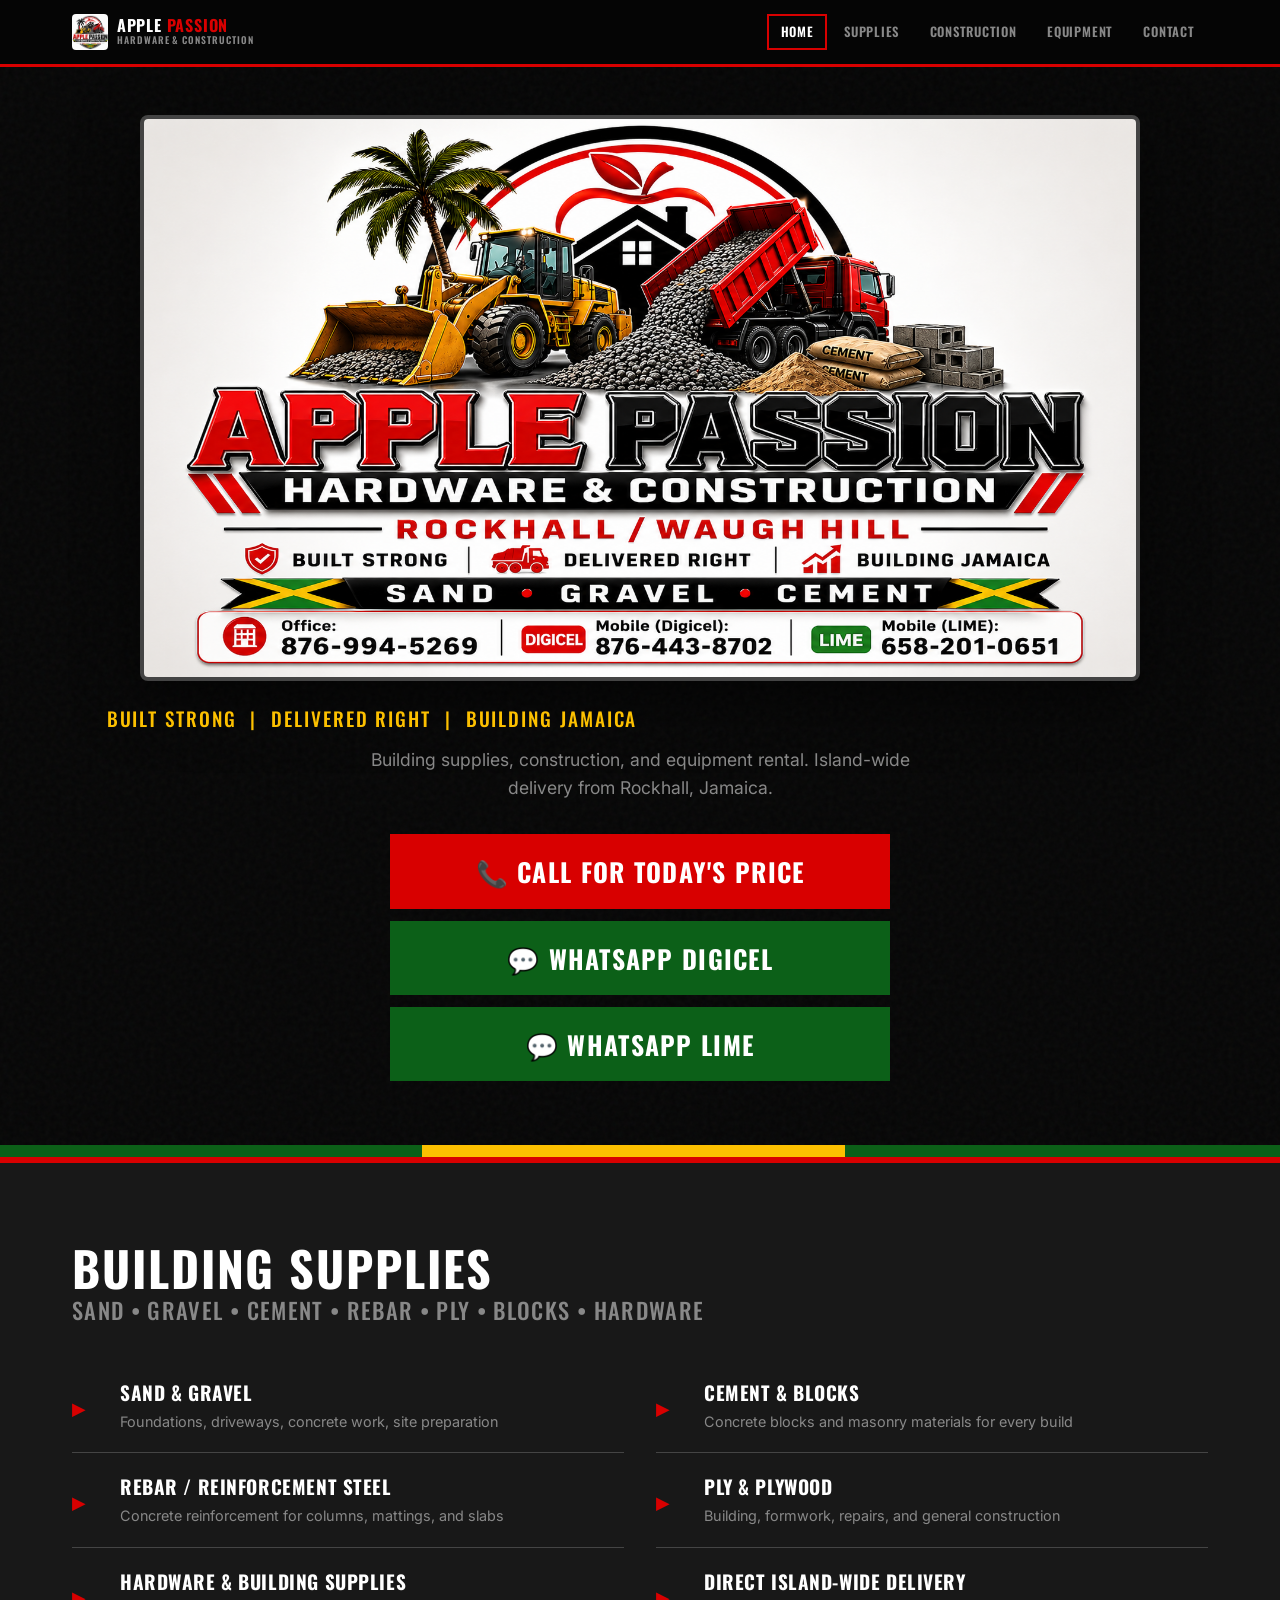
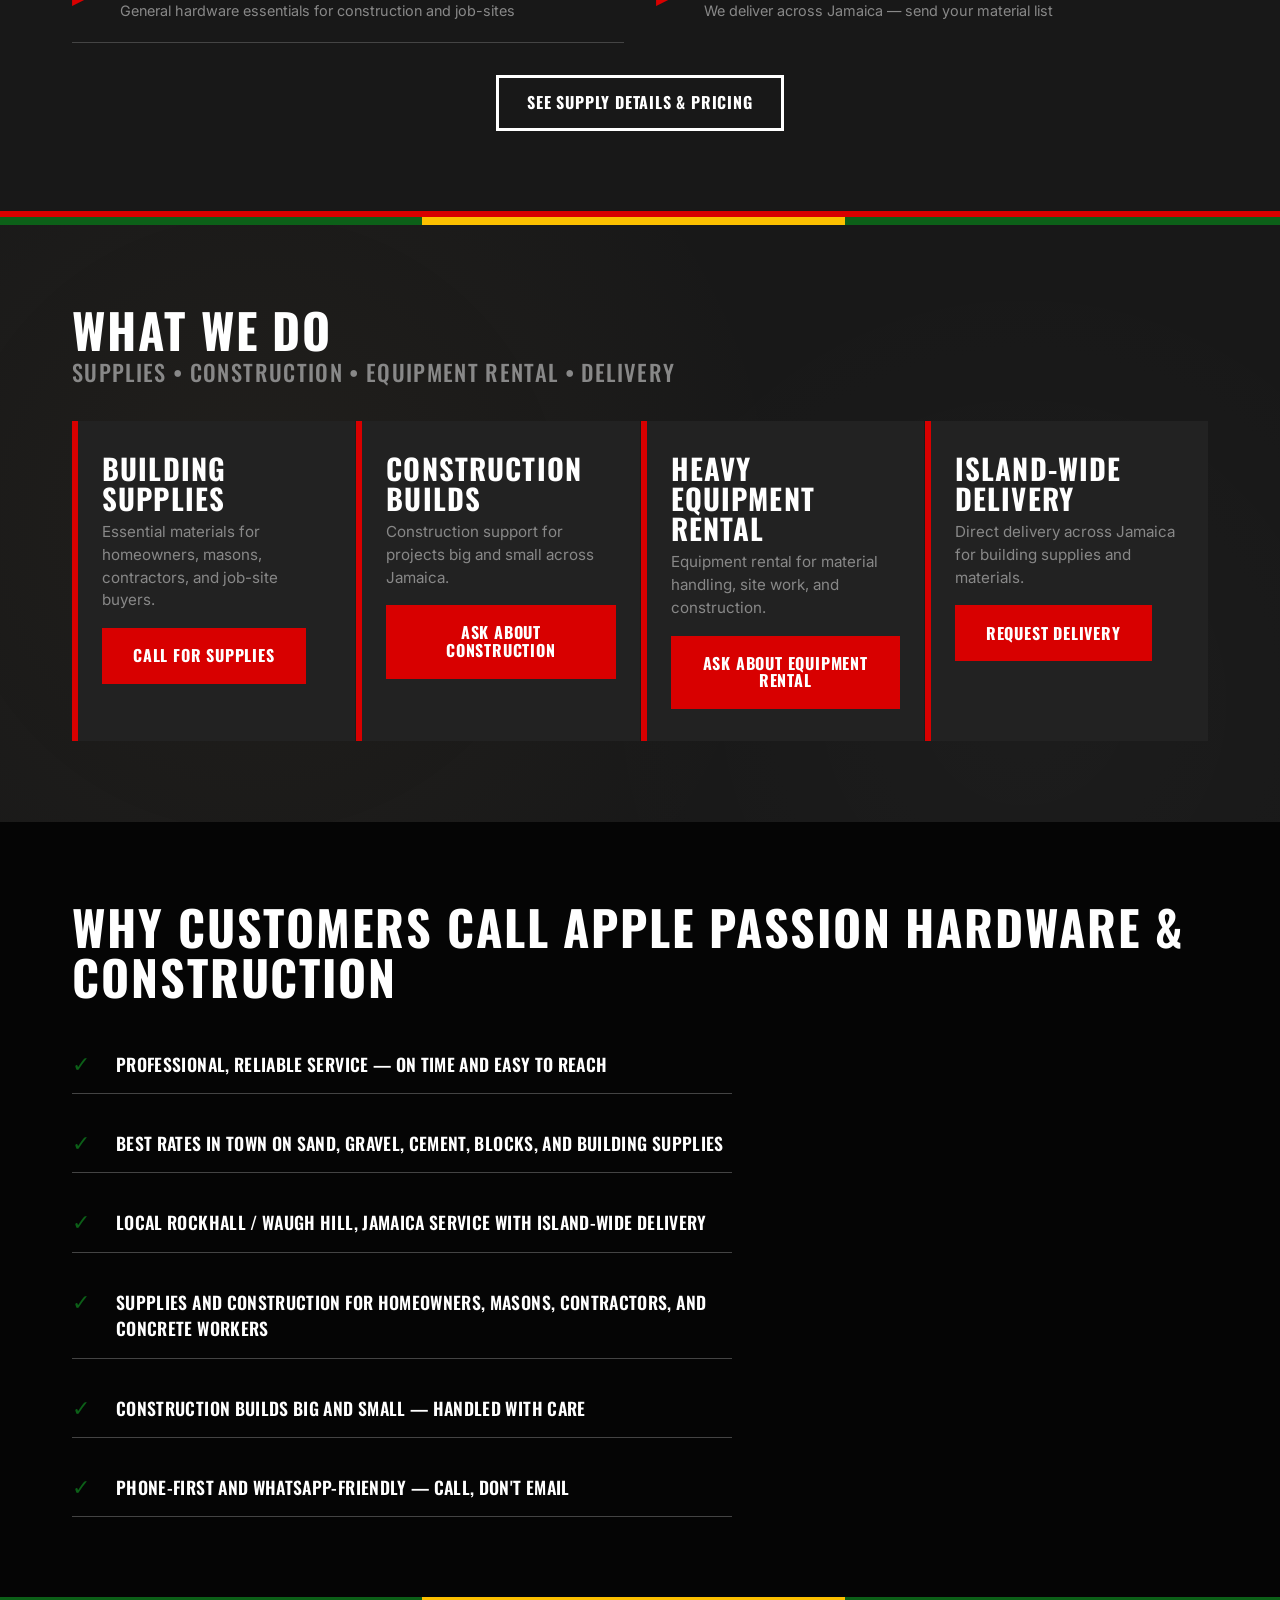
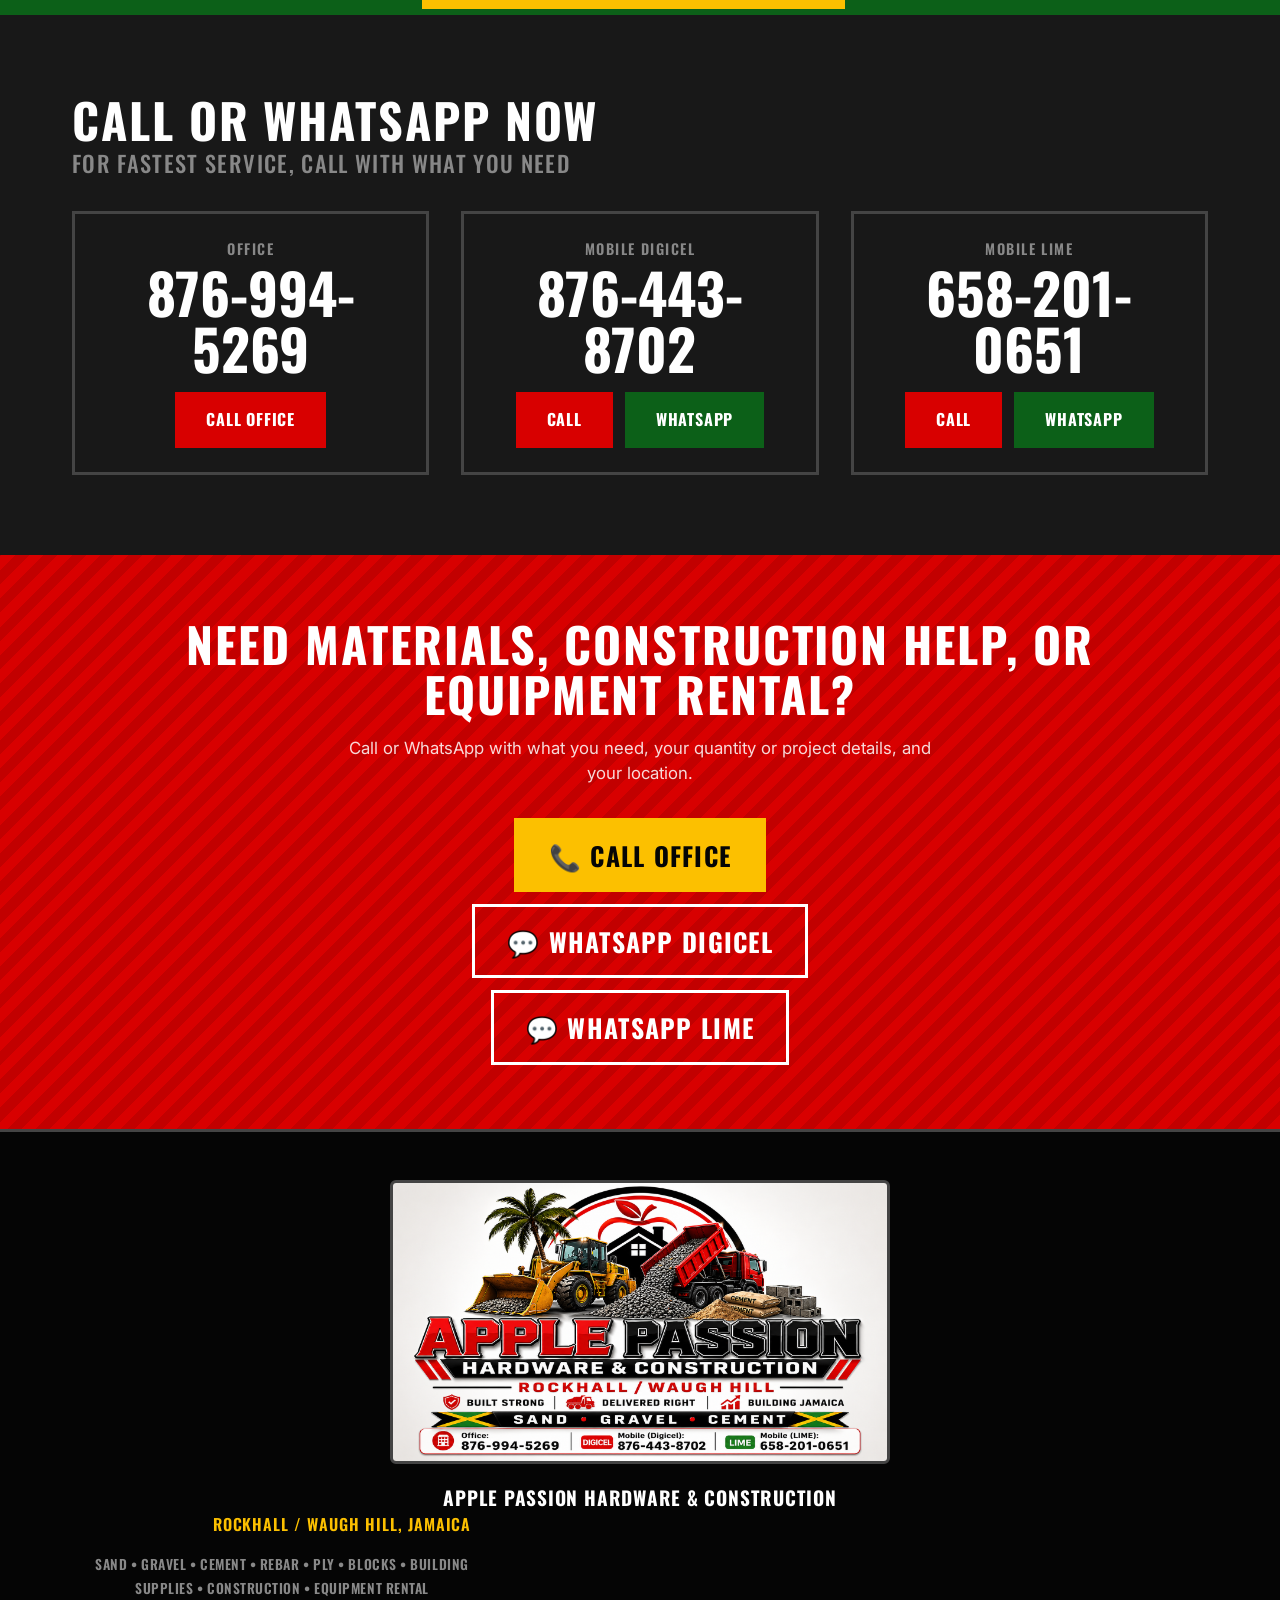
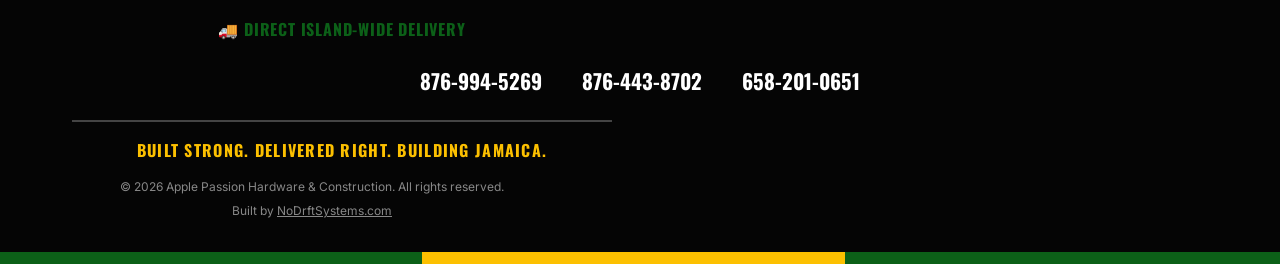
==== index.html @ 7933893f "feat: Apple Passion Hardware & Construction — static website v1 5-page static site + branded 404 pag" ====
<!DOCTYPE html>
<html lang="en">
<head>
  <meta charset="UTF-8">
  <meta name="viewport" content="width=device-width, initial-scale=1.0">
  <title>Apple Passion Hardware & Construction | Supplies, Builds, Equipment Rental Jamaica</title>
  <meta name="description" content="Apple Passion Hardware & Construction — professional, reliable, best rates in town. Supplies sand, gravel, cement, rebar, ply, blocks, and building materials. Construction builds big and small. Heavy equipment rental. Direct island-wide delivery across Jamaica from Rockhall / Waugh Hill. Call or WhatsApp today.">
  <meta property="og:title" content="Apple Passion Hardware & Construction | Supplies, Builds, Equipment Rental Jamaica">
  <meta property="og:description" content="Building supplies, construction services & equipment rental across Jamaica. Professional, reliable, best rates in town. Direct island-wide delivery from Rockhall / Waugh Hill.">
  <meta property="og:type" content="website">
  <meta property="og:image" content="images/sign.png">
  <link rel="icon" type="image/png" href="images/logo.png">
  <link rel="preconnect" href="https://fonts.googleapis.com">
  <link rel="preconnect" href="https://fonts.gstatic.com" crossorigin>
  <link href="https://fonts.googleapis.com/css2?family=Inter:wght@400;500;600;700&family=Oswald:wght@400;500;600;700&display=swap" rel="stylesheet">
  <link rel="stylesheet" href="css/style.css">
  <script type="application/ld+json">
  {
    "@context": "https://schema.org",
    "@type": "LocalBusiness",
    "name": "Apple Passion Hardware & Construction",
    "description": "Building supplies, construction services, heavy equipment rental, and direct island-wide delivery across Jamaica. Professional, reliable, best rates in town.",
    "address": {
      "@type": "PostalAddress",
      "addressLocality": "Rockhall / Waugh Hill",
      "addressCountry": "JM"
    },
    "telephone": ["+1-876-994-5269", "+1-876-443-8702", "+1-658-201-0651"],
    "areaServed": "Jamaica",
    "url": "https://applepassionhardware.com",
    "image": "images/sign.png",
    "priceRange": "$"
  }
  </script>
</head>
<body>
  <a href="#main" class="skip-link">Skip to main content</a>

  <header class="header">
    <div class="container header-inner">
      <a href="index.html" class="logo-link" aria-label="Apple Passion Hardware & Construction Home">
        <img src="images/logo.png" alt="Apple Passion Hardware & Construction" class="logo-img" width="36" height="36">
        <span class="logo-text"><span class="logo-name">Apple <span class="logo-accent">Passion</span></span><span class="logo-sub">Hardware &amp; Construction</span></span>
      </a>
      <nav class="nav-desktop" aria-label="Main navigation">
        <a href="index.html" class="active">Home</a>
        <a href="supplies.html">Supplies</a>
        <a href="construction.html">Construction</a>
        <a href="equipment-rental.html">Equipment</a>
        <a href="contact.html">Contact</a>
      </nav>
      <button class="menu-btn" id="menuBtn" aria-label="Open menu" aria-expanded="false">
        <svg width="24" height="24" viewBox="0 0 24 24" fill="none" stroke="currentColor" stroke-width="2.5" stroke-linecap="round"><line x1="3" y1="6" x2="21" y2="6"/><line x1="3" y1="12" x2="21" y2="12"/><line x1="3" y1="18" x2="21" y2="18"/></svg>
      </button>
    </div>
  </header>

  <nav class="mobile-nav" id="mobileNav" aria-label="Mobile navigation">
    <button class="close-btn" id="closeBtn" aria-label="Close menu">&times;</button>
    <a href="index.html" class="active">Home</a>
    <a href="supplies.html">Supplies</a>
    <a href="construction.html">Construction</a>
    <a href="equipment-rental.html">Equipment Rental</a>
    <a href="contact.html">Contact</a>
  </nav>

  <main id="main">
    <!-- HERO: SIGN ASSET CENTERED -->
    <section class="hero texture-grain">
      <div class="container" style="position:relative;z-index:2;">
        <h1 style="position:absolute;width:1px;height:1px;padding:0;margin:-1px;overflow:hidden;clip:rect(0,0,0,0);white-space:nowrap;border:0;">Apple Passion Hardware &amp; Construction — Building Supplies, Construction Builds, and Equipment Rental across Jamaica</h1>
        <img src="images/sign.png" alt="Apple Passion Hardware & Construction — Rockhall Waugh Hill Jamaica. Building supplies, construction, equipment rental, island-wide delivery." class="hero-sign">
        <p class="hero-subline">Built Strong &nbsp;|&nbsp; Delivered Right &nbsp;|&nbsp; Building Jamaica</p>
        <p class="hero-desc">Building supplies, construction, and equipment rental. Island-wide delivery from Rockhall, Jamaica.</p>
        <div class="hero-cta">
          <a href="tel:+18769945269" class="btn btn-red btn-massive">📞 Call for Today's Price</a>
          <a href="https://wa.me/18764438702?text=Hello%20Apple%20Passion%20Hardware%20%26%20Construction%2C%20I%20would%20like%20to%20ask%20about%20building%20supplies%2C%20delivery%2C%20construction%2C%20or%20equipment%20rental.%20I%20need%3A%20" class="btn btn-green btn-massive" target="_blank" rel="noopener">💬 WhatsApp Digicel</a>
          <a href="https://wa.me/16582010651?text=Hello%20Apple%20Passion%20Hardware%20%26%20Construction%2C%20I%20would%20like%20to%20ask%20about%20building%20supplies%2C%20delivery%2C%20construction%2C%20or%20equipment%20rental.%20I%20need%3A%20" class="btn btn-green btn-massive" target="_blank" rel="noopener">💬 WhatsApp LIME</a>
        </div>
      </div>
    </section>

    <div class="jamaica-strip jamaica-strip-thick"></div>

    <!-- PRODUCTS -->
    <section class="section product-section texture-mesh">
      <div class="container">
        <h2>Building Supplies</h2>
        <p class="lead">Sand • Gravel • Cement • Rebar • Ply • Blocks • Hardware</p>
        <ul class="product-list">
          <li class="product-item">
            <span class="product-bullet">▸</span>
            <div>
              <div class="product-name">Sand & Gravel</div>
              <div class="product-desc">Foundations, driveways, concrete work, site preparation</div>
            </div>
          </li>
          <li class="product-item">
            <span class="product-bullet">▸</span>
            <div>
              <div class="product-name">Cement & Blocks</div>
              <div class="product-desc">Concrete blocks and masonry materials for every build</div>
            </div>
          </li>
          <li class="product-item">
            <span class="product-bullet">▸</span>
            <div>
              <div class="product-name">Rebar / Reinforcement Steel</div>
              <div class="product-desc">Concrete reinforcement for columns, mattings, and slabs</div>
            </div>
          </li>
          <li class="product-item">
            <span class="product-bullet">▸</span>
            <div>
              <div class="product-name">Ply & Plywood</div>
              <div class="product-desc">Building, formwork, repairs, and general construction</div>
            </div>
          </li>
          <li class="product-item">
            <span class="product-bullet">▸</span>
            <div>
              <div class="product-name">Hardware & Building Supplies</div>
              <div class="product-desc">General hardware essentials for construction and job-sites</div>
            </div>
          </li>
          <li class="product-item">
            <span class="product-bullet">▸</span>
            <div>
              <div class="product-name">Direct Island-Wide Delivery</div>
              <div class="product-desc">We deliver across Jamaica — send your material list</div>
            </div>
          </li>
        </ul>
        <div style="text-align:center;margin-top:2rem;">
          <a href="supplies.html" class="btn btn-outline">See Supply Details & Pricing</a>
        </div>
      </div>
    </section>

    <div class="jamaica-strip"></div>

    <!-- SERVICES -->
    <section class="section texture-concrete">
      <div class="container">
        <h2>What We Do</h2>
        <p class="lead">Supplies • Construction • Equipment Rental • Delivery</p>
        <div class="service-grid">
          <div class="service-block">
            <h3>Building Supplies</h3>
            <p>Essential materials for homeowners, masons, contractors, and job-site buyers.</p>
            <a href="supplies.html" class="btn btn-red" style="margin-top:1rem;">Call for Supplies</a>
          </div>
          <div class="service-block">
            <h3>Construction Builds</h3>
            <p>Construction support for projects big and small across Jamaica.</p>
            <a href="construction.html" class="btn btn-red" style="margin-top:1rem;">Ask About Construction</a>
          </div>
          <div class="service-block">
            <h3>Heavy Equipment Rental</h3>
            <p>Equipment rental for material handling, site work, and construction.</p>
            <a href="equipment-rental.html" class="btn btn-red" style="margin-top:1rem;">Ask About Equipment Rental</a>
          </div>
          <div class="service-block">
            <h3>Island-Wide Delivery</h3>
            <p>Direct delivery across Jamaica for building supplies and materials.</p>
            <a href="contact.html" class="btn btn-red" style="margin-top:1rem;">Request Delivery</a>
          </div>
        </div>
      </div>
    </section>

    <!-- WHY CALL -->
    <section class="section why-section texture-dots">
      <div class="container">
        <h2>Why Customers Call Apple Passion Hardware & Construction</h2>
        <ul class="why-list">
          <li class="why-item">
            <span class="why-check">✓</span>
            <span class="why-text">Professional, reliable service — on time and easy to reach</span>
          </li>
          <li class="why-item">
            <span class="why-check">✓</span>
            <span class="why-text">Best rates in town on sand, gravel, cement, blocks, and building supplies</span>
          </li>
          <li class="why-item">
            <span class="why-check">✓</span>
            <span class="why-text">Local Rockhall / Waugh Hill, Jamaica service with island-wide delivery</span>
          </li>
          <li class="why-item">
            <span class="why-check">✓</span>
            <span class="why-text">Supplies and construction for homeowners, masons, contractors, and concrete workers</span>
          </li>
          <li class="why-item">
            <span class="why-check">✓</span>
            <span class="why-text">Construction builds big and small — handled with care</span>
          </li>
          <li class="why-item">
            <span class="why-check">✓</span>
            <span class="why-text">Phone-first and WhatsApp-friendly — call, don't email</span>
          </li>
        </ul>
      </div>
    </section>

    <div class="jamaica-strip jamaica-strip-thick"></div>

    <!-- CONTACT PREVIEW -->
    <section class="section contact-section">
      <div class="container">
        <h2>Call or WhatsApp Now</h2>
        <p class="lead">For fastest service, call with what you need</p>
        <div class="contact-grid">
          <div class="contact-block">
            <div class="contact-label">Office</div>
            <a href="tel:+18769945269" class="contact-number">876-994-5269</a>
            <a href="tel:+18769945269" class="btn btn-red">Call Office</a>
          </div>
          <div class="contact-block">
            <div class="contact-label">Mobile Digicel</div>
            <a href="tel:+18764438702" class="contact-number">876-443-8702</a>
            <div class="btn-group" style="margin-top:0;">
              <a href="tel:+18764438702" class="btn btn-red">Call</a>
              <a href="https://wa.me/18764438702?text=Hello%20Apple%20Passion%20Hardware%20%26%20Construction%2C%20I%20would%20like%20to%20ask%20about%20building%20supplies%2C%20delivery%2C%20construction%2C%20or%20equipment%20rental.%20I%20need%3A%20" class="btn btn-green" target="_blank" rel="noopener">WhatsApp</a>
            </div>
          </div>
          <div class="contact-block">
            <div class="contact-label">Mobile LIME</div>
            <a href="tel:+16582010651" class="contact-number">658-201-0651</a>
            <div class="btn-group" style="margin-top:0;">
              <a href="tel:+16582010651" class="btn btn-red">Call</a>
              <a href="https://wa.me/16582010651?text=Hello%20Apple%20Passion%20Hardware%20%26%20Construction%2C%20I%20would%20like%20to%20ask%20about%20building%20supplies%2C%20delivery%2C%20construction%2C%20or%20equipment%20rental.%20I%20need%3A%20" class="btn btn-green" target="_blank" rel="noopener">WhatsApp</a>
            </div>
          </div>
        </div>
      </div>
    </section>

    <!-- FINAL CTA -->
    <section class="cta-section">
      <div class="container">
        <h2>Need Materials, Construction Help, or Equipment Rental?</h2>
        <p>Call or WhatsApp with what you need, your quantity or project details, and your location.</p>
        <div class="btn-group">
          <a href="tel:+18769945269" class="btn btn-yellow btn-massive">📞 Call Office</a>
          <a href="https://wa.me/18764438702?text=Hello%20Apple%20Passion%20Hardware%20%26%20Construction%2C%20I%20would%20like%20to%20ask%20about%20building%20supplies%2C%20delivery%2C%20construction%2C%20or%20equipment%20rental.%20I%20need%3A%20" class="btn btn-black btn-massive" target="_blank" rel="noopener">💬 WhatsApp Digicel</a>
          <a href="https://wa.me/16582010651?text=Hello%20Apple%20Passion%20Hardware%20%26%20Construction%2C%20I%20would%20like%20to%20ask%20about%20building%20supplies%2C%20delivery%2C%20construction%2C%20or%20equipment%20rental.%20I%20need%3A%20" class="btn btn-black btn-massive" target="_blank" rel="noopener">💬 WhatsApp LIME</a>
        </div>
      </div>
    </section>
  </main>

  <!-- STICKY MOBILE CTA -->
  <div class="sticky-cta" role="navigation" aria-label="Quick contact">
    <a href="tel:+18769945269" class="btn btn-red">📞 Office</a>
    <a href="https://wa.me/18764438702?text=Hello%20Apple%20Passion%20Hardware%20%26%20Construction%2C%20I%20would%20like%20to%20ask%20about%20building%20supplies%2C%20delivery%2C%20construction%2C%20or%20equipment%20rental.%20I%20need%3A%20" class="btn btn-green" target="_blank" rel="noopener">💬 Digicel</a>
    <a href="https://wa.me/16582010651?text=Hello%20Apple%20Passion%20Hardware%20%26%20Construction%2C%20I%20would%20like%20to%20ask%20about%20building%20supplies%2C%20delivery%2C%20construction%2C%20or%20equipment%20rental.%20I%20need%3A%20" class="btn btn-green" target="_blank" rel="noopener">💬 LIME</a>
  </div>

  <!-- FOOTER -->
  <footer class="footer">
    <div class="container">
      <img src="images/sign.png" alt="Apple Passion Hardware & Construction — Building Supplies, Construction, Equipment Rental, Island-Wide Delivery" class="footer-sign">
      <h3>Apple Passion Hardware & Construction</h3>
      <p class="footer-location">Rockhall / Waugh Hill, Jamaica</p>
      <p class="footer-products">Sand • Gravel • Cement • Rebar • Ply • Blocks • Building Supplies • Construction • Equipment Rental</p>
      <p class="footer-delivery">🚚 Direct Island-Wide Delivery</p>
      <div class="footer-numbers">
        <a href="tel:+18769945269">876-994-5269</a>
        <a href="tel:+18764438702">876-443-8702</a>
        <a href="tel:+16582010651">658-201-0651</a>
      </div>
      <p class="footer-tagline">Built Strong. Delivered Right. Building Jamaica.</p>
      <p class="footer-copy">&copy; 2026 Apple Passion Hardware &amp; Construction. All rights reserved.</p>
      <p class="footer-copy" style="margin-top:0.4rem;">Built by <a href="https://nodrftsystems.com" target="_blank" rel="noopener" style="color:var(--gray);text-decoration:underline;">NoDrftSystems.com</a></p>
    </div>
  </footer>

  <div class="jamaica-strip jamaica-strip-thick"></div>

  <script src="js/main.js"></script>
</body>
</html>
---- css/style.css ----
/* ========================================
   Apple Passion Hardware & Construction
   REDESIGN v2 — Black-Dominant, Construction-Textured
   NoDrftSystems Standard — Anti-Generic Enforced
   ======================================== */

:root {
  --red: #D80000;
  --red-dark: #9C0000;
  --black: #050505;
  --charcoal: #181818;
  --charcoal-light: #222222;
  --yellow: #FCB400;
  --gold: #FCC000;
  --green: #0C6018;
  --white: #FFFFFF;
  --gray: #888888;
  --gray-dark: #444444;
  --cement: #C8A36A;
  --sand: #D6B47A;

  --font-heading: 'Oswald', sans-serif;
  --font-body: 'Inter', sans-serif;

  --border-heavy: 6px solid var(--red);
  --border-jamaica: 4px solid;
}

* {
  margin: 0;
  padding: 0;
  box-sizing: border-box;
}

html {
  scroll-behavior: smooth;
  font-size: 16px;
}

body {
  font-family: var(--font-body);
  color: var(--white);
  background: var(--black);
  line-height: 1.5;
  -webkit-font-smoothing: antialiased;
  padding-bottom: 70px;
}

img {
  max-width: 100%;
  height: auto;
  display: block;
}

a {
  color: inherit;
  text-decoration: none;
}

/* ========================================
   CONSTRUCTION TEXTURES
   ======================================== */

.texture-mesh {
  background-image:
    linear-gradient(90deg, rgba(255,255,255,0.03) 1px, transparent 1px),
    linear-gradient(rgba(255,255,255,0.03) 1px, transparent 1px);
  background-size: 50px 50px;
}

.texture-dots {
  background-image: radial-gradient(circle, rgba(255,255,255,0.06) 1px, transparent 1px);
  background-size: 24px 24px;
}

.texture-stripes {
  background: repeating-linear-gradient(
    -45deg,
    transparent,
    transparent 8px,
    rgba(216,0,0,0.08) 8px,
    rgba(216,0,0,0.08) 16px
  );
}

.texture-concrete {
  background-color: var(--charcoal);
  background-image:
    radial-gradient(circle at 20% 50%, rgba(200,163,106,0.05) 0%, transparent 50%),
    radial-gradient(circle at 80% 80%, rgba(255,255,255,0.02) 0%, transparent 40%);
}

.texture-grain::before {
  content: '';
  position: absolute;
  inset: 0;
  background-image: url("data:image/svg+xml,%3Csvg viewBox='0 0 256 256' xmlns='http://www.w3.org/2000/svg'%3E%3Cfilter id='noise'%3E%3CfeTurbulence type='fractalNoise' baseFrequency='0.8' numOctaves='4' stitchTiles='stitch'/%3E%3C/filter%3E%3Crect width='100%25' height='100%25' filter='url(%23noise)' opacity='0.04'/%3E%3C/svg%3E");
  pointer-events: none;
  z-index: 1;
}

/* ========================================
   TYPOGRAPHY — AGGRESSIVE
   ======================================== */

h1, h2, h3, h4, h5, h6 {
  font-family: var(--font-heading);
  font-weight: 700;
  line-height: 1.05;
  text-transform: uppercase;
  letter-spacing: 0.04em;
  color: var(--white);
}

h1 { font-size: clamp(2.4rem, 7vw, 4.5rem); }
h2 { font-size: clamp(1.8rem, 5vw, 3rem); }
h3 { font-size: clamp(1.3rem, 3.5vw, 1.8rem); }

p, li {
  font-size: 1.05rem;
  color: var(--gray);
  max-width: 60ch;
}

.lead {
  font-family: var(--font-heading);
  font-size: clamp(1.1rem, 2.5vw, 1.4rem);
  font-weight: 500;
  text-transform: uppercase;
  letter-spacing: 0.06em;
  color: var(--gray);
}

.text-red { color: var(--red); }
.text-gold { color: var(--gold); }
.text-green { color: var(--green); }

/* ========================================
   CONTAINER
   ======================================== */

.container {
  width: 100%;
  max-width: 1200px;
  margin: 0 auto;
  padding: 0 1.25rem;
}

.section {
  padding: 4rem 0;
  position: relative;
}

.section-lg {
  padding: 5rem 0;
}

/* ========================================
   HEADER
   ======================================== */

.header {
  background: var(--black);
  border-bottom: 3px solid var(--red);
  position: sticky;
  top: 0;
  z-index: 100;
}

.header-inner {
  display: flex;
  align-items: center;
  justify-content: space-between;
  height: 64px;
  gap: 1rem;
}

.logo-link {
  display: flex;
  align-items: center;
  gap: 0.55rem;
  min-width: 0;
}

.logo-img {
  height: 36px;
  width: 36px;
  min-width: 36px;
  border-radius: 4px;
  object-fit: contain;
}

.logo-text {
  display: flex;
  flex-direction: column;
  gap: 0;
  line-height: 1;
  min-width: 0;
}

.logo-name {
  font-family: var(--font-heading);
  font-size: 0.82rem;
  font-weight: 700;
  text-transform: uppercase;
  letter-spacing: 0.05em;
  color: var(--white);
  line-height: 1.1;
  white-space: nowrap;
}

.logo-accent {
  color: var(--red);
}

.logo-sub {
  font-family: var(--font-heading);
  font-size: 0.52rem;
  font-weight: 600;
  text-transform: uppercase;
  letter-spacing: 0.1em;
  color: var(--gray);
  line-height: 1.2;
  white-space: nowrap;
}

.nav-desktop {
  display: none;
}

.nav-desktop a {
  font-family: var(--font-heading);
  font-size: 0.8rem;
  font-weight: 600;
  text-transform: uppercase;
  letter-spacing: 0.06em;
  color: var(--gray);
  padding: 0.4rem 0.7rem;
  border: 2px solid transparent;
  transition: all 0.2s;
}

.nav-desktop a:hover,
.nav-desktop a.active {
  color: var(--white);
  border-color: var(--red);
}

.menu-btn {
  background: var(--charcoal);
  border: 2px solid var(--gray-dark);
  color: var(--white);
  font-size: 1.3rem;
  cursor: pointer;
  padding: 0.4rem 0.6rem;
  display: flex;
  align-items: center;
  justify-content: center;
}

/* Mobile nav */
.mobile-nav {
  position: fixed;
  top: 0;
  left: 0;
  width: 100%;
  height: 100vh;
  background: var(--black);
  z-index: 200;
  display: flex;
  flex-direction: column;
  align-items: center;
  justify-content: center;
  gap: 2rem;
  transform: translateX(100%);
  transition: transform 0.3s ease;
  border-left: 6px solid var(--red);
}

.mobile-nav.open {
  transform: translateX(0);
}

.mobile-nav a {
  font-family: var(--font-heading);
  font-size: 1.8rem;
  font-weight: 700;
  text-transform: uppercase;
  letter-spacing: 0.05em;
  color: var(--white);
  padding: 0.5rem 1rem;
  border-bottom: 3px solid transparent;
}

.mobile-nav a.active {
  color: var(--red);
  border-bottom-color: var(--red);
}

.close-btn {
  position: absolute;
  top: 1rem;
  right: 1.25rem;
  background: none;
  border: none;
  color: var(--white);
  font-size: 2.5rem;
  cursor: pointer;
  font-family: var(--font-heading);
}

/* ========================================
   BUTTONS — AGGRESSIVE
   ======================================== */

.btn {
  display: inline-flex;
  align-items: center;
  justify-content: center;
  gap: 0.5rem;
  font-family: var(--font-heading);
  font-size: 1rem;
  font-weight: 700;
  text-transform: uppercase;
  letter-spacing: 0.05em;
  padding: 1rem 1.75rem;
  border: 3px solid;
  cursor: pointer;
  transition: all 0.15s;
  text-align: center;
  line-height: 1.1;
  min-height: 56px;
}

.btn:active {
  transform: scale(0.97);
}

.btn-red {
  background: var(--red);
  border-color: var(--red);
  color: var(--white);
}

.btn-red:hover {
  background: var(--red-dark);
  border-color: var(--red-dark);
}

.btn-green {
  background: var(--green);
  border-color: var(--green);
  color: var(--white);
}

.btn-green:hover {
  background: #094212;
  border-color: #094212;
}

.btn-yellow {
  background: var(--gold);
  border-color: var(--gold);
  color: var(--black);
}

.btn-yellow:hover {
  background: #e6ac00;
  border-color: #e6ac00;
}

.btn-outline {
  background: transparent;
  border-color: var(--white);
  color: var(--white);
}

.btn-outline:hover {
  background: var(--white);
  color: var(--black);
}

.btn-massive {
  font-size: clamp(1.2rem, 3vw, 1.6rem);
  padding: 1.25rem 2rem;
  width: 100%;
}

.btn-group {
  display: flex;
  flex-direction: column;
  gap: 0.75rem;
  margin-top: 1.5rem;
}

/* ========================================
   HERO — SIGN-ASSET CENTERED
   ======================================== */

.hero {
  background: var(--black);
  padding: 2rem 0 3rem;
  position: relative;
  overflow: hidden;
}

.hero-sign {
  width: 100%;
  max-width: 900px;
  margin: 0 auto;
  border: 4px solid var(--gray-dark);
  border-radius: 8px;
  box-shadow: 0 20px 60px rgba(0,0,0,0.5);
}

.hero-subline {
  text-align: center;
  font-family: var(--font-heading);
  font-size: clamp(0.9rem, 2.5vw, 1.2rem);
  font-weight: 500;
  text-transform: uppercase;
  letter-spacing: 0.1em;
  color: var(--gold);
  margin-top: 1.5rem;
}

.hero-desc {
  text-align: center;
  font-family: var(--font-body);
  font-size: clamp(0.95rem, 2vw, 1.1rem);
  color: var(--gray);
  margin-top: 0.75rem;
  max-width: 540px;
  margin-left: auto;
  margin-right: auto;
  line-height: 1.6;
}

.hero-cta {
  display: flex;
  flex-direction: column;
  gap: 0.75rem;
  max-width: 500px;
  margin: 2rem auto 0;
}

/* ========================================
   JAMAICA STRIP — STRUCTURAL
   ======================================== */

.jamaica-strip {
  height: 8px;
  background: linear-gradient(90deg, var(--green) 33%, var(--gold) 33%, var(--gold) 66%, var(--green) 66%);
}

.jamaica-strip-thick {
  height: 12px;
}

/* ========================================
   SECTION: PRODUCTS / SERVICES
   ======================================== */

.product-section {
  background: var(--charcoal);
  border-top: var(--border-heavy);
  border-bottom: var(--border-heavy);
}

.product-list {
  list-style: none;
  margin-top: 2rem;
  display: grid;
  gap: 0;
}

.product-item {
  display: flex;
  align-items: center;
  gap: 1rem;
  padding: 1.25rem 0;
  border-bottom: 1px solid var(--gray-dark);
}

.product-item:last-child {
  border-bottom: none;
}

.product-bullet {
  font-family: var(--font-heading);
  font-size: 1.5rem;
  font-weight: 700;
  color: var(--red);
  line-height: 1;
  min-width: 32px;
}

.product-name {
  font-family: var(--font-heading);
  font-size: 1.2rem;
  font-weight: 700;
  text-transform: uppercase;
  color: var(--white);
  letter-spacing: 0.03em;
}

.product-desc {
  font-size: 0.9rem;
  color: var(--gray);
  margin-top: 0.2rem;
}

/* Service blocks */
.service-grid {
  display: grid;
  grid-template-columns: 1fr;
  gap: 0;
  margin-top: 2rem;
}

.service-block {
  padding: 2rem 1.5rem;
  border-left: 6px solid var(--red);
  background: var(--charcoal-light);
  margin-bottom: 1px;
}

.service-block h3 {
  color: var(--white);
  margin-bottom: 0.5rem;
}

.service-block p {
  color: var(--gray);
  font-size: 0.95rem;
}

/* ========================================
   SECTION: WHY CALL
   ======================================== */

.why-section {
  background: var(--black);
}

.why-list {
  list-style: none;
  margin-top: 2rem;
  display: grid;
  gap: 1.25rem;
}

.why-item {
  display: flex;
  align-items: flex-start;
  gap: 1rem;
  padding: 1rem 0;
  border-bottom: 1px solid var(--gray-dark);
}

.why-check {
  font-family: var(--font-heading);
  font-size: 1.4rem;
  color: var(--green);
  line-height: 1;
  min-width: 28px;
}

.why-text {
  font-family: var(--font-heading);
  font-size: 1.1rem;
  font-weight: 600;
  text-transform: uppercase;
  color: var(--white);
  letter-spacing: 0.02em;
}

/* ========================================
   SECTION: CONTACT — MASSIVE
   ======================================== */

.contact-section {
  background: var(--charcoal);
  border-top: 6px solid var(--green);
}

.contact-massive {
  text-align: center;
  margin-top: 2rem;
}

.contact-label {
  font-family: var(--font-heading);
  font-size: 0.9rem;
  font-weight: 600;
  text-transform: uppercase;
  letter-spacing: 0.1em;
  color: var(--gray);
  margin-bottom: 0.25rem;
}

.contact-number {
  font-family: var(--font-heading);
  font-size: clamp(2rem, 6vw, 3.5rem);
  font-weight: 700;
  color: var(--white);
  line-height: 1;
  display: block;
  margin-bottom: 1rem;
  transition: color 0.2s;
}

.contact-number:hover {
  color: var(--red);
}

.contact-grid {
  display: grid;
  grid-template-columns: 1fr;
  gap: 2rem;
  margin-top: 2rem;
}

.contact-block {
  padding: 1.5rem;
  border: 3px solid var(--gray-dark);
  text-align: center;
}

.contact-block:hover {
  border-color: var(--red);
}

/* ========================================
   CTA SECTION
   ======================================== */

.cta-section {
  background: var(--red);
  padding: 4rem 0;
  text-align: center;
  position: relative;
}

.cta-section::before {
  content: '';
  position: absolute;
  top: 0;
  left: 0;
  width: 100%;
  height: 100%;
  background: repeating-linear-gradient(
    -45deg,
    transparent,
    transparent 10px,
    rgba(0,0,0,0.1) 10px,
    rgba(0,0,0,0.1) 20px
  );
  pointer-events: none;
}

.cta-section h2 {
  position: relative;
  z-index: 2;
  margin-bottom: 1rem;
}

.cta-section p {
  position: relative;
  z-index: 2;
  color: rgba(255,255,255,0.85);
  margin: 0 auto 2rem;
  max-width: 600px;
}

.cta-section .btn-group {
  position: relative;
  z-index: 2;
  max-width: 500px;
  margin: 0 auto;
}

/* ========================================
   STICKY MOBILE CTA
   ======================================== */

.sticky-cta {
  position: fixed;
  bottom: 0;
  left: 0;
  width: 100%;
  background: var(--black);
  border-top: 3px solid var(--red);
  padding: 0.5rem 0.6rem;
  z-index: 150;
  display: flex;
  justify-content: center;
  gap: 0.4rem;
}

.sticky-cta .btn {
  flex: 1;
  font-size: 0.75rem;
  padding: 0.6rem 0.2rem;
  min-height: 48px;
  max-width: 130px;
  border-width: 2px;
}

/* ========================================
   FOOTER
   ======================================== */

.footer {
  background: var(--black);
  padding: 3rem 0 2rem;
  text-align: center;
  border-top: 3px solid var(--gray-dark);
}

.footer-sign {
  max-width: 500px;
  margin: 0 auto 1.5rem;
  border: 3px solid var(--gray-dark);
  border-radius: 6px;
}

.footer h3 {
  font-size: 1.2rem;
  margin-bottom: 0.25rem;
}

.footer-location {
  font-family: var(--font-heading);
  font-size: 1rem;
  font-weight: 600;
  text-transform: uppercase;
  letter-spacing: 0.06em;
  color: var(--gold);
  margin-bottom: 1rem;
}

.footer-products {
  font-family: var(--font-heading);
  font-size: 0.85rem;
  font-weight: 600;
  text-transform: uppercase;
  letter-spacing: 0.04em;
  color: var(--gray);
  margin-bottom: 1rem;
  line-height: 1.8;
}

.footer-delivery {
  font-family: var(--font-heading);
  font-size: 1rem;
  font-weight: 700;
  text-transform: uppercase;
  color: var(--green);
  margin-bottom: 1.5rem;
  letter-spacing: 0.05em;
}

.footer-numbers {
  display: flex;
  flex-direction: column;
  gap: 0.75rem;
  margin-bottom: 1.5rem;
}

.footer-numbers a {
  font-family: var(--font-heading);
  font-size: 1.3rem;
  font-weight: 700;
  color: var(--white);
  transition: color 0.2s;
}

.footer-numbers a:hover {
  color: var(--red);
}

.footer-tagline {
  font-family: var(--font-heading);
  font-size: 1rem;
  font-weight: 700;
  text-transform: uppercase;
  letter-spacing: 0.08em;
  color: var(--gold);
  margin-top: 1rem;
  padding-top: 1rem;
  border-top: 2px solid var(--gray-dark);
}

.footer-copy {
  font-size: 0.75rem;
  color: var(--gray);
  margin-top: 1rem;
}

/* ========================================
   PAGE HERO (inner pages)
   ======================================== */

.page-hero {
  background: var(--charcoal);
  padding: 3rem 0;
  text-align: center;
  border-bottom: 6px solid var(--red);
}

.page-hero h1 {
  margin-bottom: 0.75rem;
}

.page-hero p {
  color: var(--gray);
  max-width: 700px;
  margin: 0 auto;
  font-size: 1.05rem;
}

/* Pricing note */
.pricing-note {
  background: var(--charcoal-light);
  border-left: 6px solid var(--gold);
  padding: 1.25rem 1.5rem;
  margin: 2rem 0;
  font-family: var(--font-heading);
  font-size: 1rem;
  font-weight: 600;
  text-transform: uppercase;
  letter-spacing: 0.03em;
  color: var(--white);
}

/* Checklist */
.checklist {
  list-style: none;
  margin-top: 1.5rem;
  display: grid;
  gap: 0.75rem;
}

.checklist li {
  display: flex;
  align-items: flex-start;
  gap: 0.75rem;
  font-size: 1rem;
  color: var(--gray);
}

.checklist li::before {
  content: '▸';
  font-family: var(--font-heading);
  font-weight: 700;
  color: var(--red);
  flex-shrink: 0;
}

/* ========================================
   MATERIAL / EQUIPMENT IMAGE CARDS
   ======================================== */

.img-grid {
  display: grid;
  grid-template-columns: 1fr 1fr;
  gap: 0.75rem;
  margin-top: 2rem;
  margin-bottom: 2rem;
}

.img-card {
  position: relative;
  overflow: hidden;
  border: 3px solid var(--gray-dark);
  background: var(--charcoal-light);
}

.img-card:hover {
  border-color: var(--red);
}

.img-card img {
  width: 100%;
  height: 180px;
  object-fit: cover;
  display: block;
  transition: transform 0.3s ease;
}

.img-card:hover img {
  transform: scale(1.03);
}

.img-card-label {
  font-family: var(--font-heading);
  font-size: 0.85rem;
  font-weight: 700;
  text-transform: uppercase;
  letter-spacing: 0.06em;
  color: var(--white);
  background: var(--black);
  border-top: 3px solid var(--red);
  padding: 0.6rem 0.75rem;
  text-align: center;
}

/* Photo placeholder — shown when image file is missing */
.img-placeholder {
  width: 100%;
  height: 180px;
  background: var(--charcoal-light);
  display: flex;
  flex-direction: column;
  align-items: center;
  justify-content: center;
  gap: 0.5rem;
  border-bottom: 3px solid var(--gray-dark);
}

.img-placeholder-icon {
  font-size: 2.5rem;
  line-height: 1;
}

.img-placeholder-text {
  font-family: var(--font-heading);
  font-size: 0.7rem;
  font-weight: 600;
  text-transform: uppercase;
  letter-spacing: 0.08em;
  color: var(--gray);
  text-align: center;
  padding: 0 0.5rem;
}

/* ========================================
   SECTION INTROS (H2 above service grids)
   ======================================== */

.section-intro {
  font-family: var(--font-heading);
  font-size: 0.85rem;
  font-weight: 600;
  text-transform: uppercase;
  letter-spacing: 0.1em;
  color: var(--gray);
  margin-top: 0.5rem;
  margin-bottom: 0;
}

/* ========================================
   RESPONSIVE
   ======================================== */

@media (min-width: 768px) {
  body {
    padding-bottom: 0;
  }

  .container {
    padding: 0 2rem;
  }

  .section {
    padding: 5rem 0;
  }

  .logo-name {
    font-size: 1rem;
  }

  .logo-sub {
    font-size: 0.6rem;
  }

  .nav-desktop {
    display: flex;
    align-items: center;
    gap: 0.25rem;
  }

  .menu-btn {
    display: none;
  }

  .btn-group {
    flex-direction: row;
    flex-wrap: wrap;
    justify-content: center;
  }

  .btn-massive {
    width: auto;
  }

  .service-grid {
    grid-template-columns: repeat(2, 1fr);
    gap: 1px;
  }

  .contact-grid {
    grid-template-columns: repeat(3, 1fr);
  }

  .sticky-cta {
    display: none;
  }

  .hero {
    padding: 3rem 0 4rem;
  }

  .footer-numbers {
    flex-direction: row;
    justify-content: center;
    gap: 2.5rem;
  }

  .product-list {
    grid-template-columns: repeat(2, 1fr);
    gap: 0 2rem;
  }

  .img-grid {
    grid-template-columns: repeat(3, 1fr);
  }

  .img-card img,
  .img-placeholder {
    height: 220px;
  }
}

@media (min-width: 1024px) {
  .service-grid {
    grid-template-columns: repeat(4, 1fr);
  }

  .hero-sign {
    max-width: 1000px;
  }

  .img-grid {
    grid-template-columns: repeat(3, 1fr);
  }
}

/* ========================================
   ACCESSIBILITY
   ======================================== */

:focus-visible {
  outline: 4px solid var(--gold);
  outline-offset: 3px;
}

.skip-link {
  position: absolute;
  top: -50px;
  left: 0;
  background: var(--red);
  color: var(--white);
  padding: 0.6rem 1.2rem;
  z-index: 300;
  font-family: var(--font-heading);
  font-weight: 700;
  text-transform: uppercase;
  letter-spacing: 0.05em;
}

.skip-link:focus {
  top: 0;
}

@media (prefers-reduced-motion: reduce) {
  * {
    animation: none !important;
    transition: none !important;
  }
  html {
    scroll-behavior: auto;
  }
}
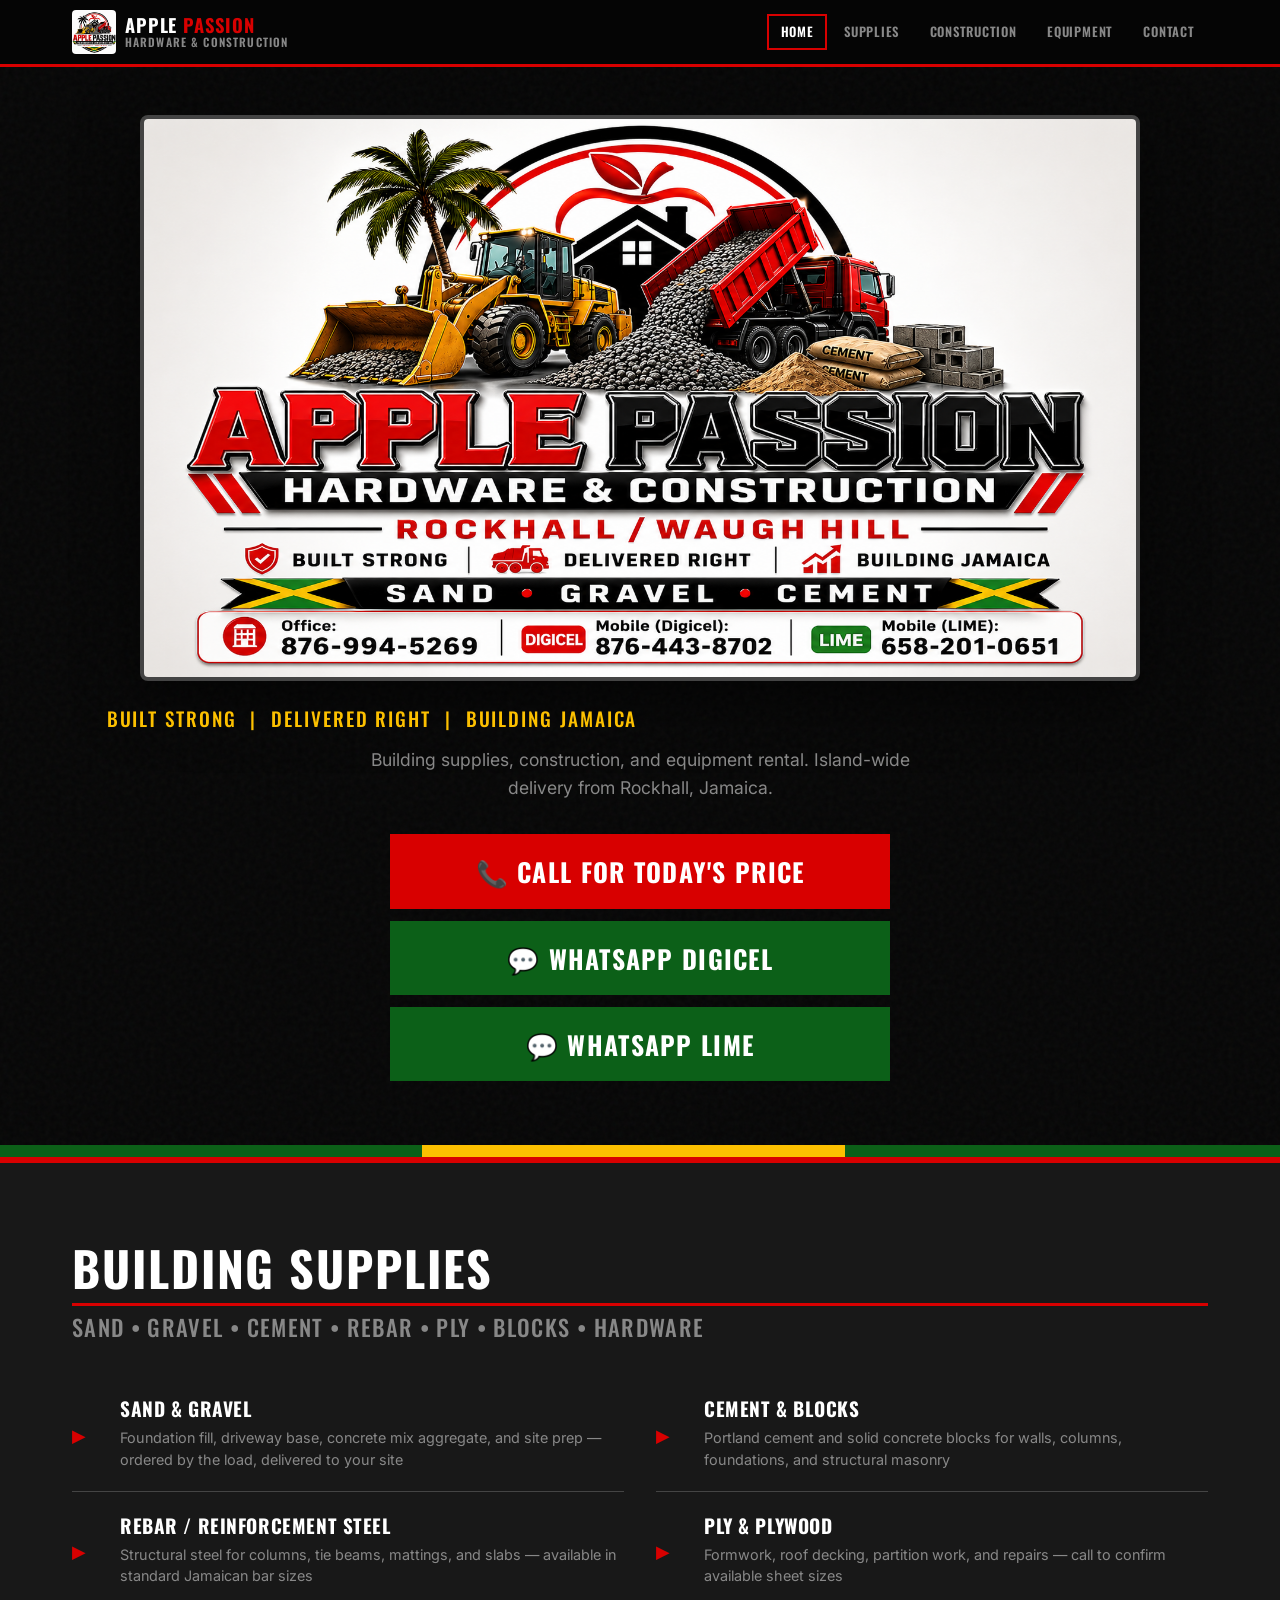
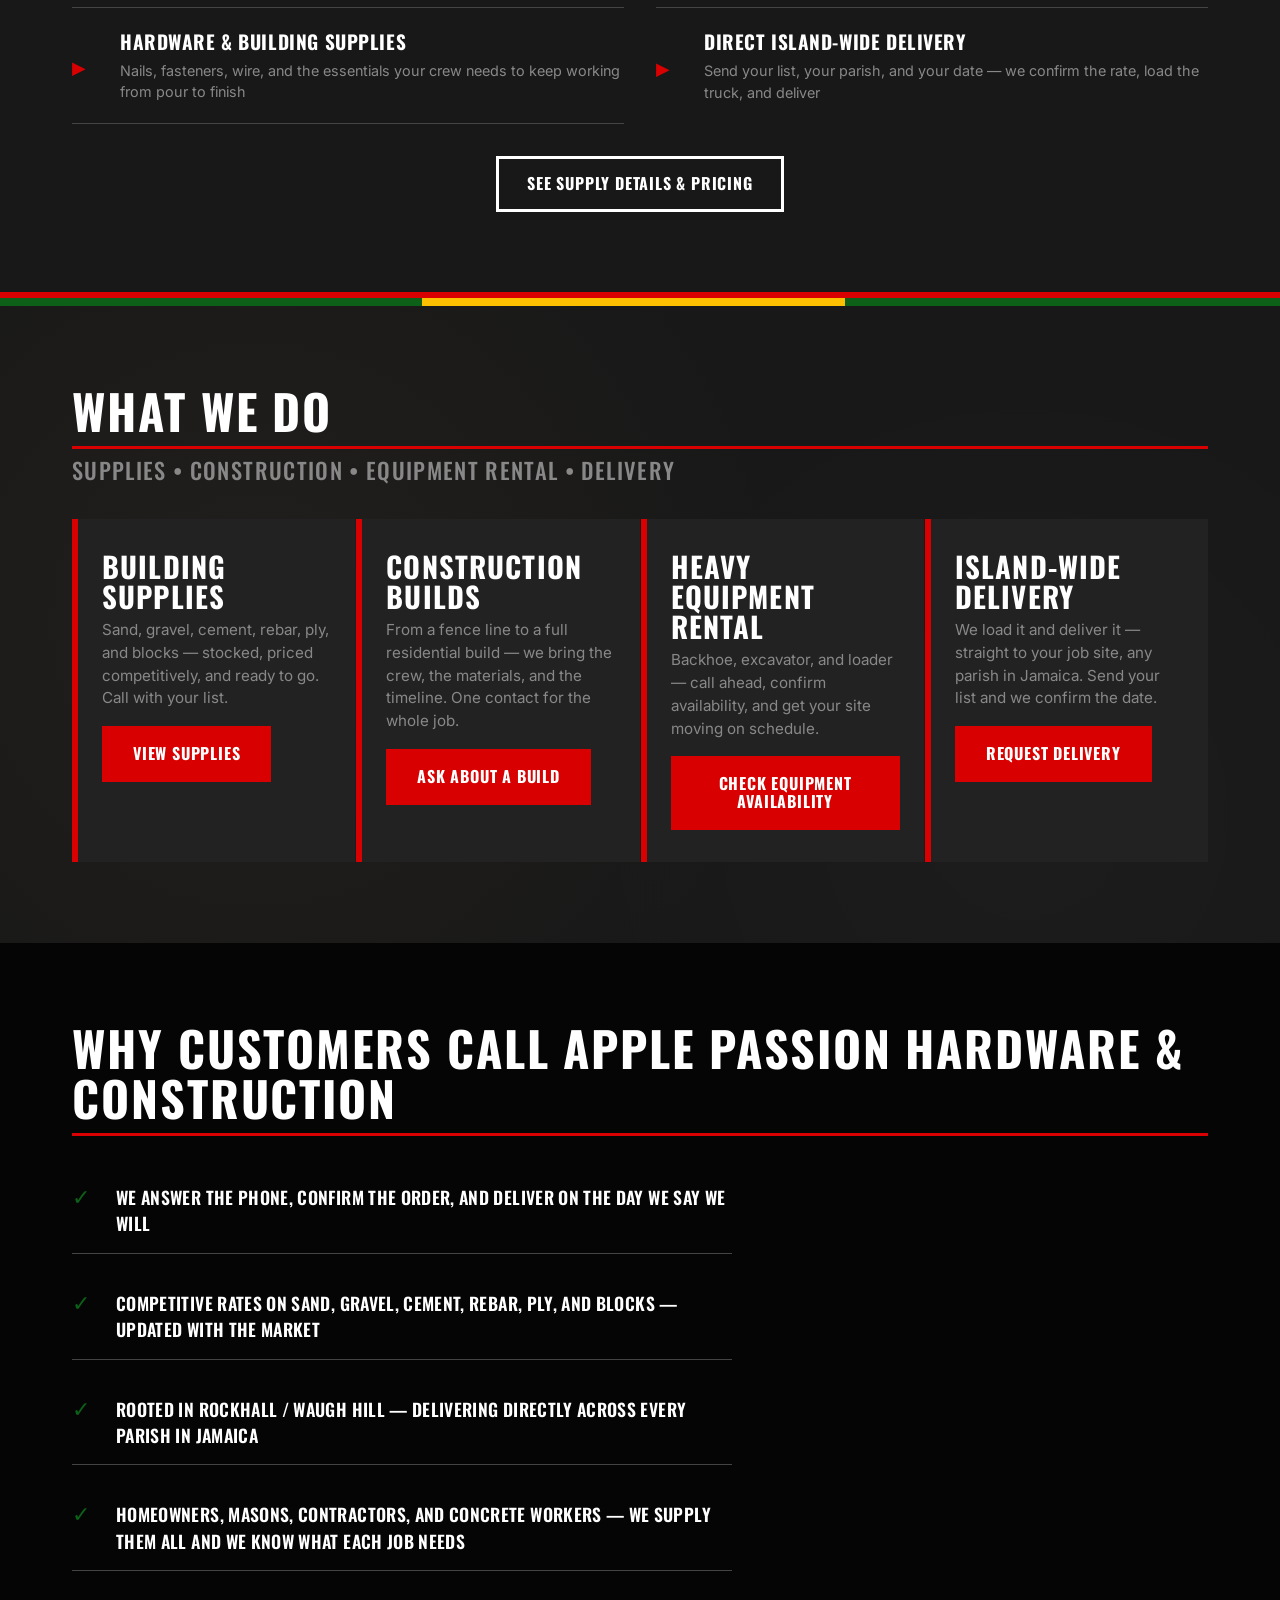
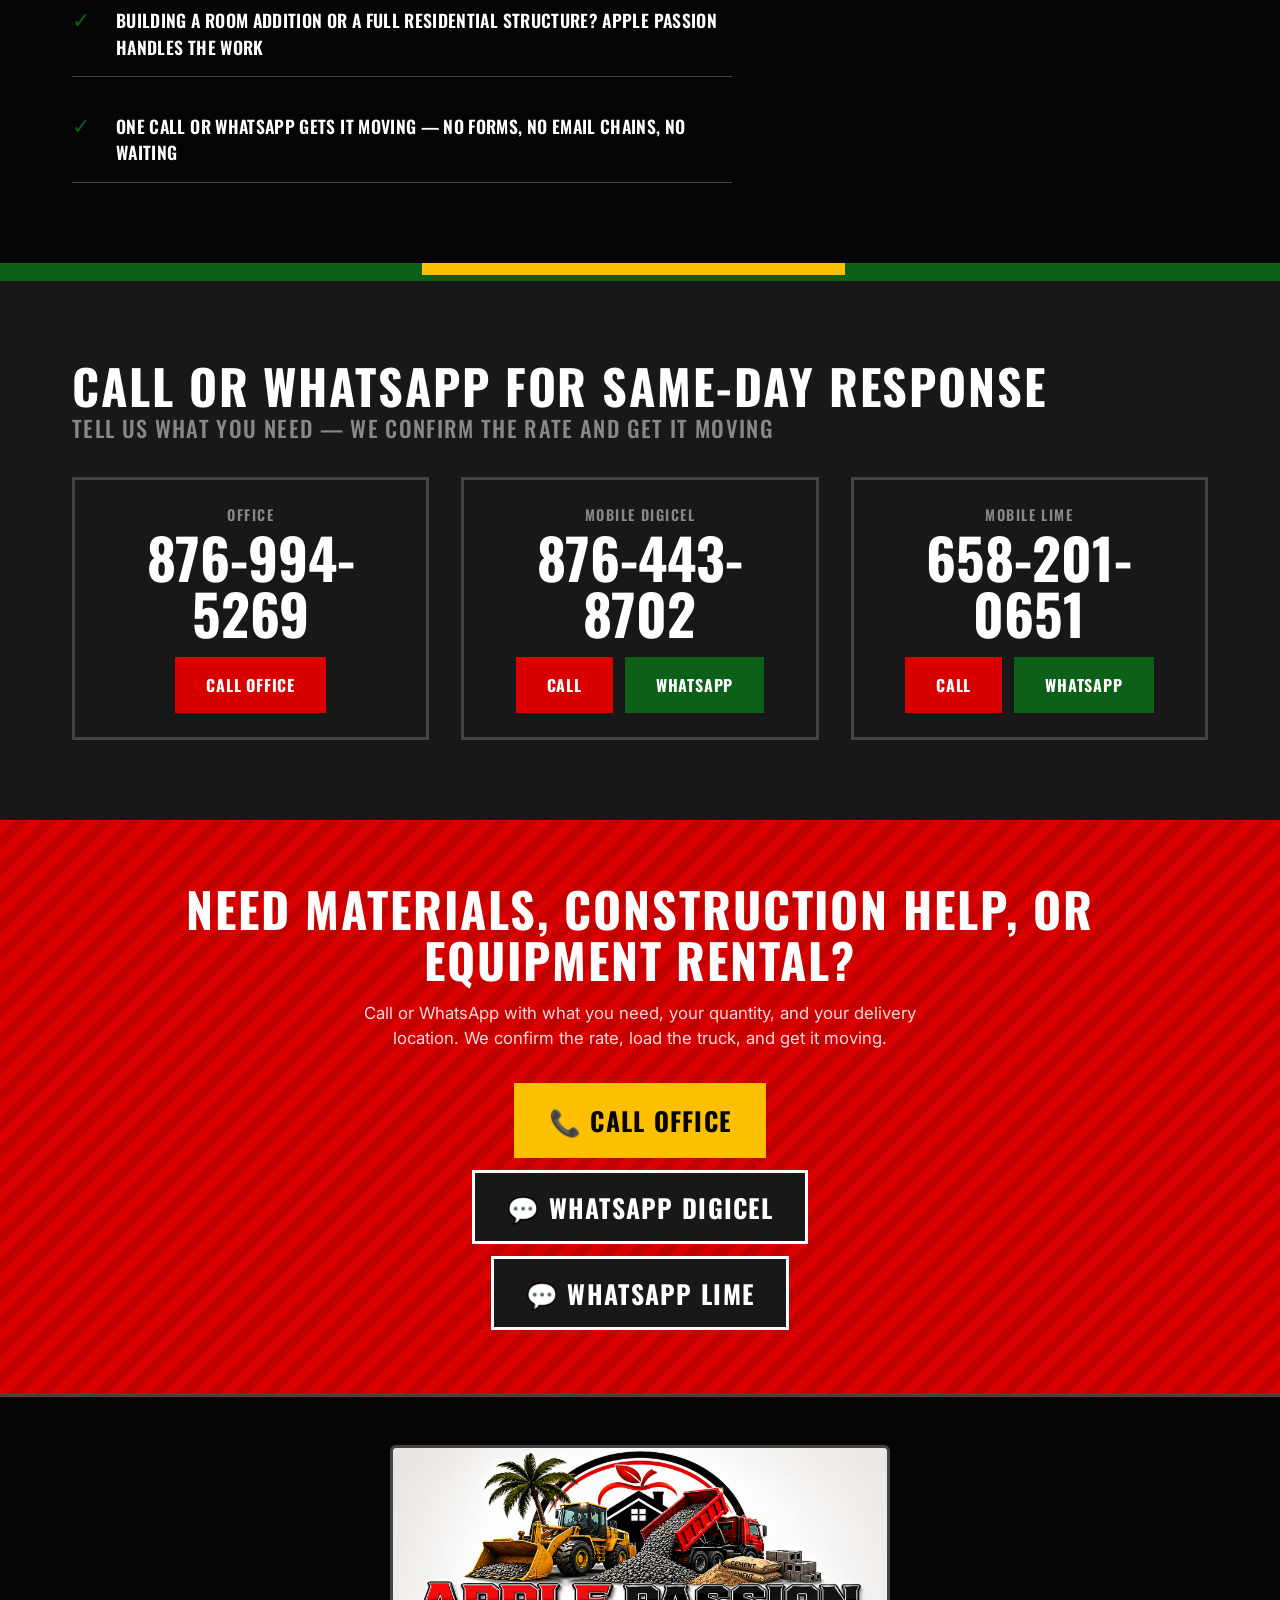
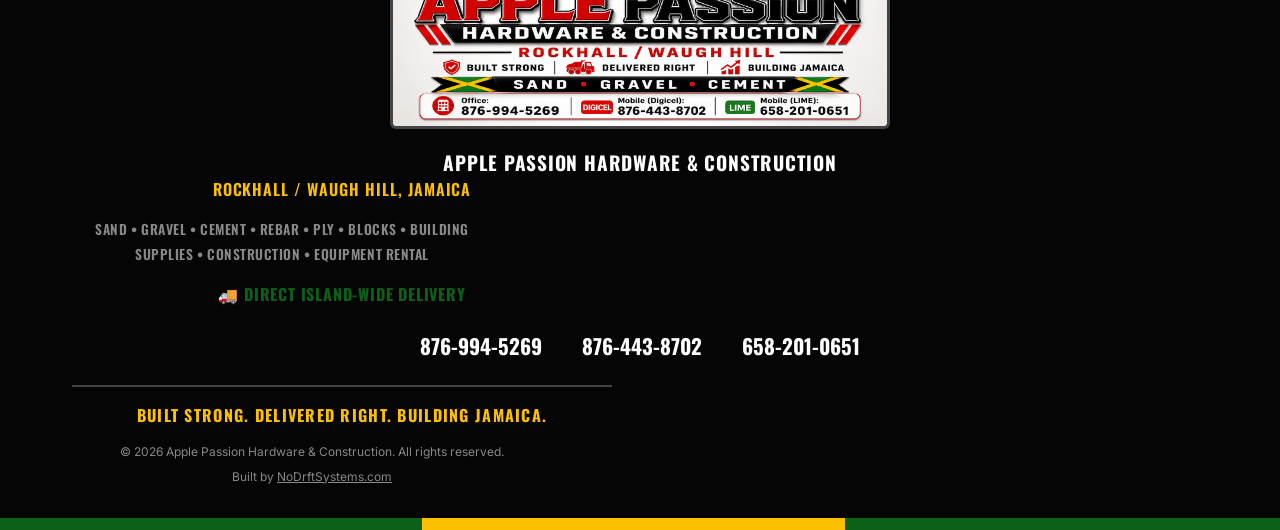
==== commit ae3d9d1c: "refine: bigger logo, left-aligned content, realistic images, full editorial rewrite - Logo scaled fr" ====
--- a/index.html
+++ b/index.html
@@ -39,7 +39,7 @@
   <header class="header">
     <div class="container header-inner">
       <a href="index.html" class="logo-link" aria-label="Apple Passion Hardware & Construction Home">
-        <img src="images/logo.png" alt="Apple Passion Hardware & Construction" class="logo-img" width="36" height="36">
+        <img src="images/logo.png" alt="Apple Passion Hardware & Construction" class="logo-img" width="44" height="44">
         <span class="logo-text"><span class="logo-name">Apple <span class="logo-accent">Passion</span></span><span class="logo-sub">Hardware &amp; Construction</span></span>
       </a>
       <nav class="nav-desktop" aria-label="Main navigation">
@@ -92,42 +92,42 @@
             <span class="product-bullet">▸</span>
             <div>
               <div class="product-name">Sand & Gravel</div>
-              <div class="product-desc">Foundations, driveways, concrete work, site preparation</div>
+              <div class="product-desc">Foundation fill, driveway base, concrete mix aggregate, and site prep — ordered by the load, delivered to your site</div>
             </div>
           </li>
           <li class="product-item">
             <span class="product-bullet">▸</span>
             <div>
               <div class="product-name">Cement & Blocks</div>
-              <div class="product-desc">Concrete blocks and masonry materials for every build</div>
+              <div class="product-desc">Portland cement and solid concrete blocks for walls, columns, foundations, and structural masonry</div>
             </div>
           </li>
           <li class="product-item">
             <span class="product-bullet">▸</span>
             <div>
               <div class="product-name">Rebar / Reinforcement Steel</div>
-              <div class="product-desc">Concrete reinforcement for columns, mattings, and slabs</div>
+              <div class="product-desc">Structural steel for columns, tie beams, mattings, and slabs — available in standard Jamaican bar sizes</div>
             </div>
           </li>
           <li class="product-item">
             <span class="product-bullet">▸</span>
             <div>
               <div class="product-name">Ply & Plywood</div>
-              <div class="product-desc">Building, formwork, repairs, and general construction</div>
+              <div class="product-desc">Formwork, roof decking, partition work, and repairs — call to confirm available sheet sizes</div>
             </div>
           </li>
           <li class="product-item">
             <span class="product-bullet">▸</span>
             <div>
               <div class="product-name">Hardware & Building Supplies</div>
-              <div class="product-desc">General hardware essentials for construction and job-sites</div>
+              <div class="product-desc">Nails, fasteners, wire, and the essentials your crew needs to keep working from pour to finish</div>
             </div>
           </li>
           <li class="product-item">
             <span class="product-bullet">▸</span>
             <div>
               <div class="product-name">Direct Island-Wide Delivery</div>
-              <div class="product-desc">We deliver across Jamaica — send your material list</div>
+              <div class="product-desc">Send your list, your parish, and your date — we confirm the rate, load the truck, and deliver</div>
             </div>
           </li>
         </ul>
@@ -147,22 +147,22 @@
         <div class="service-grid">
           <div class="service-block">
             <h3>Building Supplies</h3>
-            <p>Essential materials for homeowners, masons, contractors, and job-site buyers.</p>
-            <a href="supplies.html" class="btn btn-red" style="margin-top:1rem;">Call for Supplies</a>
+            <p>Sand, gravel, cement, rebar, ply, and blocks — stocked, priced competitively, and ready to go. Call with your list.</p>
+            <a href="supplies.html" class="btn btn-red" style="margin-top:1rem;">View Supplies</a>
           </div>
           <div class="service-block">
             <h3>Construction Builds</h3>
-            <p>Construction support for projects big and small across Jamaica.</p>
-            <a href="construction.html" class="btn btn-red" style="margin-top:1rem;">Ask About Construction</a>
+            <p>From a fence line to a full residential build — we bring the crew, the materials, and the timeline. One contact for the whole job.</p>
+            <a href="construction.html" class="btn btn-red" style="margin-top:1rem;">Ask About a Build</a>
           </div>
           <div class="service-block">
             <h3>Heavy Equipment Rental</h3>
-            <p>Equipment rental for material handling, site work, and construction.</p>
-            <a href="equipment-rental.html" class="btn btn-red" style="margin-top:1rem;">Ask About Equipment Rental</a>
+            <p>Backhoe, excavator, and loader — call ahead, confirm availability, and get your site moving on schedule.</p>
+            <a href="equipment-rental.html" class="btn btn-red" style="margin-top:1rem;">Check Equipment Availability</a>
           </div>
           <div class="service-block">
             <h3>Island-Wide Delivery</h3>
-            <p>Direct delivery across Jamaica for building supplies and materials.</p>
+            <p>We load it and deliver it — straight to your job site, any parish in Jamaica. Send your list and we confirm the date.</p>
             <a href="contact.html" class="btn btn-red" style="margin-top:1rem;">Request Delivery</a>
           </div>
         </div>
@@ -176,27 +176,27 @@
         <ul class="why-list">
           <li class="why-item">
             <span class="why-check">✓</span>
-            <span class="why-text">Professional, reliable service — on time and easy to reach</span>
-          </li>
-          <li class="why-item">
-            <span class="why-check">✓</span>
-            <span class="why-text">Best rates in town on sand, gravel, cement, blocks, and building supplies</span>
-          </li>
-          <li class="why-item">
-            <span class="why-check">✓</span>
-            <span class="why-text">Local Rockhall / Waugh Hill, Jamaica service with island-wide delivery</span>
-          </li>
-          <li class="why-item">
-            <span class="why-check">✓</span>
-            <span class="why-text">Supplies and construction for homeowners, masons, contractors, and concrete workers</span>
-          </li>
-          <li class="why-item">
-            <span class="why-check">✓</span>
-            <span class="why-text">Construction builds big and small — handled with care</span>
-          </li>
-          <li class="why-item">
-            <span class="why-check">✓</span>
-            <span class="why-text">Phone-first and WhatsApp-friendly — call, don't email</span>
+            <span class="why-text">We answer the phone, confirm the order, and deliver on the day we say we will</span>
+          </li>
+          <li class="why-item">
+            <span class="why-check">✓</span>
+            <span class="why-text">Competitive rates on sand, gravel, cement, rebar, ply, and blocks — updated with the market</span>
+          </li>
+          <li class="why-item">
+            <span class="why-check">✓</span>
+            <span class="why-text">Rooted in Rockhall / Waugh Hill — delivering directly across every parish in Jamaica</span>
+          </li>
+          <li class="why-item">
+            <span class="why-check">✓</span>
+            <span class="why-text">Homeowners, masons, contractors, and concrete workers — we supply them all and we know what each job needs</span>
+          </li>
+          <li class="why-item">
+            <span class="why-check">✓</span>
+            <span class="why-text">Building a room addition or a full residential structure? Apple Passion handles the work</span>
+          </li>
+          <li class="why-item">
+            <span class="why-check">✓</span>
+            <span class="why-text">One call or WhatsApp gets it moving — no forms, no email chains, no waiting</span>
           </li>
         </ul>
       </div>
@@ -207,8 +207,8 @@
     <!-- CONTACT PREVIEW -->
     <section class="section contact-section">
       <div class="container">
-        <h2>Call or WhatsApp Now</h2>
-        <p class="lead">For fastest service, call with what you need</p>
+        <h2>Call or WhatsApp for Same-Day Response</h2>
+        <p class="lead">Tell us what you need — we confirm the rate and get it moving</p>
         <div class="contact-grid">
           <div class="contact-block">
             <div class="contact-label">Office</div>
@@ -239,7 +239,7 @@
     <section class="cta-section">
       <div class="container">
         <h2>Need Materials, Construction Help, or Equipment Rental?</h2>
-        <p>Call or WhatsApp with what you need, your quantity or project details, and your location.</p>
+        <p>Call or WhatsApp with what you need, your quantity, and your delivery location. We confirm the rate, load the truck, and get it moving.</p>
         <div class="btn-group">
           <a href="tel:+18769945269" class="btn btn-yellow btn-massive">📞 Call Office</a>
           <a href="https://wa.me/18764438702?text=Hello%20Apple%20Passion%20Hardware%20%26%20Construction%2C%20I%20would%20like%20to%20ask%20about%20building%20supplies%2C%20delivery%2C%20construction%2C%20or%20equipment%20rental.%20I%20need%3A%20" class="btn btn-black btn-massive" target="_blank" rel="noopener">💬 WhatsApp Digicel</a>
--- a/css/style.css
+++ b/css/style.css
@@ -183,9 +183,9 @@
 }
 
 .logo-img {
-  height: 36px;
-  width: 36px;
-  min-width: 36px;
+  height: 44px;
+  width: 44px;
+  min-width: 44px;
   border-radius: 4px;
   object-fit: contain;
 }
@@ -200,7 +200,7 @@
 
 .logo-name {
   font-family: var(--font-heading);
-  font-size: 0.82rem;
+  font-size: 0.95rem;
   font-weight: 700;
   text-transform: uppercase;
   letter-spacing: 0.05em;
@@ -215,7 +215,7 @@
 
 .logo-sub {
   font-family: var(--font-heading);
-  font-size: 0.52rem;
+  font-size: 0.62rem;
   font-weight: 600;
   text-transform: uppercase;
   letter-spacing: 0.1em;
@@ -936,6 +936,52 @@
 }
 
 /* ========================================
+   BTN-BLACK — CTA section action button
+   ======================================== */
+
+.btn-black {
+  background: var(--charcoal);
+  border-color: var(--white);
+  color: var(--white);
+}
+
+.btn-black:hover {
+  background: var(--charcoal-light);
+  border-color: var(--gold);
+}
+
+/* ========================================
+   PROFESSIONAL LAYOUT — content left, actions centered
+   ======================================== */
+
+.product-section .container > h2,
+.product-section .container > .lead,
+.why-section .container > h2,
+.why-section .container > .lead,
+.section.texture-concrete .container > h2,
+.section.texture-concrete .container > .lead,
+.section.texture-dots .container > h2,
+.section.texture-dots .container > .lead,
+.section.texture-dots .container > p {
+  text-align: left;
+}
+
+.service-block h3,
+.service-block p {
+  text-align: left;
+}
+
+/* H2 accent rule for content sections */
+.product-section .container > h2,
+.why-section .container > h2,
+.section.texture-concrete .container > h2,
+.section.texture-dots .container > h2 {
+  padding-bottom: 0.6rem;
+  border-bottom: 3px solid var(--red);
+  margin-bottom: 0.25rem;
+}
+
+/* ========================================
    SECTION INTROS (H2 above service grids)
    ======================================== */
 
@@ -968,11 +1014,11 @@
   }
 
   .logo-name {
-    font-size: 1rem;
+    font-size: 1.15rem;
   }
 
   .logo-sub {
-    font-size: 0.6rem;
+    font-size: 0.72rem;
   }
 
   .nav-desktop {
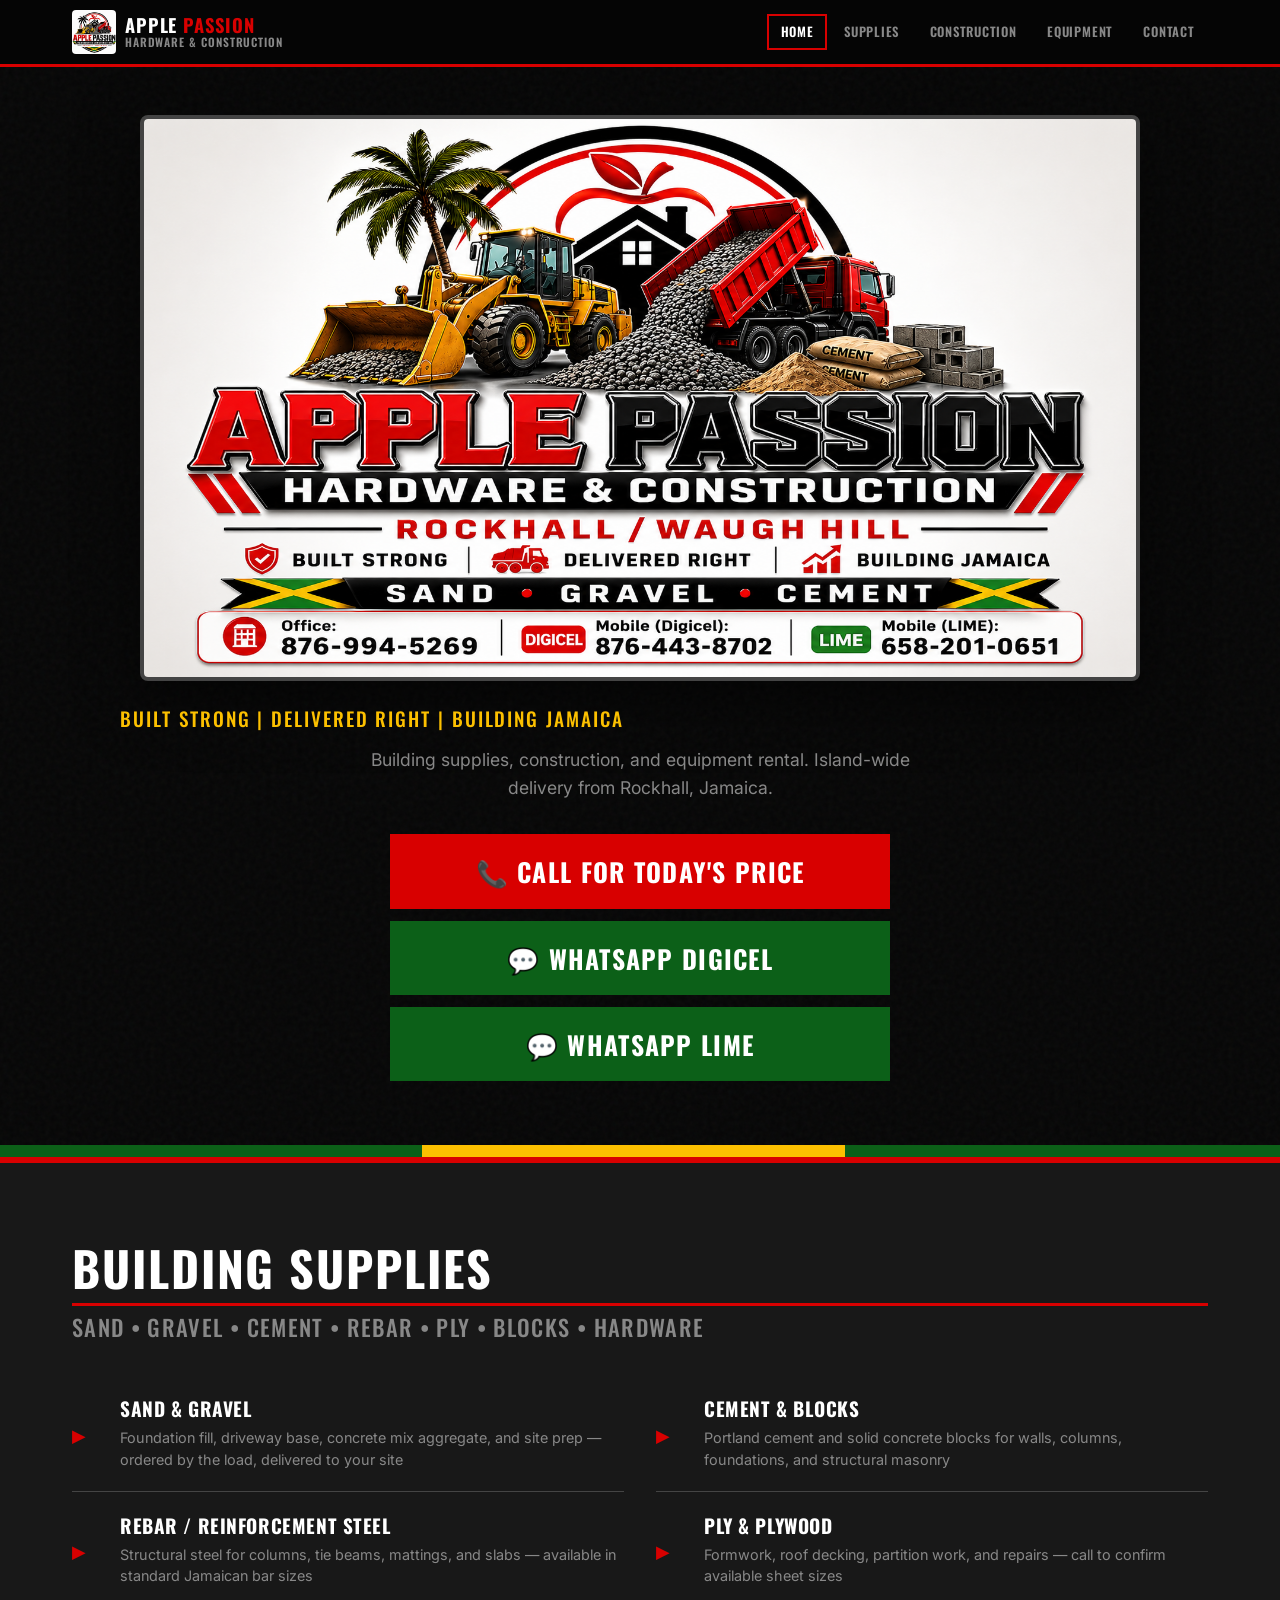
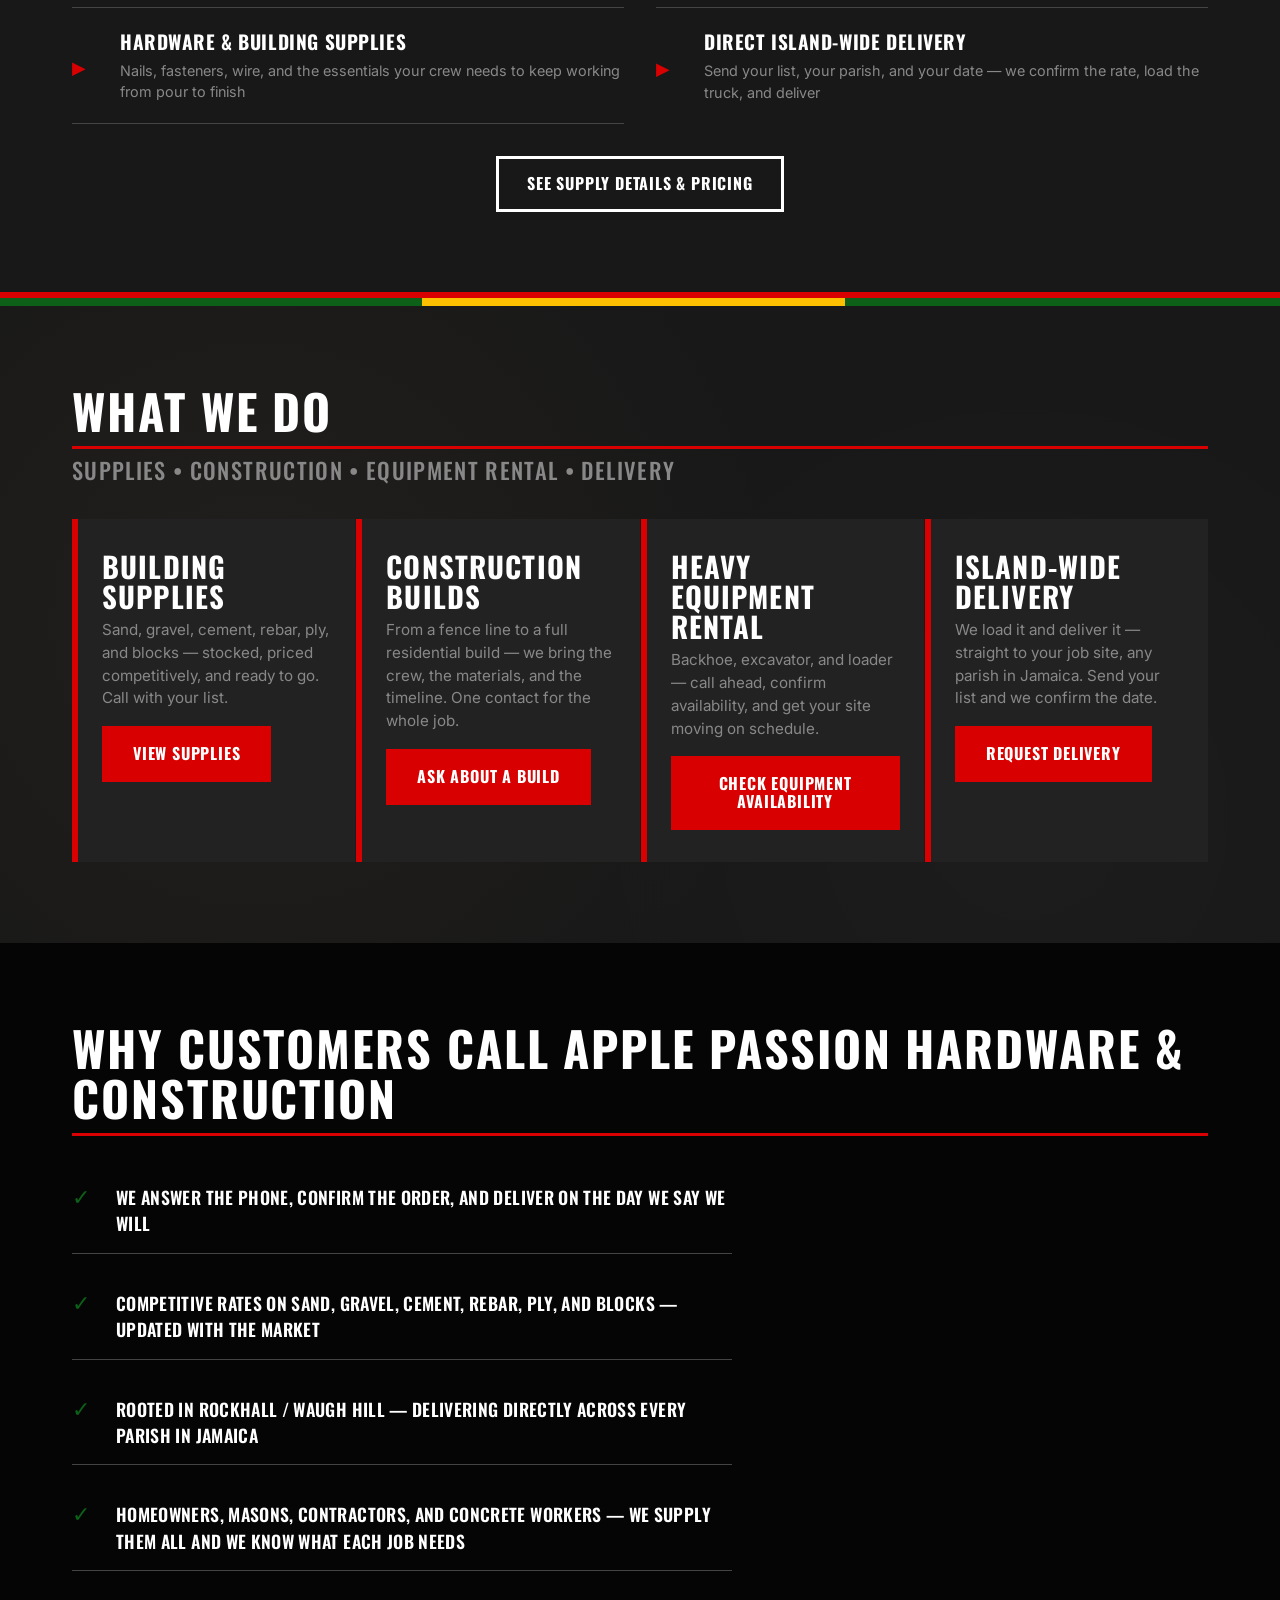
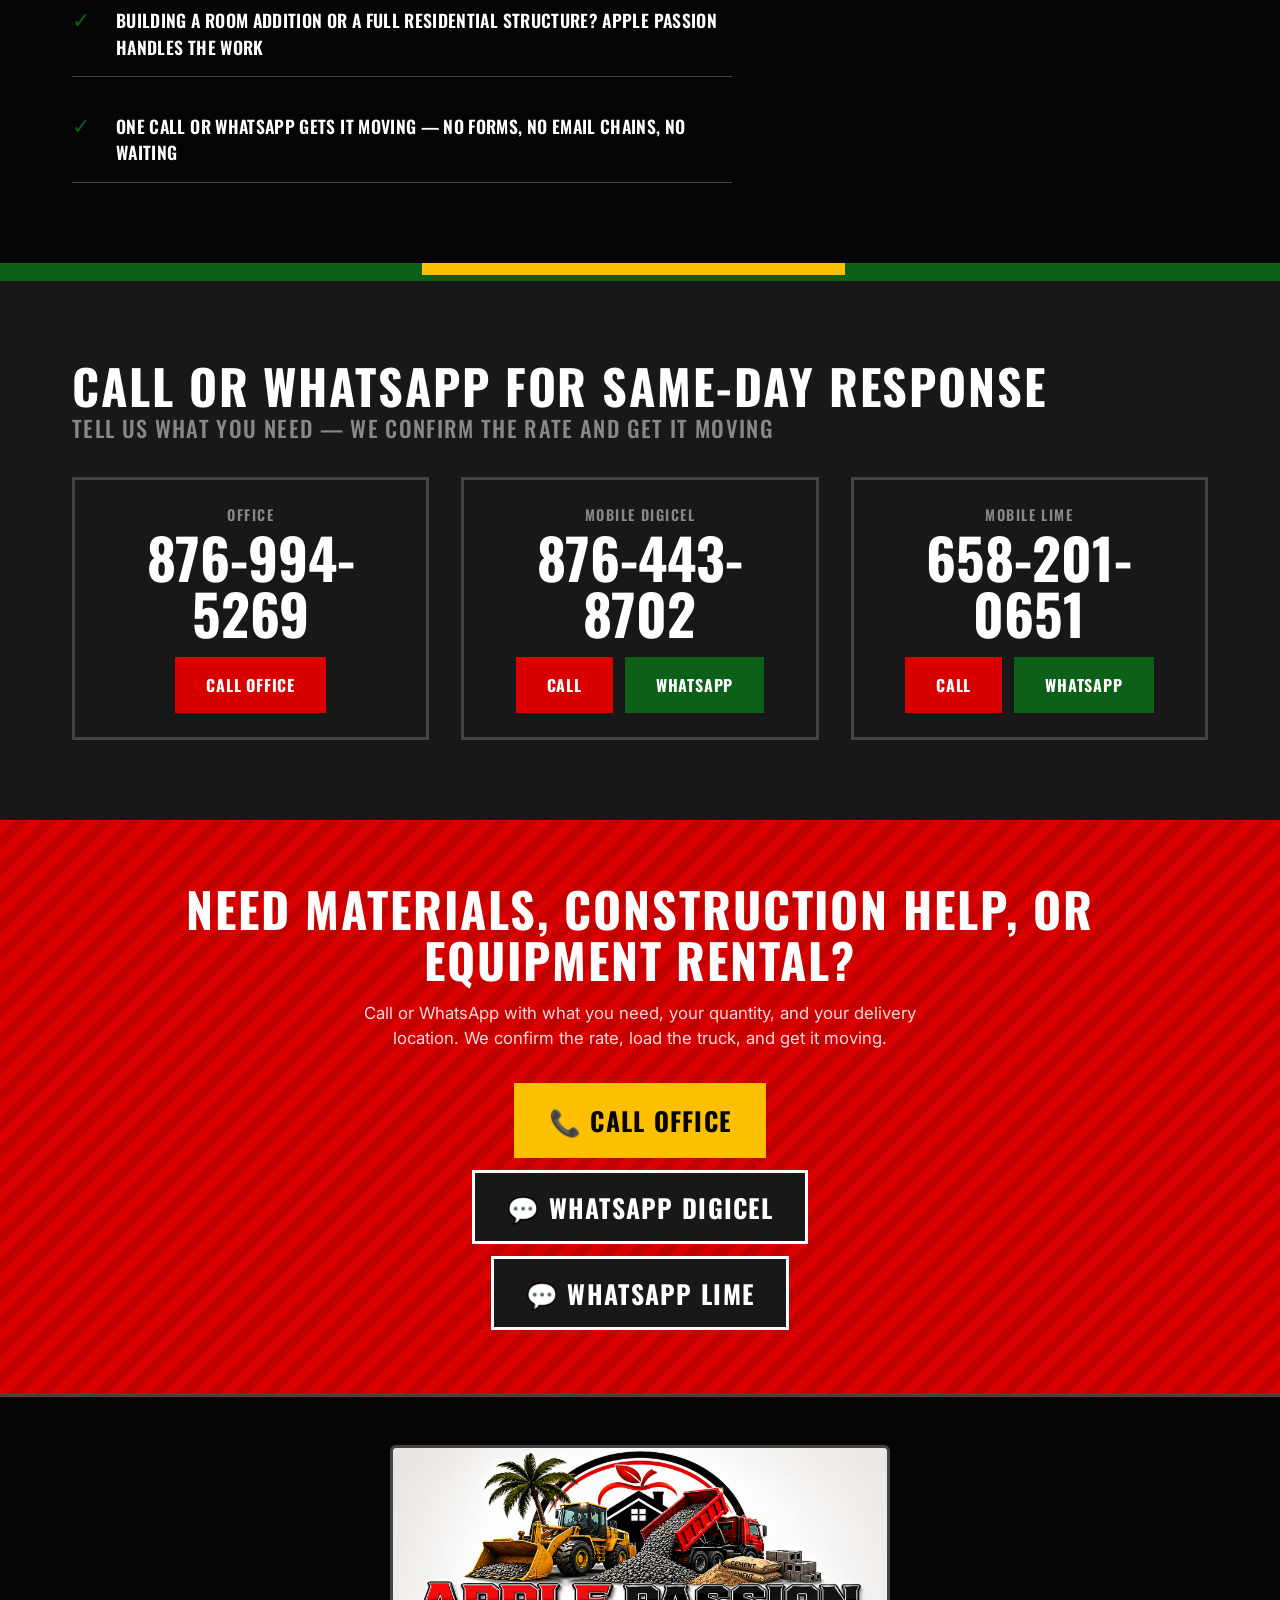
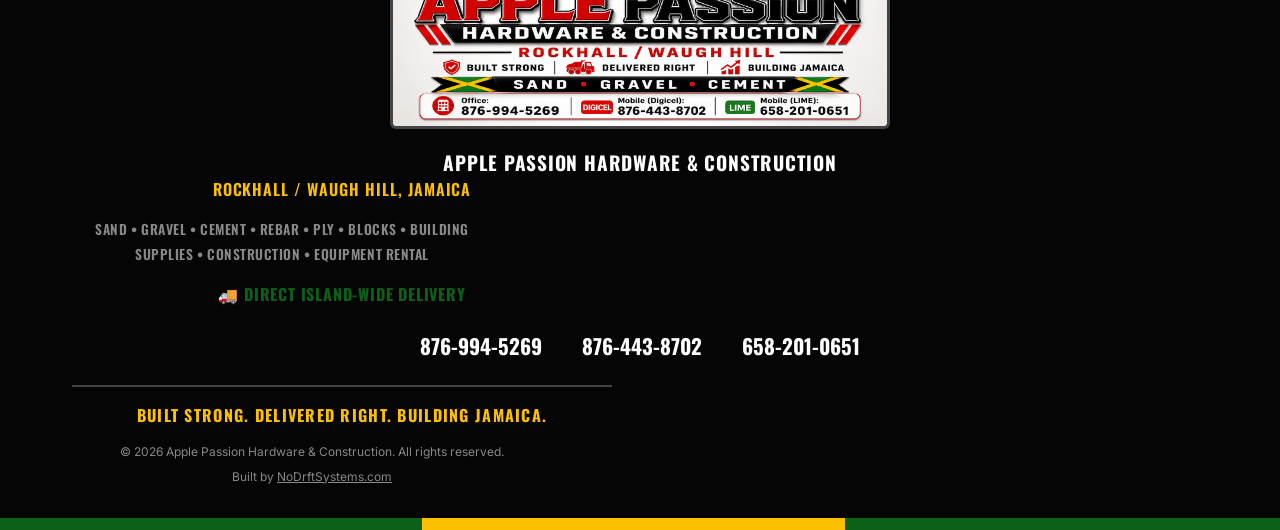
==== commit c7d89f16: "fix: eliminate horizontal scroll on mobile Root causes identified and fixed: - logo-sub had white-sp" ====
--- a/index.html
+++ b/index.html
@@ -70,7 +70,7 @@
       <div class="container" style="position:relative;z-index:2;">
         <h1 style="position:absolute;width:1px;height:1px;padding:0;margin:-1px;overflow:hidden;clip:rect(0,0,0,0);white-space:nowrap;border:0;">Apple Passion Hardware &amp; Construction — Building Supplies, Construction Builds, and Equipment Rental across Jamaica</h1>
         <img src="images/sign.png" alt="Apple Passion Hardware & Construction — Rockhall Waugh Hill Jamaica. Building supplies, construction, equipment rental, island-wide delivery." class="hero-sign">
-        <p class="hero-subline">Built Strong &nbsp;|&nbsp; Delivered Right &nbsp;|&nbsp; Building Jamaica</p>
+        <p class="hero-subline">Built Strong | Delivered Right | Building Jamaica</p>
         <p class="hero-desc">Building supplies, construction, and equipment rental. Island-wide delivery from Rockhall, Jamaica.</p>
         <div class="hero-cta">
           <a href="tel:+18769945269" class="btn btn-red btn-massive">📞 Call for Today's Price</a>
--- a/css/style.css
+++ b/css/style.css
@@ -44,6 +44,8 @@
   line-height: 1.5;
   -webkit-font-smoothing: antialiased;
   padding-bottom: 70px;
+  overflow-x: hidden;
+  max-width: 100%;
 }
 
 img {
@@ -180,6 +182,8 @@
   align-items: center;
   gap: 0.55rem;
   min-width: 0;
+  flex: 1;
+  overflow: hidden;
 }
 
 .logo-img {
@@ -196,6 +200,8 @@
   gap: 0;
   line-height: 1;
   min-width: 0;
+  overflow: hidden;
+  flex: 1;
 }
 
 .logo-name {
@@ -207,6 +213,9 @@
   color: var(--white);
   line-height: 1.1;
   white-space: nowrap;
+  overflow: hidden;
+  text-overflow: ellipsis;
+  max-width: 100%;
 }
 
 .logo-accent {
@@ -218,10 +227,13 @@
   font-size: 0.62rem;
   font-weight: 600;
   text-transform: uppercase;
-  letter-spacing: 0.1em;
+  letter-spacing: 0.08em;
   color: var(--gray);
   line-height: 1.2;
   white-space: nowrap;
+  overflow: hidden;
+  text-overflow: ellipsis;
+  max-width: 100%;
 }
 
 .nav-desktop {
@@ -1093,6 +1105,33 @@
   }
 }
 
+/* Very small phones — prevent logo from overflowing header */
+@media (max-width: 374px) {
+  .logo-img {
+    height: 36px;
+    width: 36px;
+    min-width: 36px;
+  }
+
+  .logo-name {
+    font-size: 0.8rem;
+    letter-spacing: 0.03em;
+  }
+
+  .logo-sub {
+    font-size: 0.52rem;
+    letter-spacing: 0.05em;
+  }
+
+  .img-grid {
+    grid-template-columns: 1fr;
+  }
+
+  .contact-number {
+    font-size: 1.8rem;
+  }
+}
+
 /* ========================================
    ACCESSIBILITY
    ======================================== */
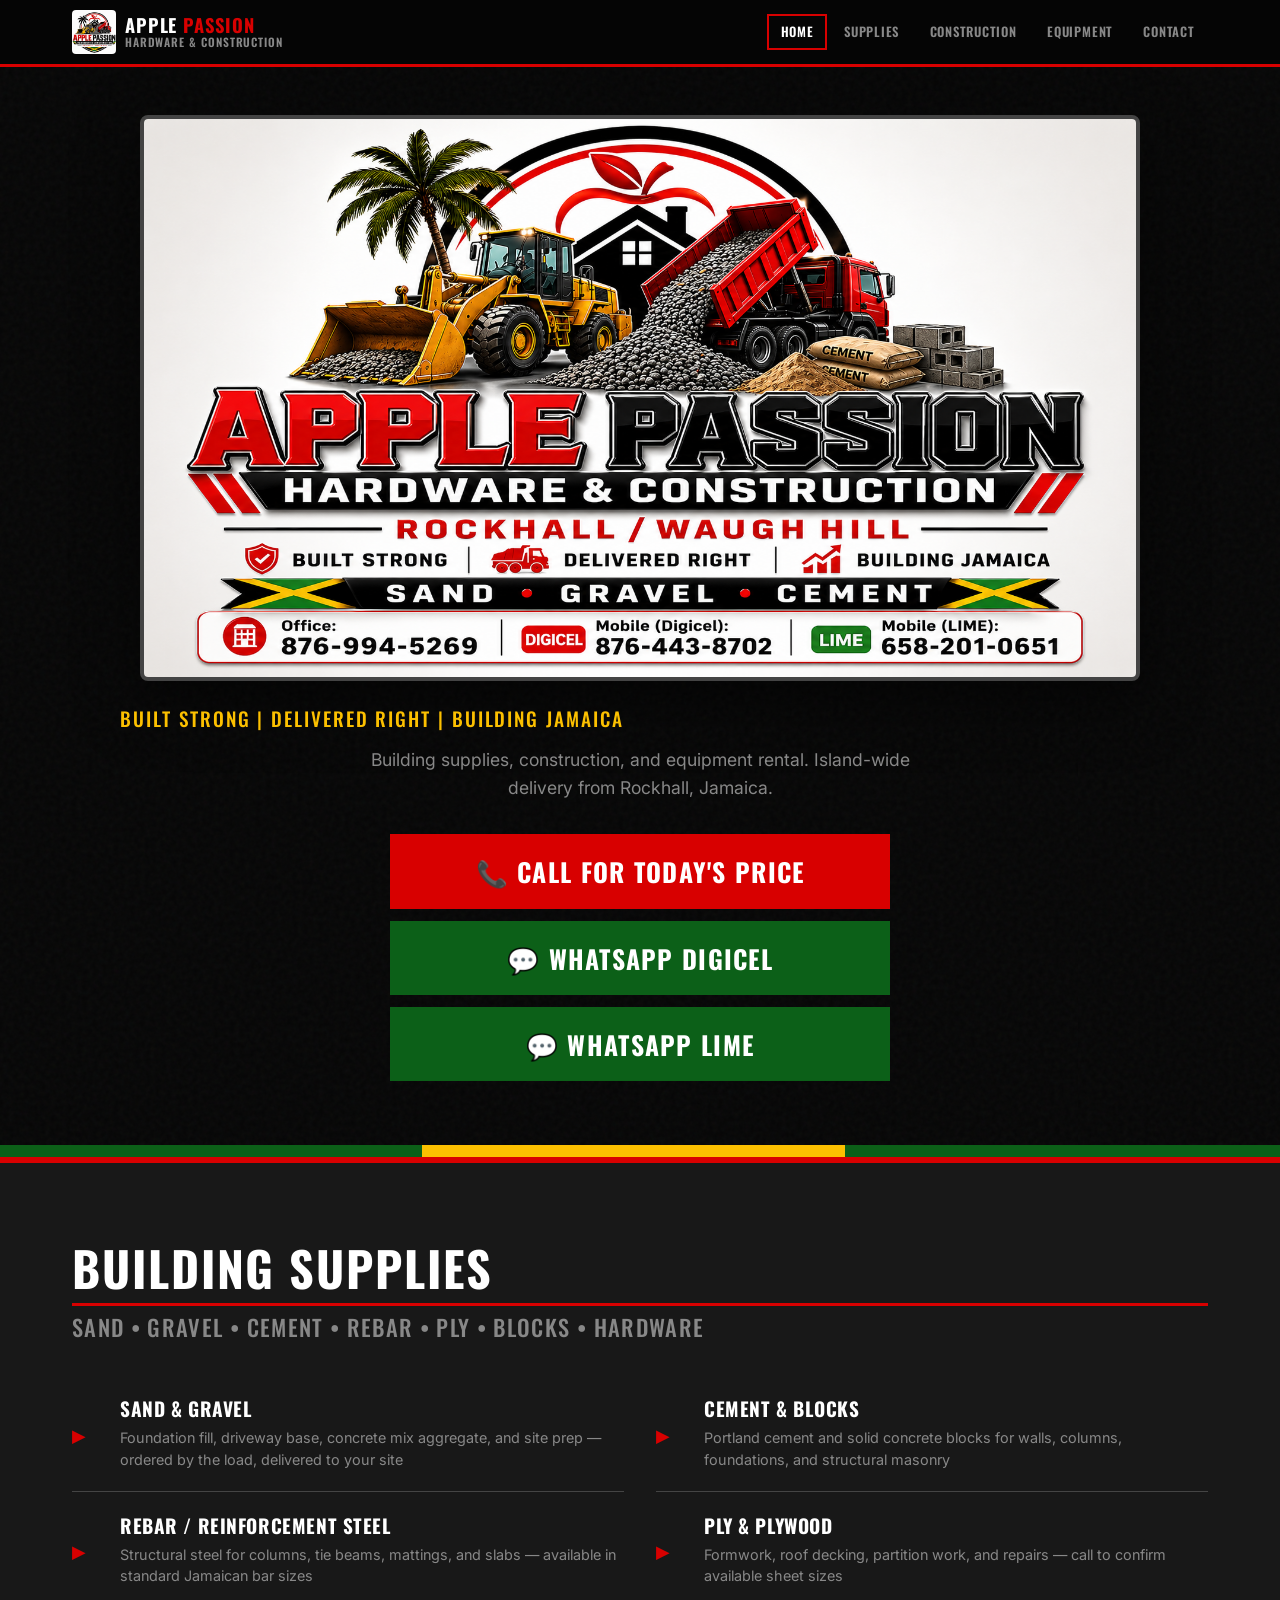
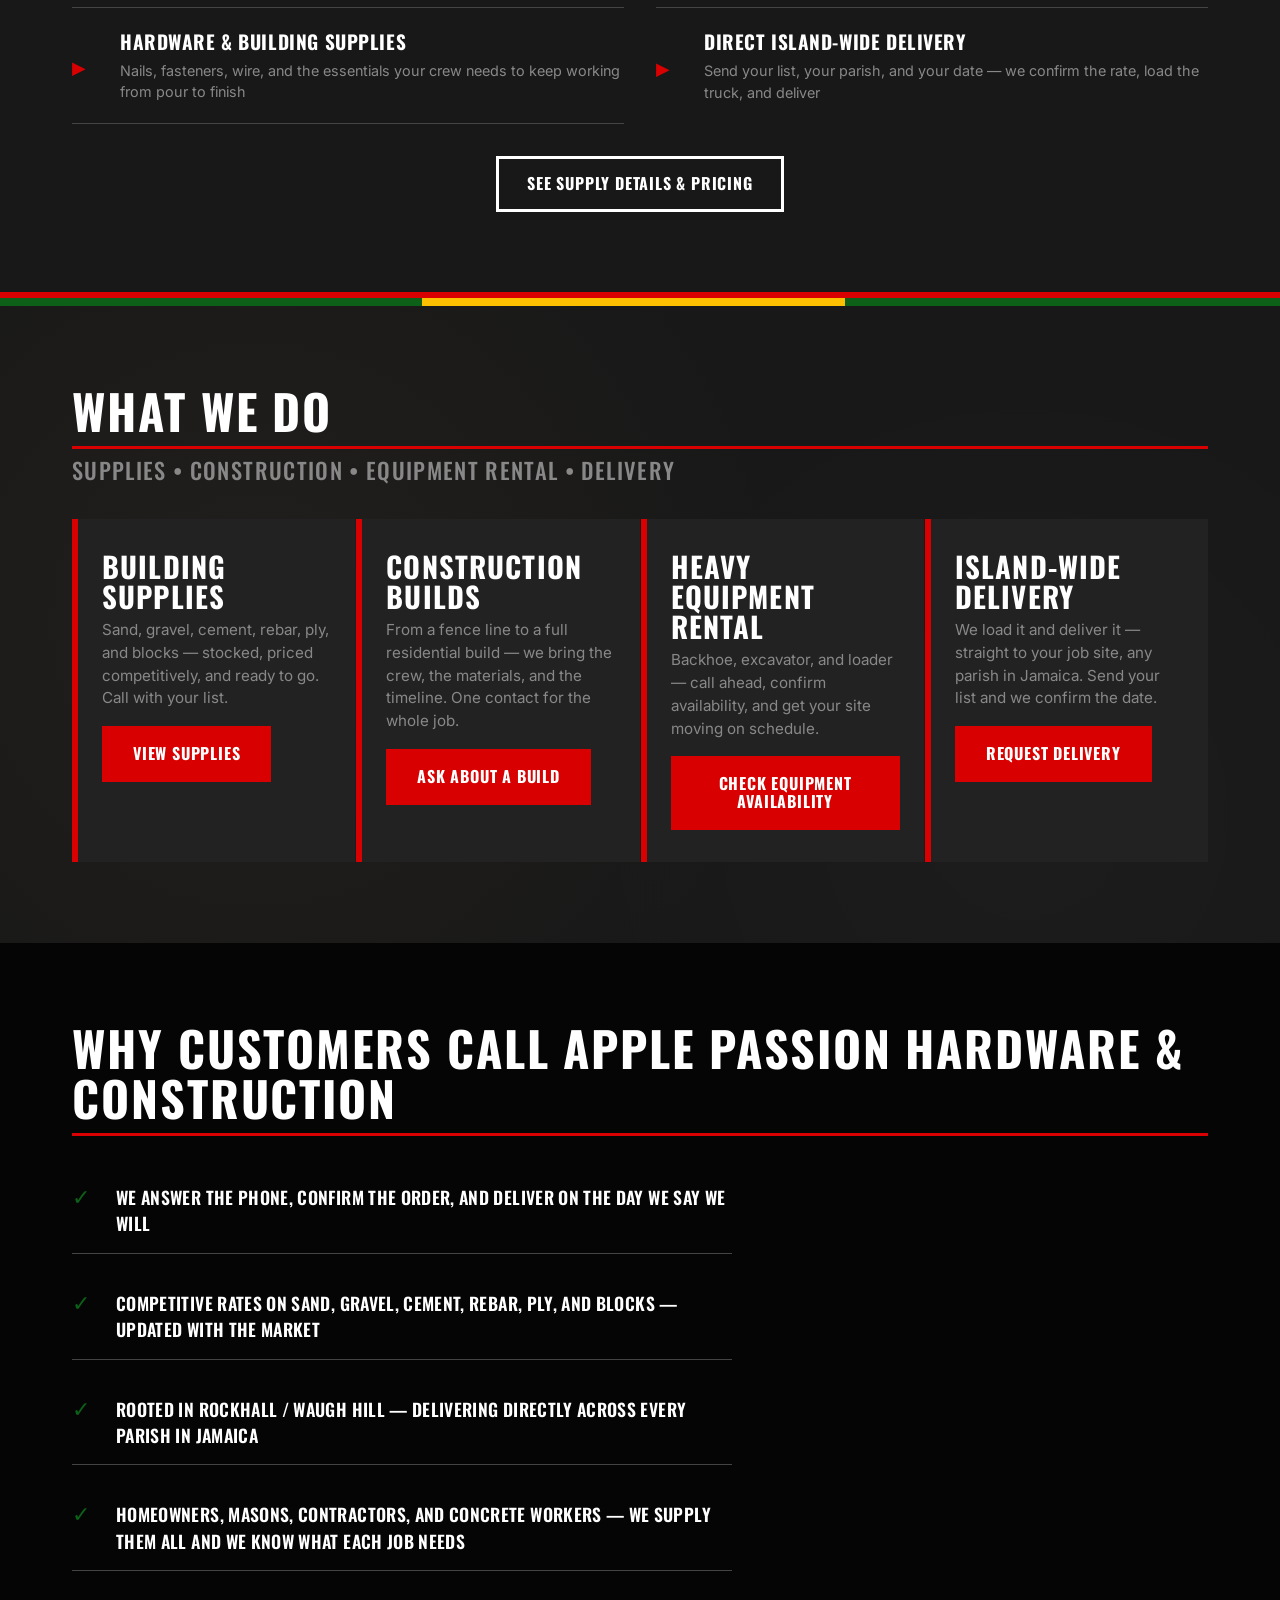
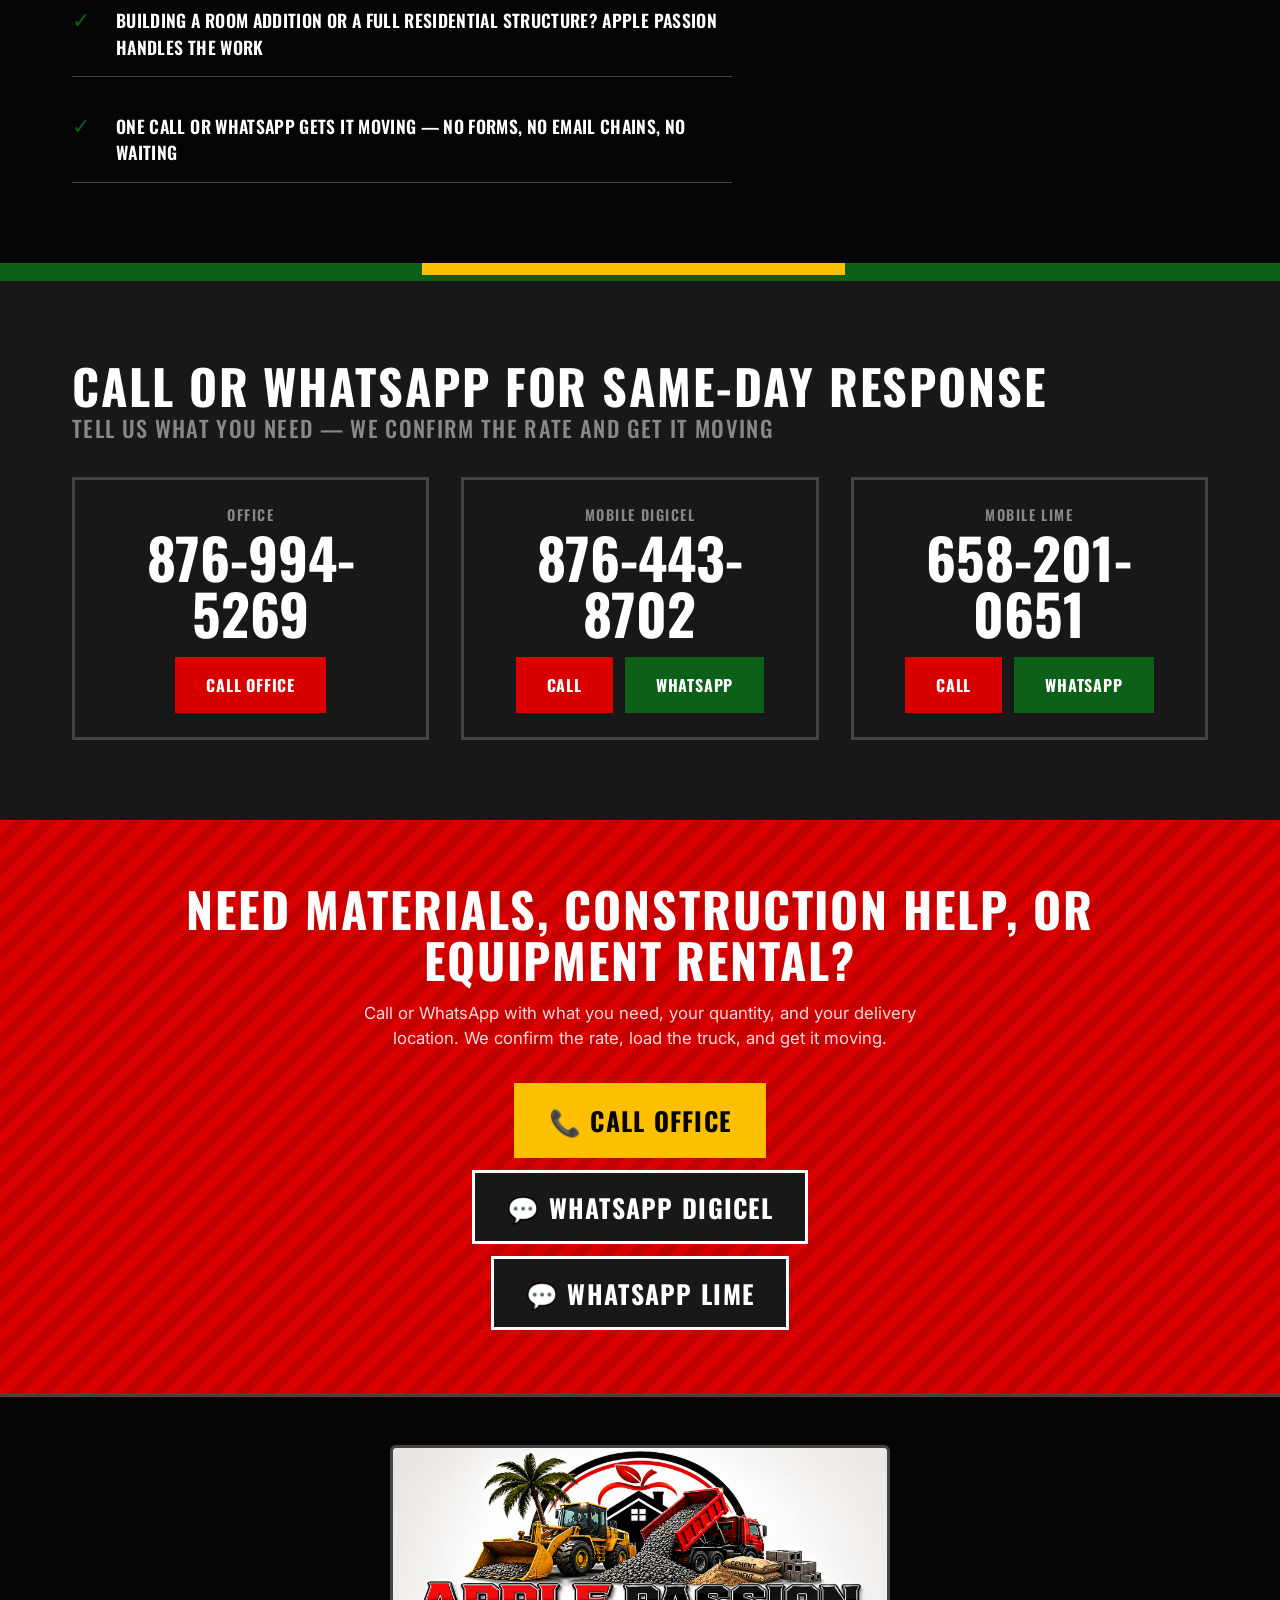
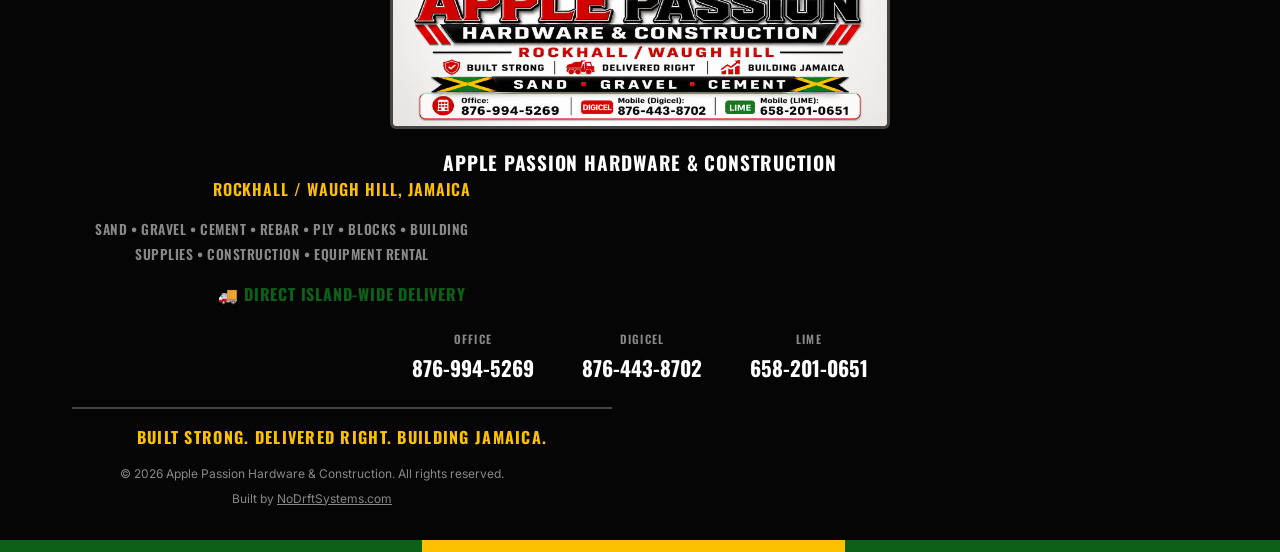
==== commit 15bcfbe3: "fix: footer numbers — 3-column labeled grid, fits all screens Replaced vertical flex column (left-al" ====
--- a/index.html
+++ b/index.html
@@ -265,9 +265,18 @@
       <p class="footer-products">Sand • Gravel • Cement • Rebar • Ply • Blocks • Building Supplies • Construction • Equipment Rental</p>
       <p class="footer-delivery">🚚 Direct Island-Wide Delivery</p>
       <div class="footer-numbers">
-        <a href="tel:+18769945269">876-994-5269</a>
-        <a href="tel:+18764438702">876-443-8702</a>
-        <a href="tel:+16582010651">658-201-0651</a>
+        <div class="footer-num-block">
+          <span class="footer-num-label">Office</span>
+          <a href="tel:+18769945269">876-994-5269</a>
+        </div>
+        <div class="footer-num-block">
+          <span class="footer-num-label">Digicel</span>
+          <a href="tel:+18764438702">876-443-8702</a>
+        </div>
+        <div class="footer-num-block">
+          <span class="footer-num-label">LIME</span>
+          <a href="tel:+16582010651">658-201-0651</a>
+        </div>
       </div>
       <p class="footer-tagline">Built Strong. Delivered Right. Building Jamaica.</p>
       <p class="footer-copy">&copy; 2026 Apple Passion Hardware &amp; Construction. All rights reserved.</p>
--- a/css/style.css
+++ b/css/style.css
@@ -774,18 +774,38 @@
 }
 
 .footer-numbers {
+  display: grid;
+  grid-template-columns: repeat(3, 1fr);
+  gap: 0.5rem;
+  margin-bottom: 1.5rem;
+}
+
+.footer-num-block {
   display: flex;
   flex-direction: column;
-  gap: 0.75rem;
-  margin-bottom: 1.5rem;
+  align-items: center;
+  gap: 0.15rem;
+  padding: 0.6rem 0.25rem;
+  border: 2px solid var(--gray-dark);
+}
+
+.footer-num-label {
+  font-family: var(--font-heading);
+  font-size: 0.58rem;
+  font-weight: 600;
+  text-transform: uppercase;
+  letter-spacing: 0.08em;
+  color: var(--gray);
 }
 
 .footer-numbers a {
   font-family: var(--font-heading);
-  font-size: 1.3rem;
+  font-size: 0.8rem;
   font-weight: 700;
   color: var(--white);
   transition: color 0.2s;
+  text-align: center;
+  word-break: break-all;
 }
 
 .footer-numbers a:hover {
@@ -1071,9 +1091,24 @@
   }
 
   .footer-numbers {
-    flex-direction: row;
+    grid-template-columns: repeat(3, auto);
     justify-content: center;
-    gap: 2.5rem;
+    gap: 0 3rem;
+  }
+
+  .footer-num-block {
+    border: none;
+    padding: 0;
+    gap: 0.3rem;
+  }
+
+  .footer-numbers a {
+    font-size: 1.3rem;
+  }
+
+  .footer-num-label {
+    font-size: 0.72rem;
+    letter-spacing: 0.1em;
   }
 
   .product-list {
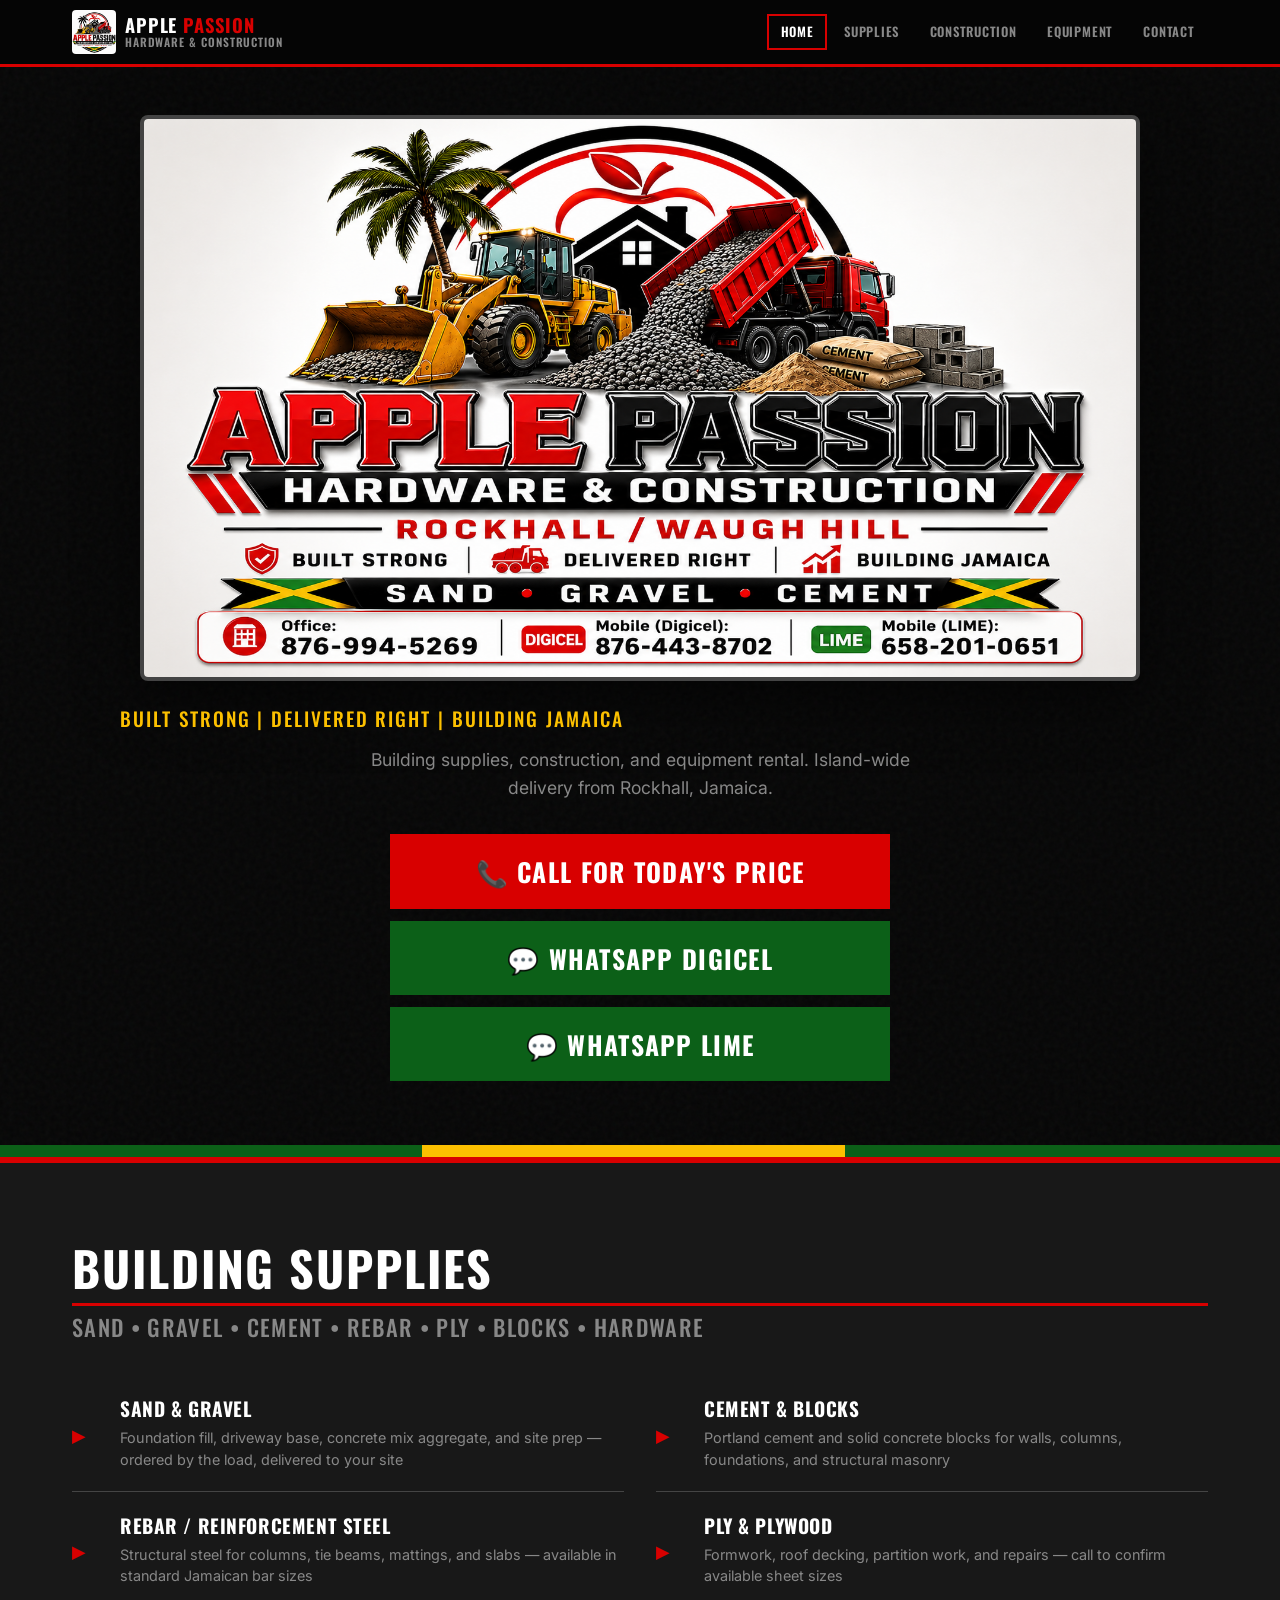
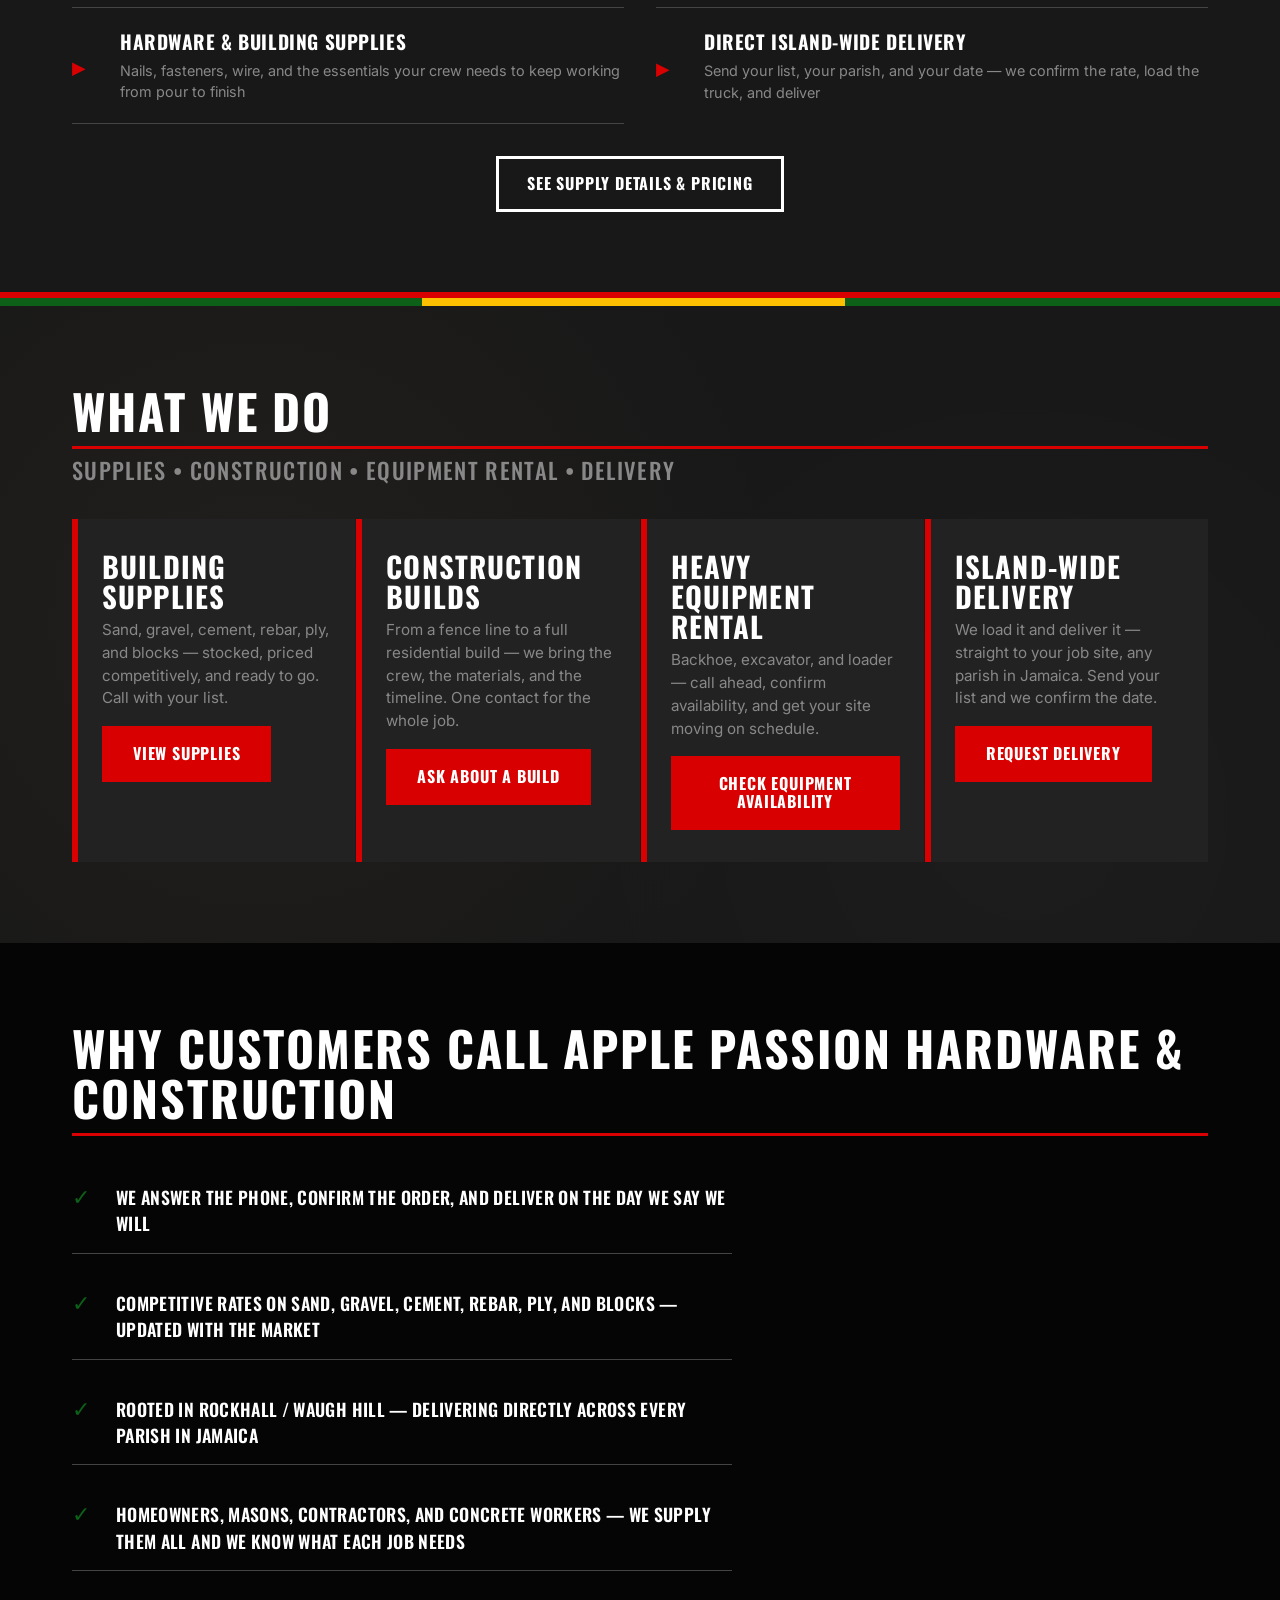
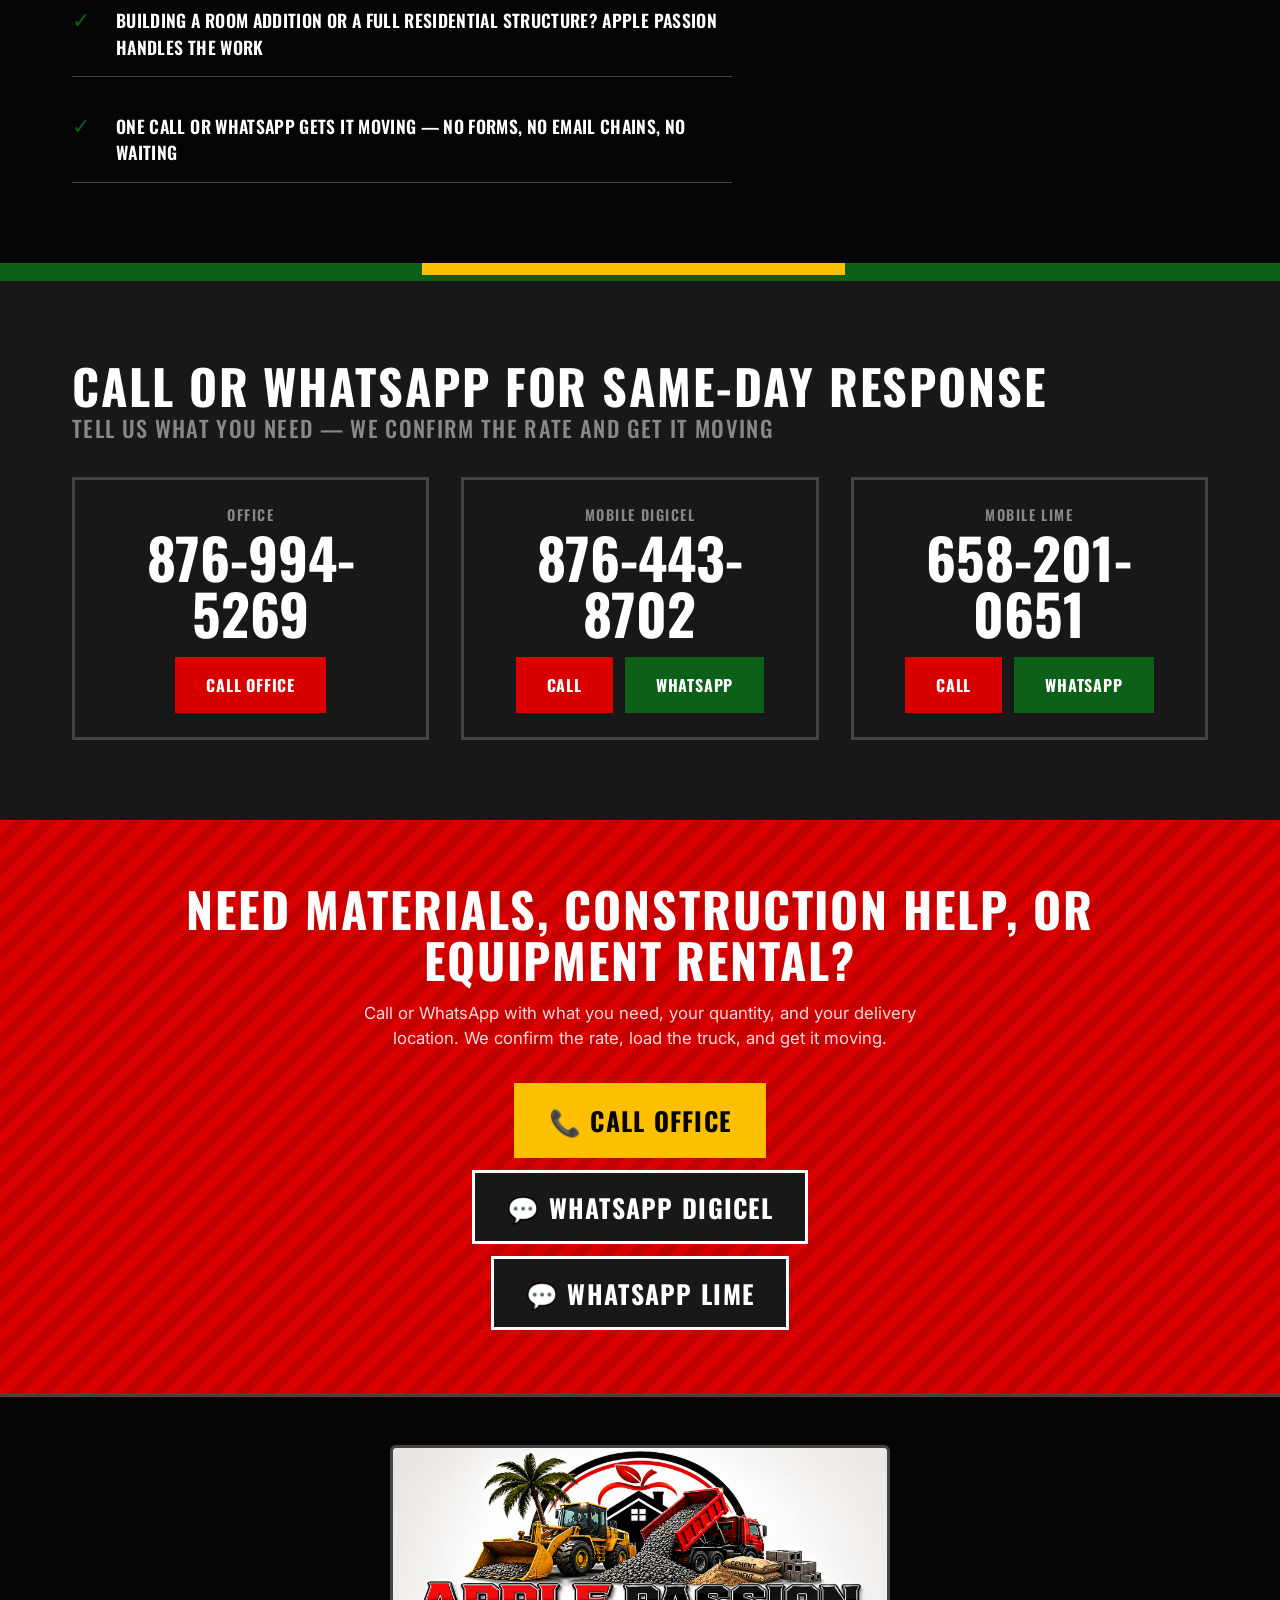
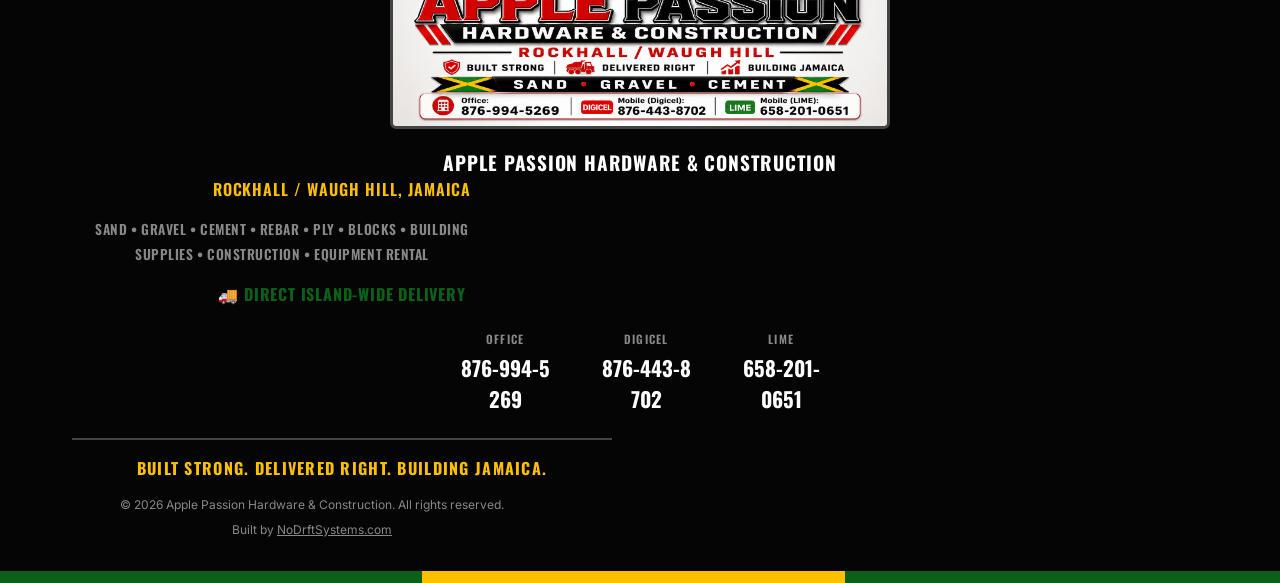
==== commit 3bcf130d: "fix: pre-release sweep — a11y, SEO, mobile nav, og meta Accessibility: - Mobile nav: add focus trap " ====
--- a/index.html
+++ b/index.html
@@ -8,7 +8,9 @@
   <meta property="og:title" content="Apple Passion Hardware & Construction | Supplies, Builds, Equipment Rental Jamaica">
   <meta property="og:description" content="Building supplies, construction services & equipment rental across Jamaica. Professional, reliable, best rates in town. Direct island-wide delivery from Rockhall / Waugh Hill.">
   <meta property="og:type" content="website">
-  <meta property="og:image" content="images/sign.png">
+  <meta property="og:image" content="https://applepassionhardware.com/images/sign.png">
+  <meta property="og:url" content="https://applepassionhardware.com/">
+  <link rel="canonical" href="https://applepassionhardware.com/">
   <link rel="icon" type="image/png" href="images/logo.png">
   <link rel="preconnect" href="https://fonts.googleapis.com">
   <link rel="preconnect" href="https://fonts.gstatic.com" crossorigin>
@@ -28,7 +30,7 @@
     "telephone": ["+1-876-994-5269", "+1-876-443-8702", "+1-658-201-0651"],
     "areaServed": "Jamaica",
     "url": "https://applepassionhardware.com",
-    "image": "images/sign.png",
+    "image": "https://applepassionhardware.com/images/sign.png",
     "priceRange": "$"
   }
   </script>
--- a/css/style.css
+++ b/css/style.css
@@ -43,7 +43,7 @@
   background: var(--black);
   line-height: 1.5;
   -webkit-font-smoothing: antialiased;
-  padding-bottom: 70px;
+  padding-bottom: 88px;
   overflow-x: hidden;
   max-width: 100%;
 }
@@ -285,12 +285,14 @@
   justify-content: center;
   gap: 2rem;
   transform: translateX(100%);
-  transition: transform 0.3s ease;
+  visibility: hidden;
+  transition: transform 0.3s ease, visibility 0.3s;
   border-left: 6px solid var(--red);
 }
 
 .mobile-nav.open {
   transform: translateX(0);
+  visibility: visible;
 }
 
 .mobile-nav a {
@@ -545,6 +547,15 @@
 .service-block p {
   color: var(--gray);
   font-size: 0.95rem;
+}
+
+.service-block .service-img {
+  width: calc(100% + 3rem);
+  height: 180px;
+  object-fit: cover;
+  margin: -2rem -1.5rem 1rem -1.5rem;
+  border-bottom: 3px solid var(--red);
+  display: block;
 }
 
 /* ========================================
@@ -700,23 +711,35 @@
   position: fixed;
   bottom: 0;
   left: 0;
+  right: 0;
   width: 100%;
+  max-width: 100vw;
+  box-sizing: border-box;
   background: var(--black);
   border-top: 3px solid var(--red);
-  padding: 0.5rem 0.6rem;
+  padding: 0.5rem 0.5rem calc(0.5rem + env(safe-area-inset-bottom));
   z-index: 150;
+  display: grid;
+  grid-template-columns: repeat(3, minmax(0, 1fr));
+  gap: 6px;
+  overflow: hidden;
+}
+
+.sticky-cta .btn {
+  min-width: 0;
+  width: 100%;
+  max-width: 100%;
+  box-sizing: border-box;
+  font-size: clamp(0.62rem, 3.2vw, 0.78rem);
+  padding: 0.6rem 0.25rem;
+  min-height: 48px;
+  border-width: 2px;
+  white-space: nowrap;
   display: flex;
+  align-items: center;
   justify-content: center;
-  gap: 0.4rem;
-}
-
-.sticky-cta .btn {
-  flex: 1;
-  font-size: 0.75rem;
-  padding: 0.6rem 0.2rem;
-  min-height: 48px;
-  max-width: 130px;
-  border-width: 2px;
+  gap: 3px;
+  letter-spacing: 0.03em;
 }
 
 /* ========================================
@@ -778,6 +801,9 @@
   grid-template-columns: repeat(3, 1fr);
   gap: 0.5rem;
   margin-bottom: 1.5rem;
+  max-width: 360px;
+  margin-left: auto;
+  margin-right: auto;
 }
 
 .footer-num-block {
@@ -936,6 +962,17 @@
   border-top: 3px solid var(--red);
   padding: 0.6rem 0.75rem;
   text-align: center;
+}
+
+/* 3-image grid — 1 col on mobile, 3 cols at 520px+ */
+.img-grid--three {
+  grid-template-columns: 1fr;
+}
+
+@media (min-width: 520px) {
+  .img-grid--three {
+    grid-template-columns: repeat(3, 1fr);
+  }
 }
 
 /* Photo placeholder — shown when image file is missing */
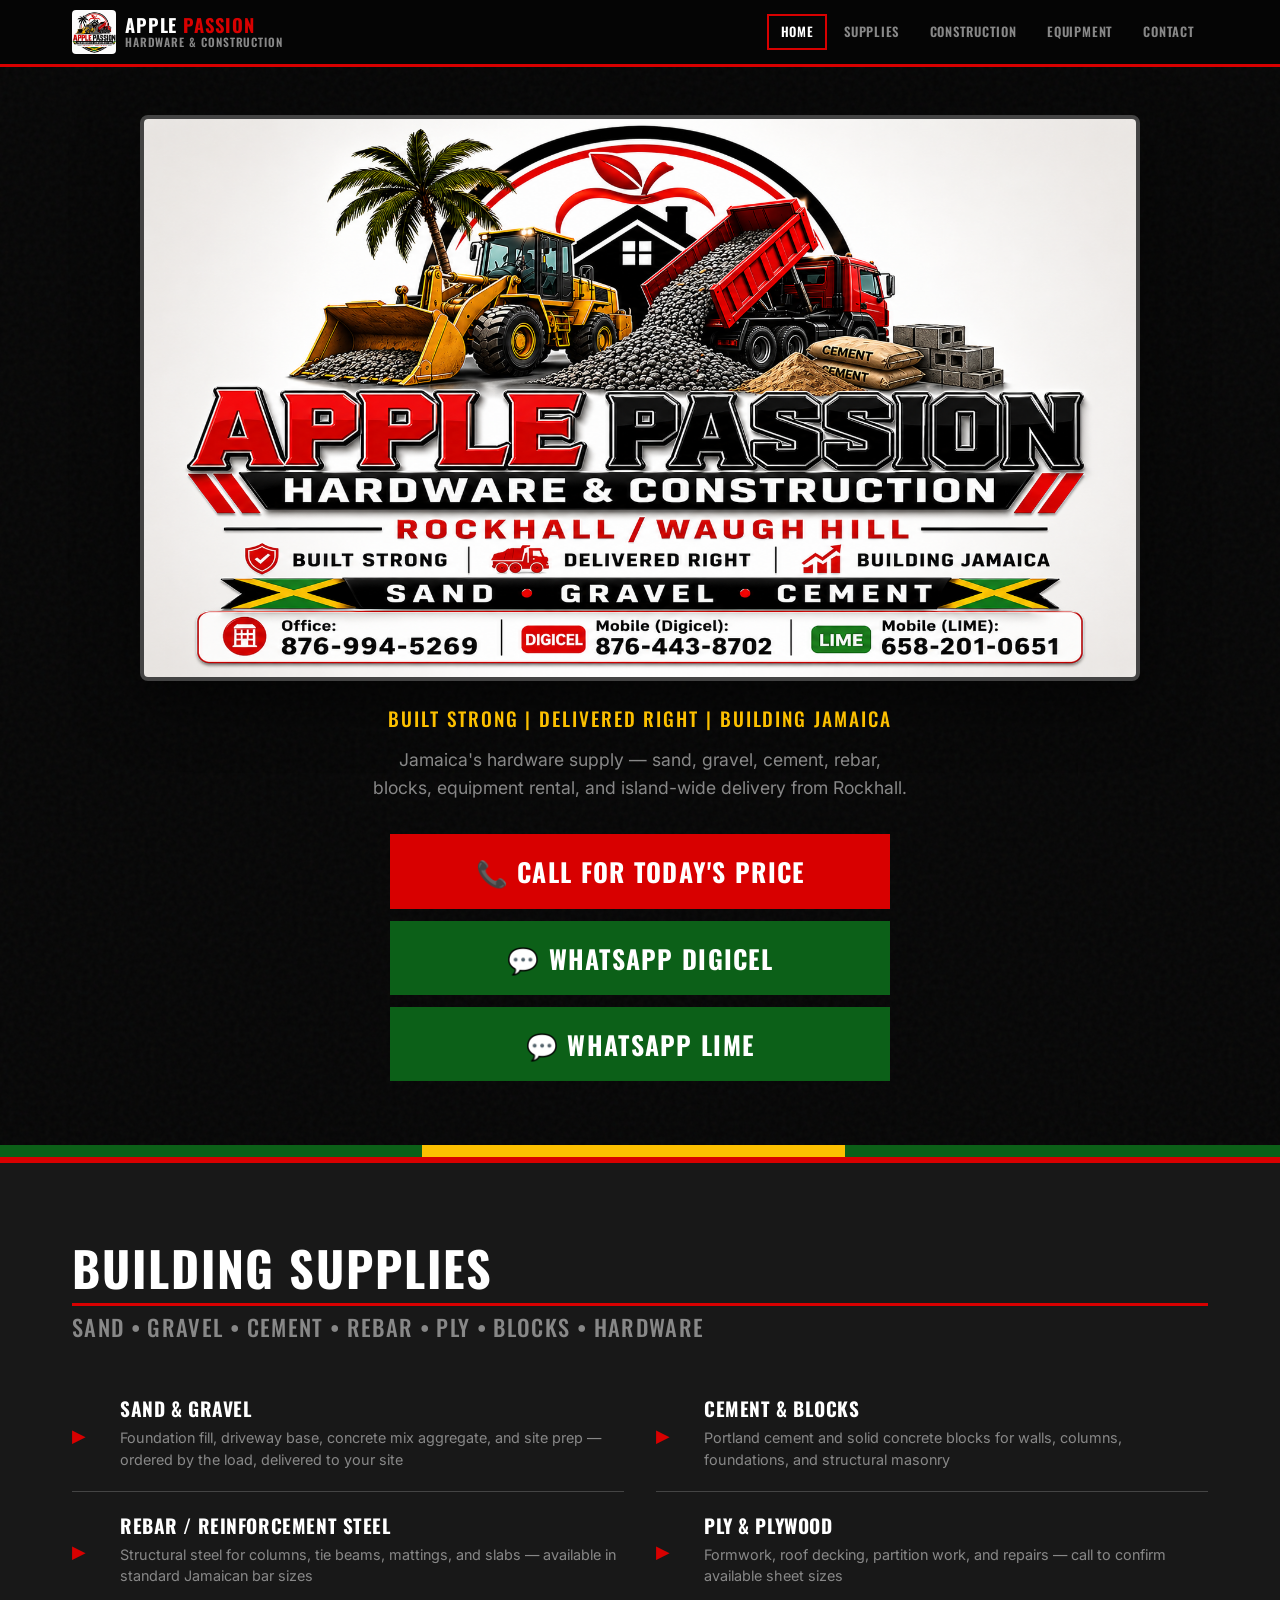
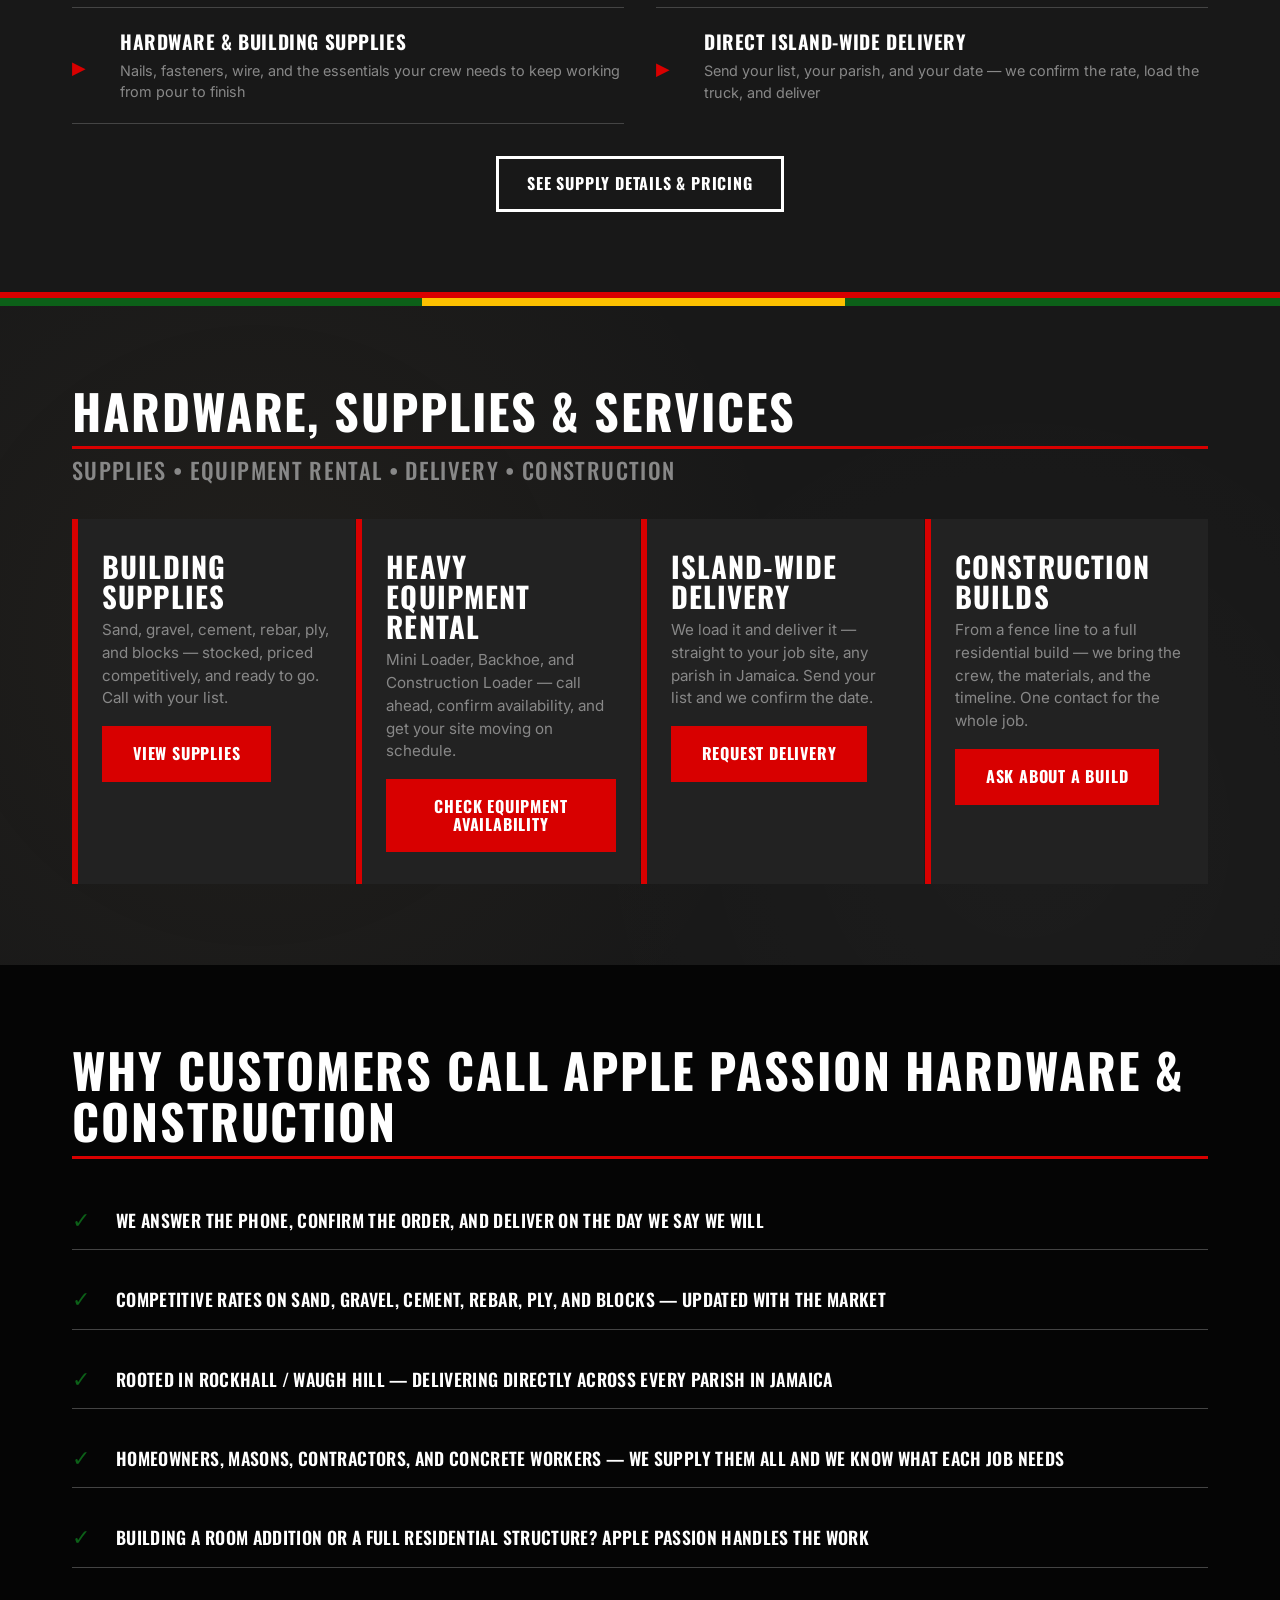
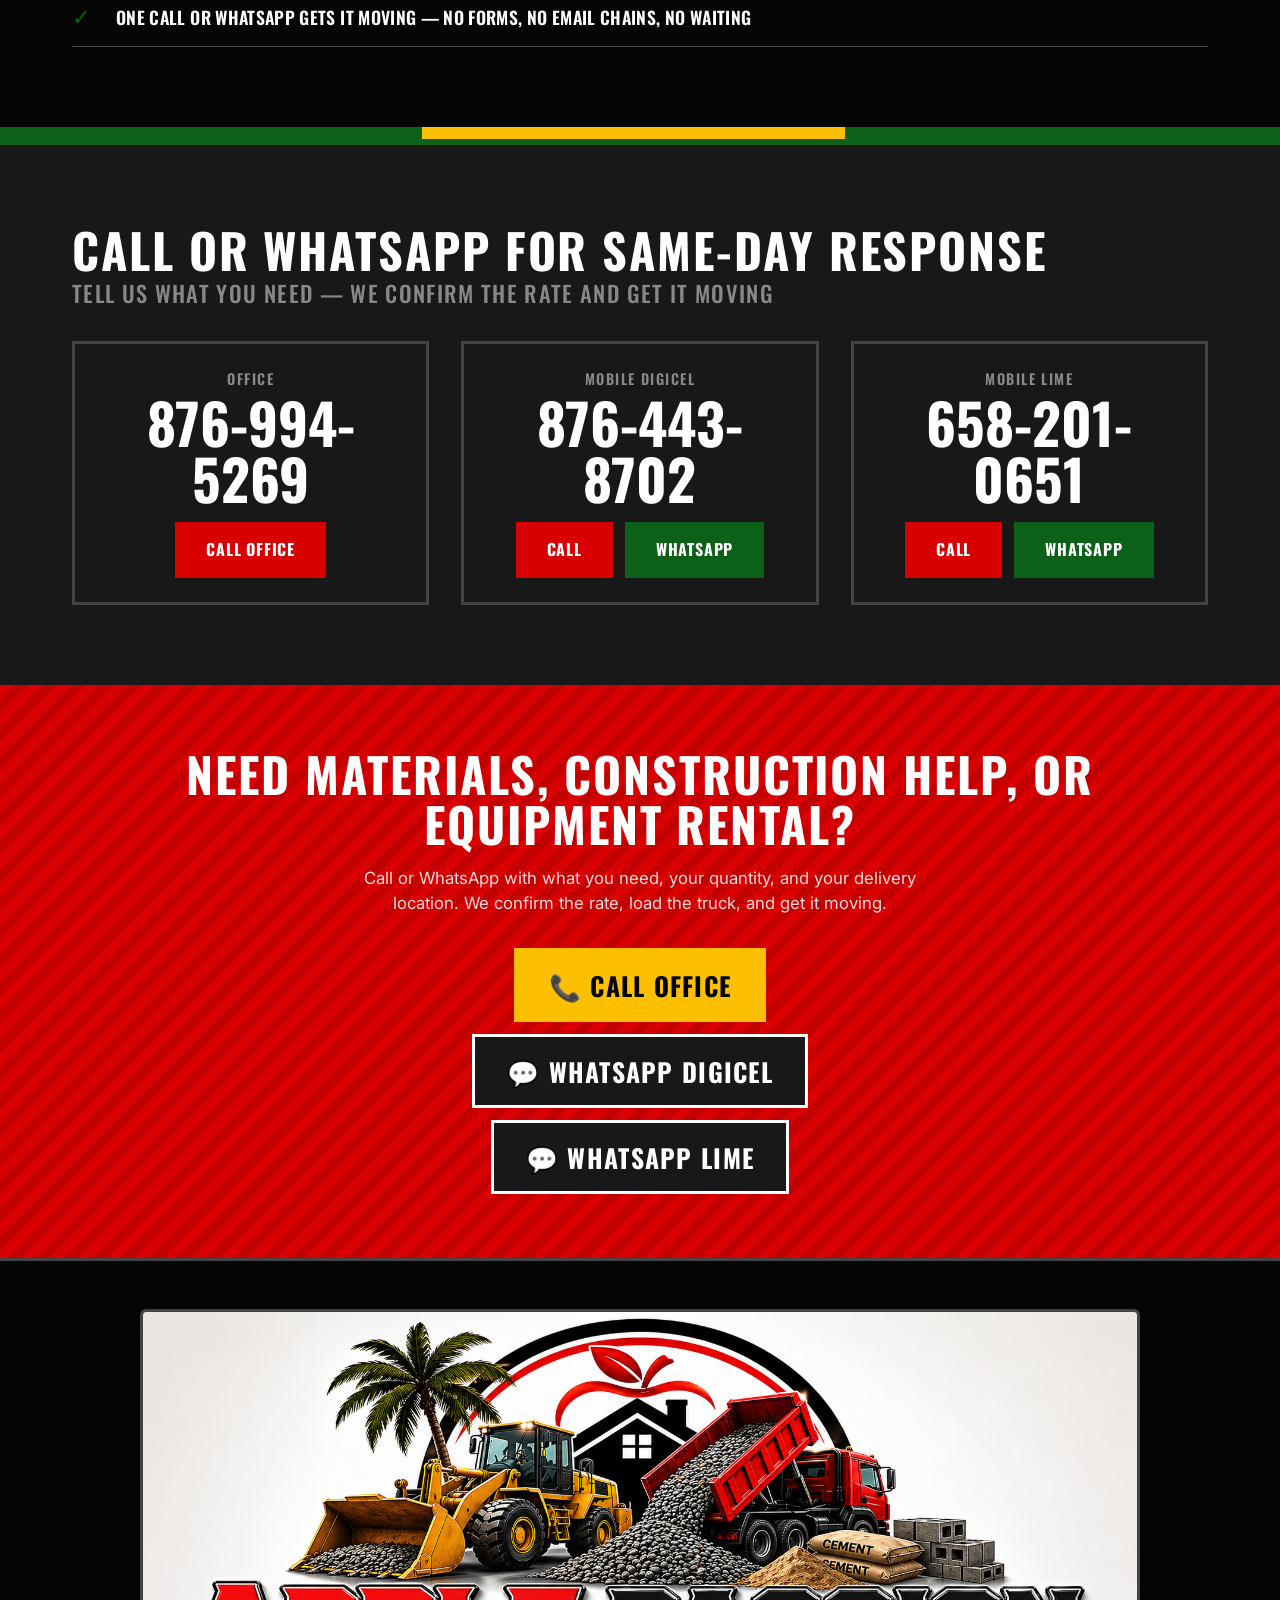
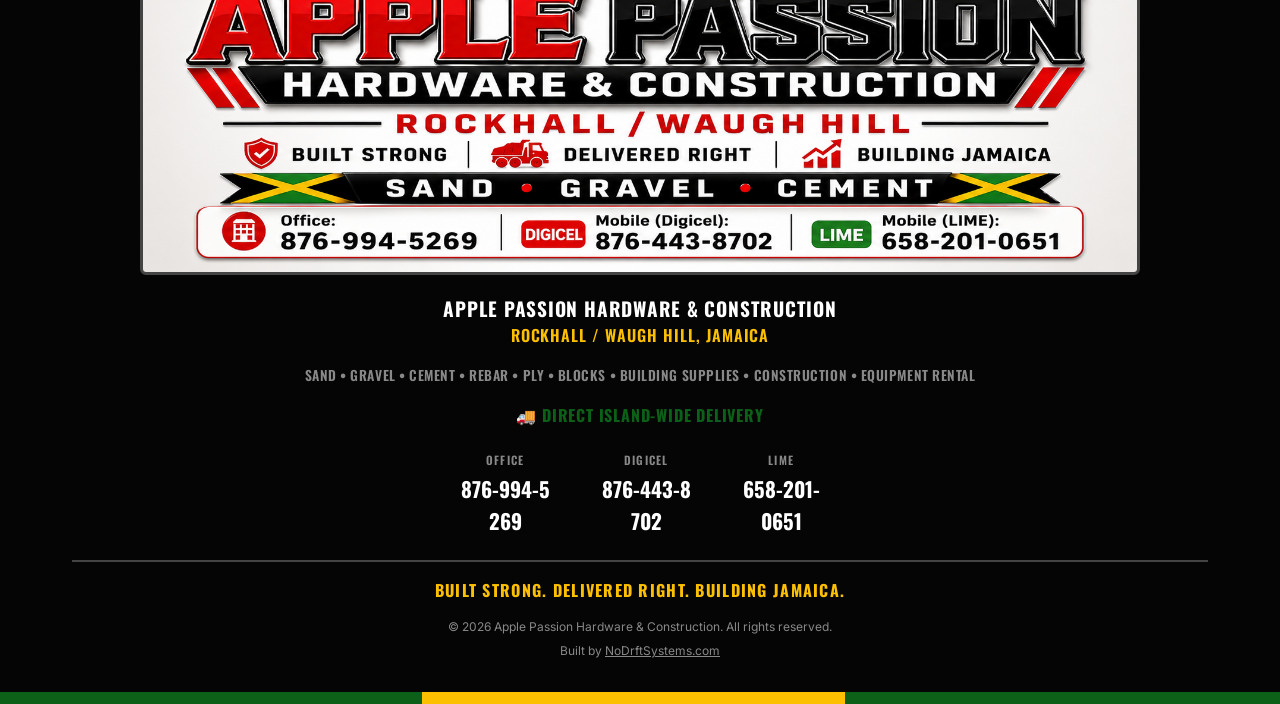
==== commit d41ab8dd: "feat: rebalance homepage to hardware/equipment/supplies priority - Hero desc leads with hardware and" ====
--- a/index.html
+++ b/index.html
@@ -73,7 +73,7 @@
         <h1 style="position:absolute;width:1px;height:1px;padding:0;margin:-1px;overflow:hidden;clip:rect(0,0,0,0);white-space:nowrap;border:0;">Apple Passion Hardware &amp; Construction — Building Supplies, Construction Builds, and Equipment Rental across Jamaica</h1>
         <img src="images/sign.png" alt="Apple Passion Hardware & Construction — Rockhall Waugh Hill Jamaica. Building supplies, construction, equipment rental, island-wide delivery." class="hero-sign">
         <p class="hero-subline">Built Strong | Delivered Right | Building Jamaica</p>
-        <p class="hero-desc">Building supplies, construction, and equipment rental. Island-wide delivery from Rockhall, Jamaica.</p>
+        <p class="hero-desc">Jamaica's hardware supply — sand, gravel, cement, rebar, blocks, equipment rental, and island-wide delivery from Rockhall.</p>
         <div class="hero-cta">
           <a href="tel:+18769945269" class="btn btn-red btn-massive">📞 Call for Today's Price</a>
           <a href="https://wa.me/18764438702?text=Hello%20Apple%20Passion%20Hardware%20%26%20Construction%2C%20I%20would%20like%20to%20ask%20about%20building%20supplies%2C%20delivery%2C%20construction%2C%20or%20equipment%20rental.%20I%20need%3A%20" class="btn btn-green btn-massive" target="_blank" rel="noopener">💬 WhatsApp Digicel</a>
@@ -144,8 +144,8 @@
     <!-- SERVICES -->
     <section class="section texture-concrete">
       <div class="container">
-        <h2>What We Do</h2>
-        <p class="lead">Supplies • Construction • Equipment Rental • Delivery</p>
+        <h2>Hardware, Supplies &amp; Services</h2>
+        <p class="lead">Supplies • Equipment Rental • Delivery • Construction</p>
         <div class="service-grid">
           <div class="service-block">
             <h3>Building Supplies</h3>
@@ -153,19 +153,19 @@
             <a href="supplies.html" class="btn btn-red" style="margin-top:1rem;">View Supplies</a>
           </div>
           <div class="service-block">
+            <h3>Heavy Equipment Rental</h3>
+            <p>Mini Loader, Backhoe, and Construction Loader — call ahead, confirm availability, and get your site moving on schedule.</p>
+            <a href="equipment-rental.html" class="btn btn-red" style="margin-top:1rem;">Check Equipment Availability</a>
+          </div>
+          <div class="service-block">
+            <h3>Island-Wide Delivery</h3>
+            <p>We load it and deliver it — straight to your job site, any parish in Jamaica. Send your list and we confirm the date.</p>
+            <a href="contact.html" class="btn btn-red" style="margin-top:1rem;">Request Delivery</a>
+          </div>
+          <div class="service-block">
             <h3>Construction Builds</h3>
             <p>From a fence line to a full residential build — we bring the crew, the materials, and the timeline. One contact for the whole job.</p>
             <a href="construction.html" class="btn btn-red" style="margin-top:1rem;">Ask About a Build</a>
-          </div>
-          <div class="service-block">
-            <h3>Heavy Equipment Rental</h3>
-            <p>Backhoe, excavator, and loader — call ahead, confirm availability, and get your site moving on schedule.</p>
-            <a href="equipment-rental.html" class="btn btn-red" style="margin-top:1rem;">Check Equipment Availability</a>
-          </div>
-          <div class="service-block">
-            <h3>Island-Wide Delivery</h3>
-            <p>We load it and deliver it — straight to your job site, any parish in Jamaica. Send your list and we confirm the date.</p>
-            <a href="contact.html" class="btn btn-red" style="margin-top:1rem;">Request Delivery</a>
           </div>
         </div>
       </div>
--- a/css/style.css
+++ b/css/style.css
@@ -121,7 +121,6 @@
 p, li {
   font-size: 1.05rem;
   color: var(--gray);
-  max-width: 60ch;
 }
 
 .lead {
@@ -754,7 +753,8 @@
 }
 
 .footer-sign {
-  max-width: 500px;
+  width: 100%;
+  max-width: 900px;
   margin: 0 auto 1.5rem;
   border: 3px solid var(--gray-dark);
   border-radius: 6px;
@@ -1168,7 +1168,8 @@
     grid-template-columns: repeat(4, 1fr);
   }
 
-  .hero-sign {
+  .hero-sign,
+  .footer-sign {
     max-width: 1000px;
   }
 
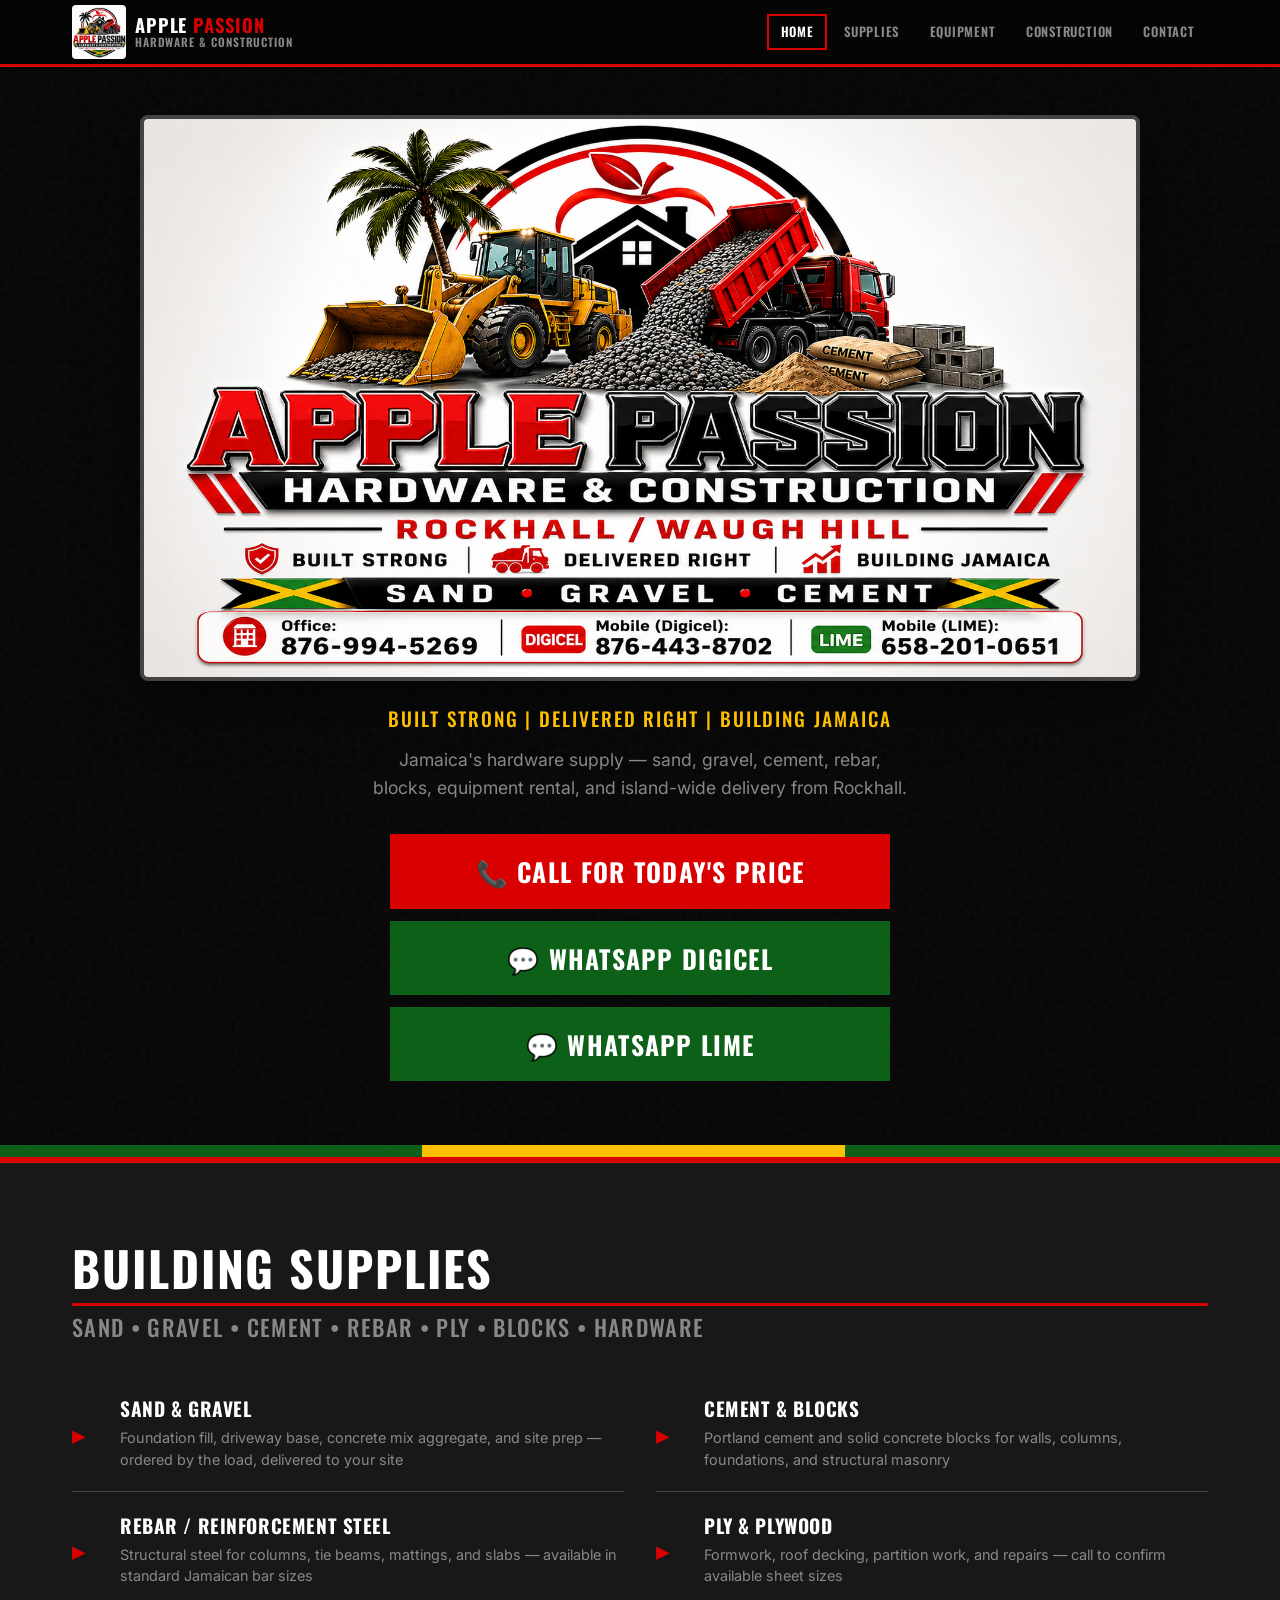
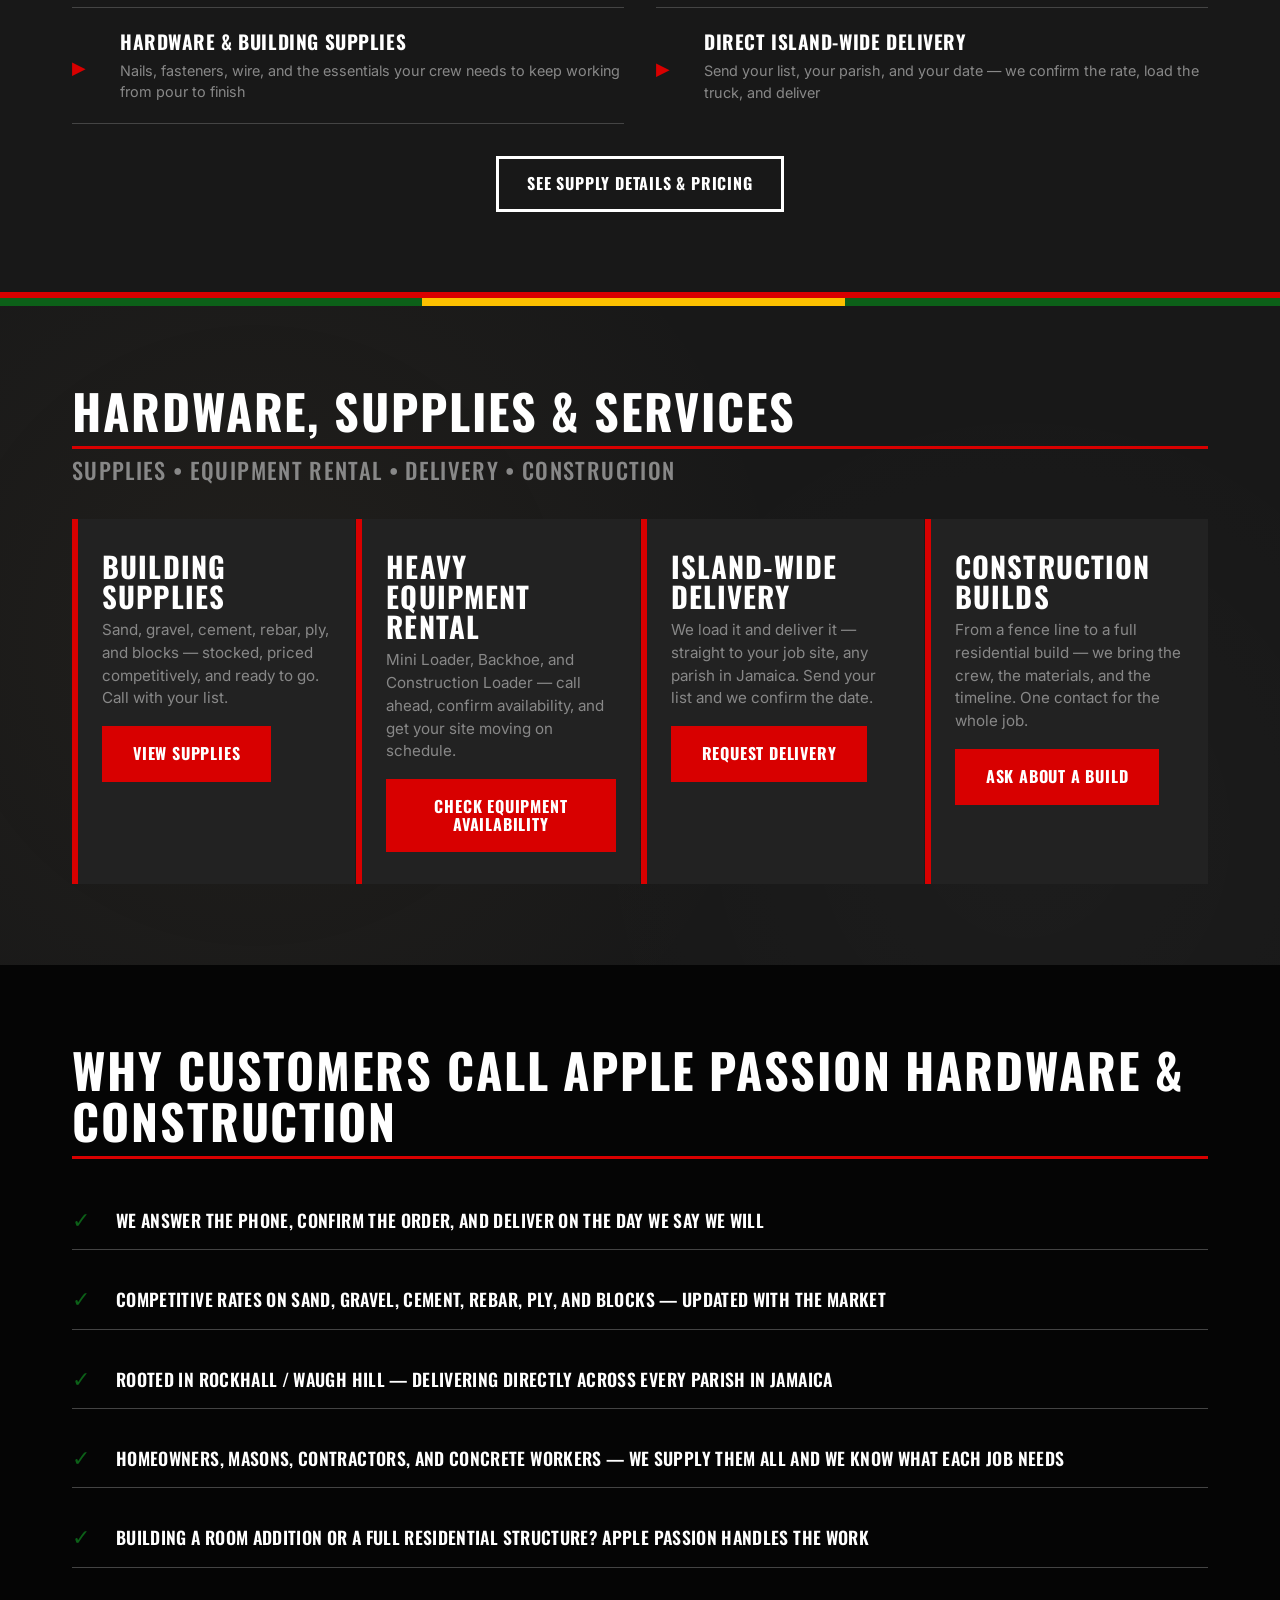
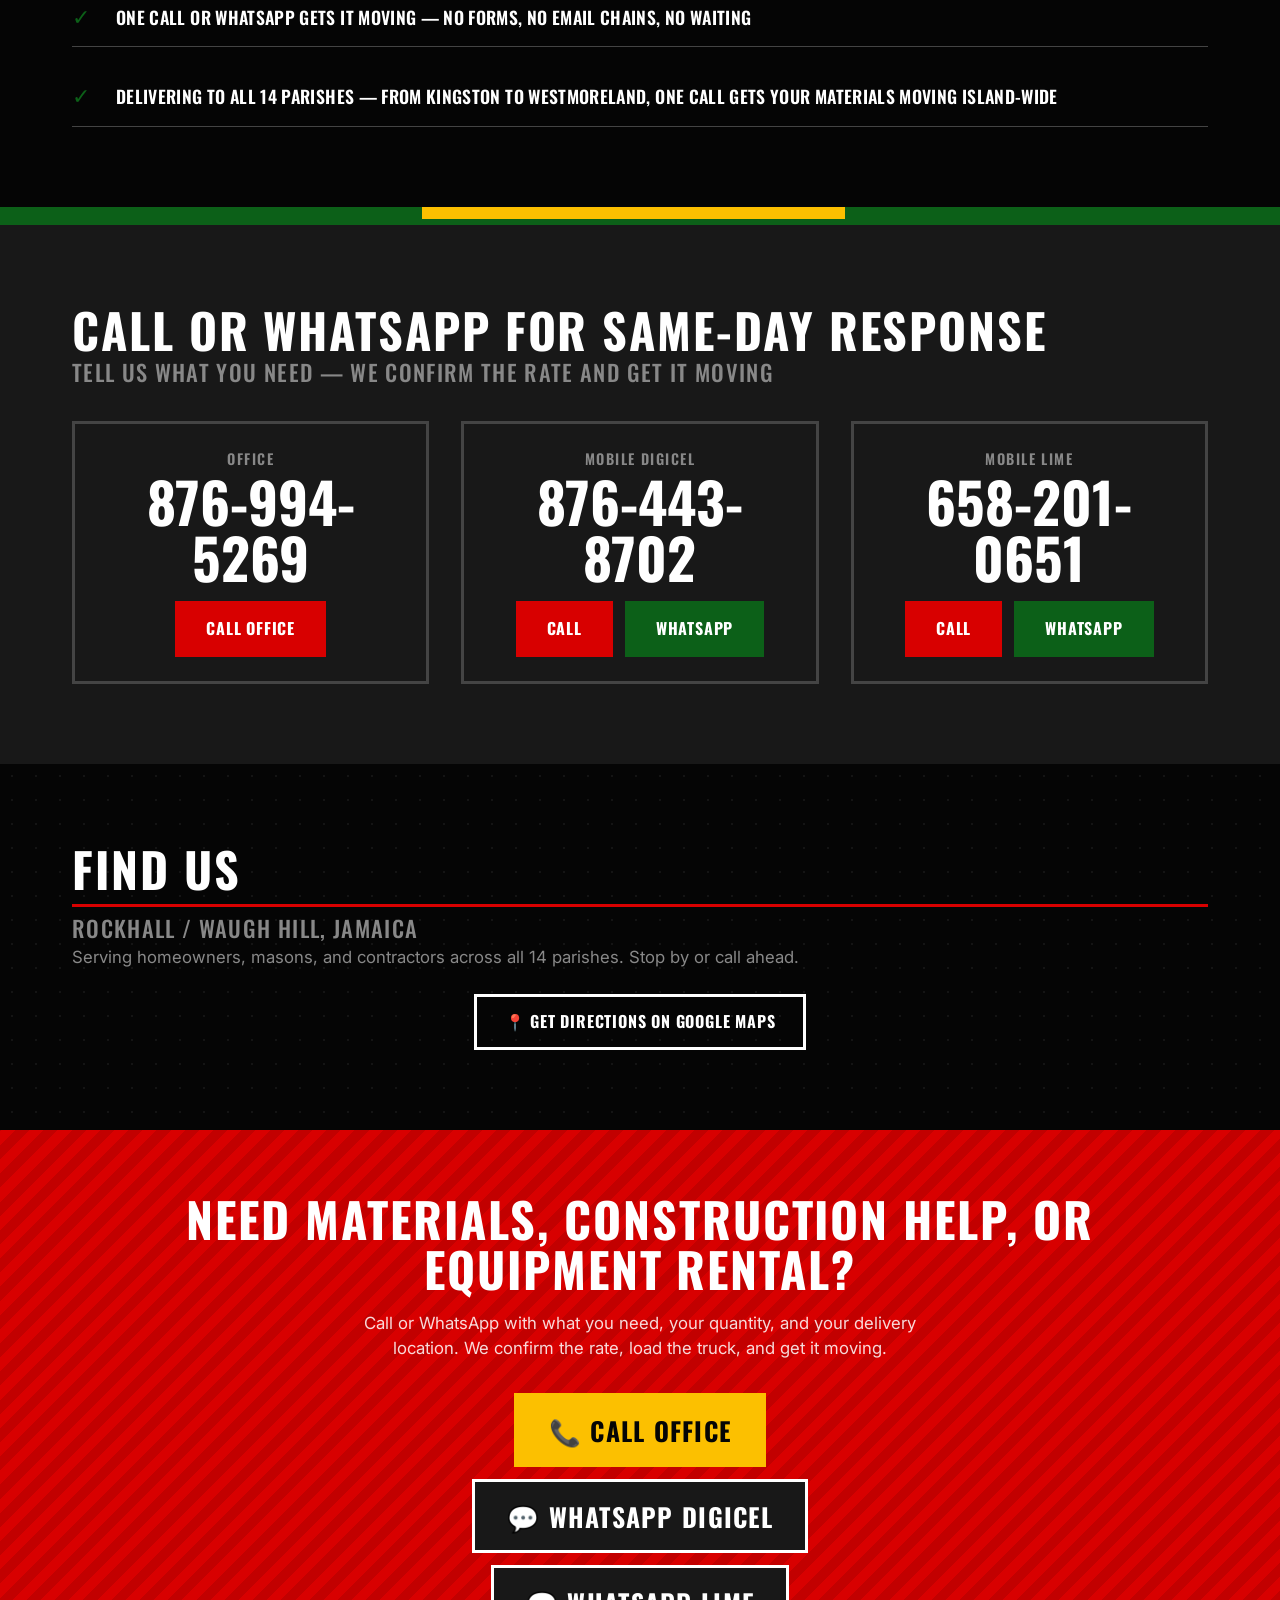
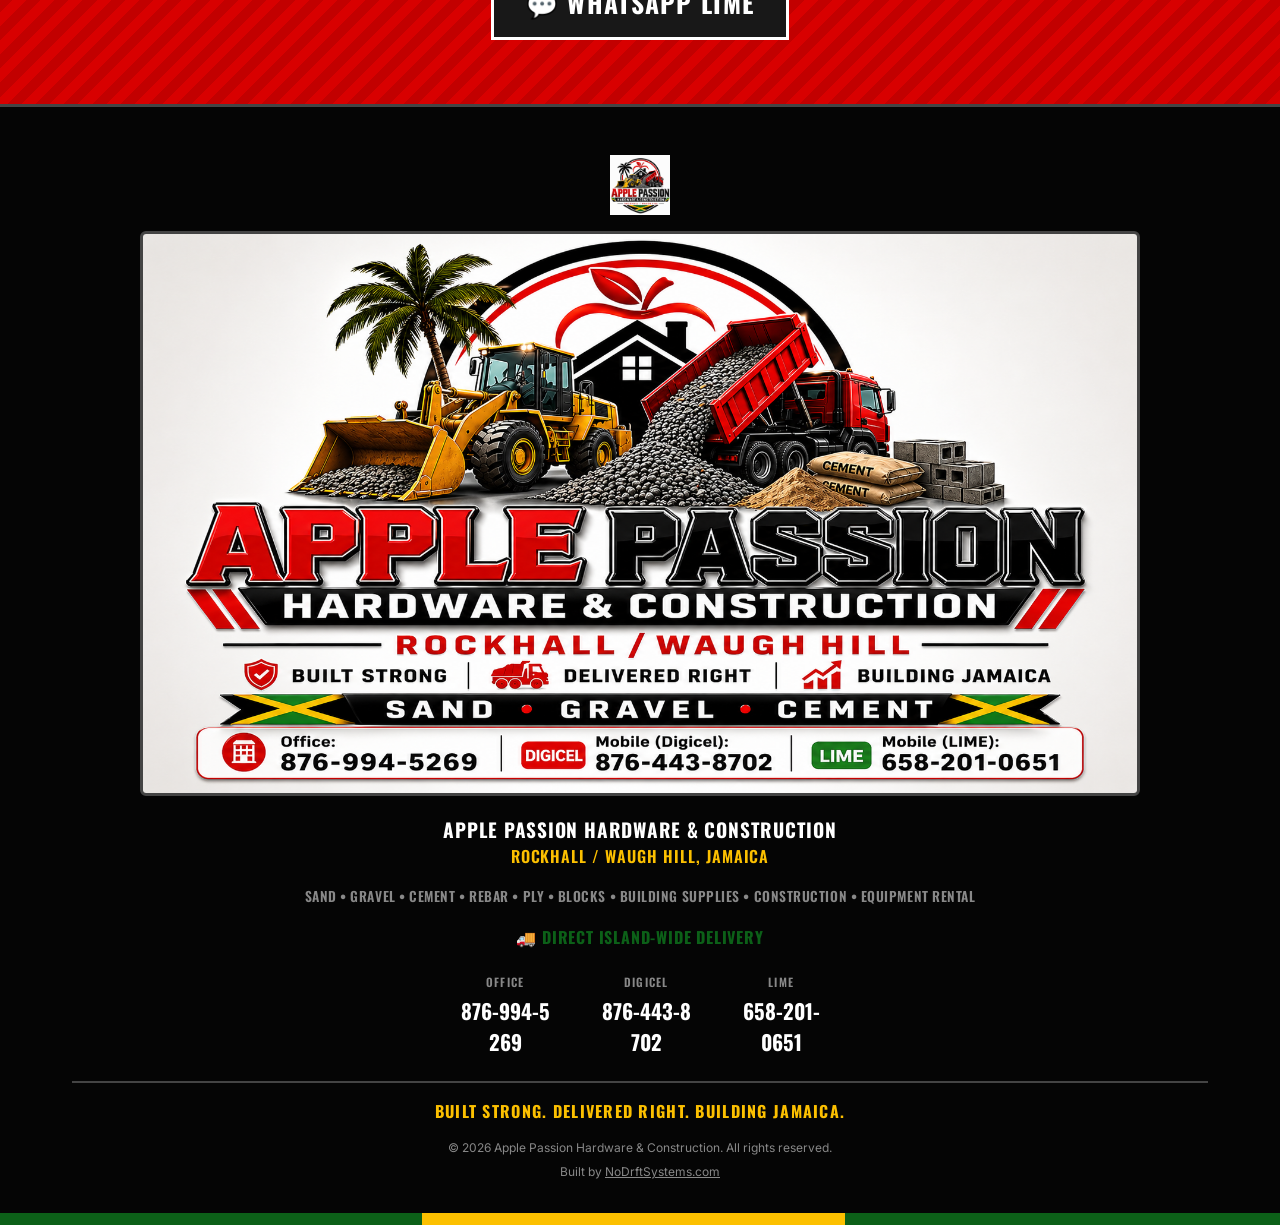
==== commit 08a196ac: "feat: implement all editorial review recommendations Nav: reorder to Supplies > Equipment > Construc" ====
--- a/index.html
+++ b/index.html
@@ -47,8 +47,8 @@
       <nav class="nav-desktop" aria-label="Main navigation">
         <a href="index.html" class="active">Home</a>
         <a href="supplies.html">Supplies</a>
+        <a href="equipment-rental.html">Equipment</a>
         <a href="construction.html">Construction</a>
-        <a href="equipment-rental.html">Equipment</a>
         <a href="contact.html">Contact</a>
       </nav>
       <button class="menu-btn" id="menuBtn" aria-label="Open menu" aria-expanded="false">
@@ -61,8 +61,8 @@
     <button class="close-btn" id="closeBtn" aria-label="Close menu">&times;</button>
     <a href="index.html" class="active">Home</a>
     <a href="supplies.html">Supplies</a>
+    <a href="equipment-rental.html">Equipment Rental</a>
     <a href="construction.html">Construction</a>
-    <a href="equipment-rental.html">Equipment Rental</a>
     <a href="contact.html">Contact</a>
   </nav>
 
@@ -200,6 +200,10 @@
             <span class="why-check">✓</span>
             <span class="why-text">One call or WhatsApp gets it moving — no forms, no email chains, no waiting</span>
           </li>
+          <li class="why-item">
+            <span class="why-check">✓</span>
+            <span class="why-text">Delivering to all 14 parishes — from Kingston to Westmoreland, one call gets your materials moving island-wide</span>
+          </li>
         </ul>
       </div>
     </section>
@@ -237,6 +241,16 @@
       </div>
     </section>
 
+    <!-- LOCATION -->
+    <section class="section texture-dots location-section">
+      <div class="container">
+        <h2>Find Us</h2>
+        <p class="lead">Rockhall / Waugh Hill, Jamaica</p>
+        <p>Serving homeowners, masons, and contractors across all 14 parishes. Stop by or call ahead.</p>
+        <a href="https://www.google.com/maps/search/Apple+Passion+Hardware+%26+Construction+Rockhall+Waugh+Hill+Jamaica" class="btn btn-outline btn-maps" target="_blank" rel="noopener">📍 Get Directions on Google Maps</a>
+      </div>
+    </section>
+
     <!-- FINAL CTA -->
     <section class="cta-section">
       <div class="container">
@@ -261,6 +275,7 @@
   <!-- FOOTER -->
   <footer class="footer">
     <div class="container">
+      <img src="images/logo.png" alt="Apple Passion Hardware & Construction" class="footer-logo-mark">
       <img src="images/sign.png" alt="Apple Passion Hardware & Construction — Building Supplies, Construction, Equipment Rental, Island-Wide Delivery" class="footer-sign">
       <h3>Apple Passion Hardware & Construction</h3>
       <p class="footer-location">Rockhall / Waugh Hill, Jamaica</p>
--- a/css/style.css
+++ b/css/style.css
@@ -752,6 +752,22 @@
   border-top: 3px solid var(--gray-dark);
 }
 
+.location-section {
+  text-align: center;
+}
+
+.btn-maps {
+  margin-top: 1.5rem;
+}
+
+.footer-logo-mark {
+  width: 60px;
+  height: 60px;
+  object-fit: contain;
+  display: block;
+  margin: 0 auto 1rem;
+}
+
 .footer-sign {
   width: 100%;
   max-width: 900px;
@@ -1168,6 +1184,12 @@
     grid-template-columns: repeat(4, 1fr);
   }
 
+  .logo-img {
+    width: 54px;
+    height: 54px;
+    min-width: 54px;
+  }
+
   .hero-sign,
   .footer-sign {
     max-width: 1000px;
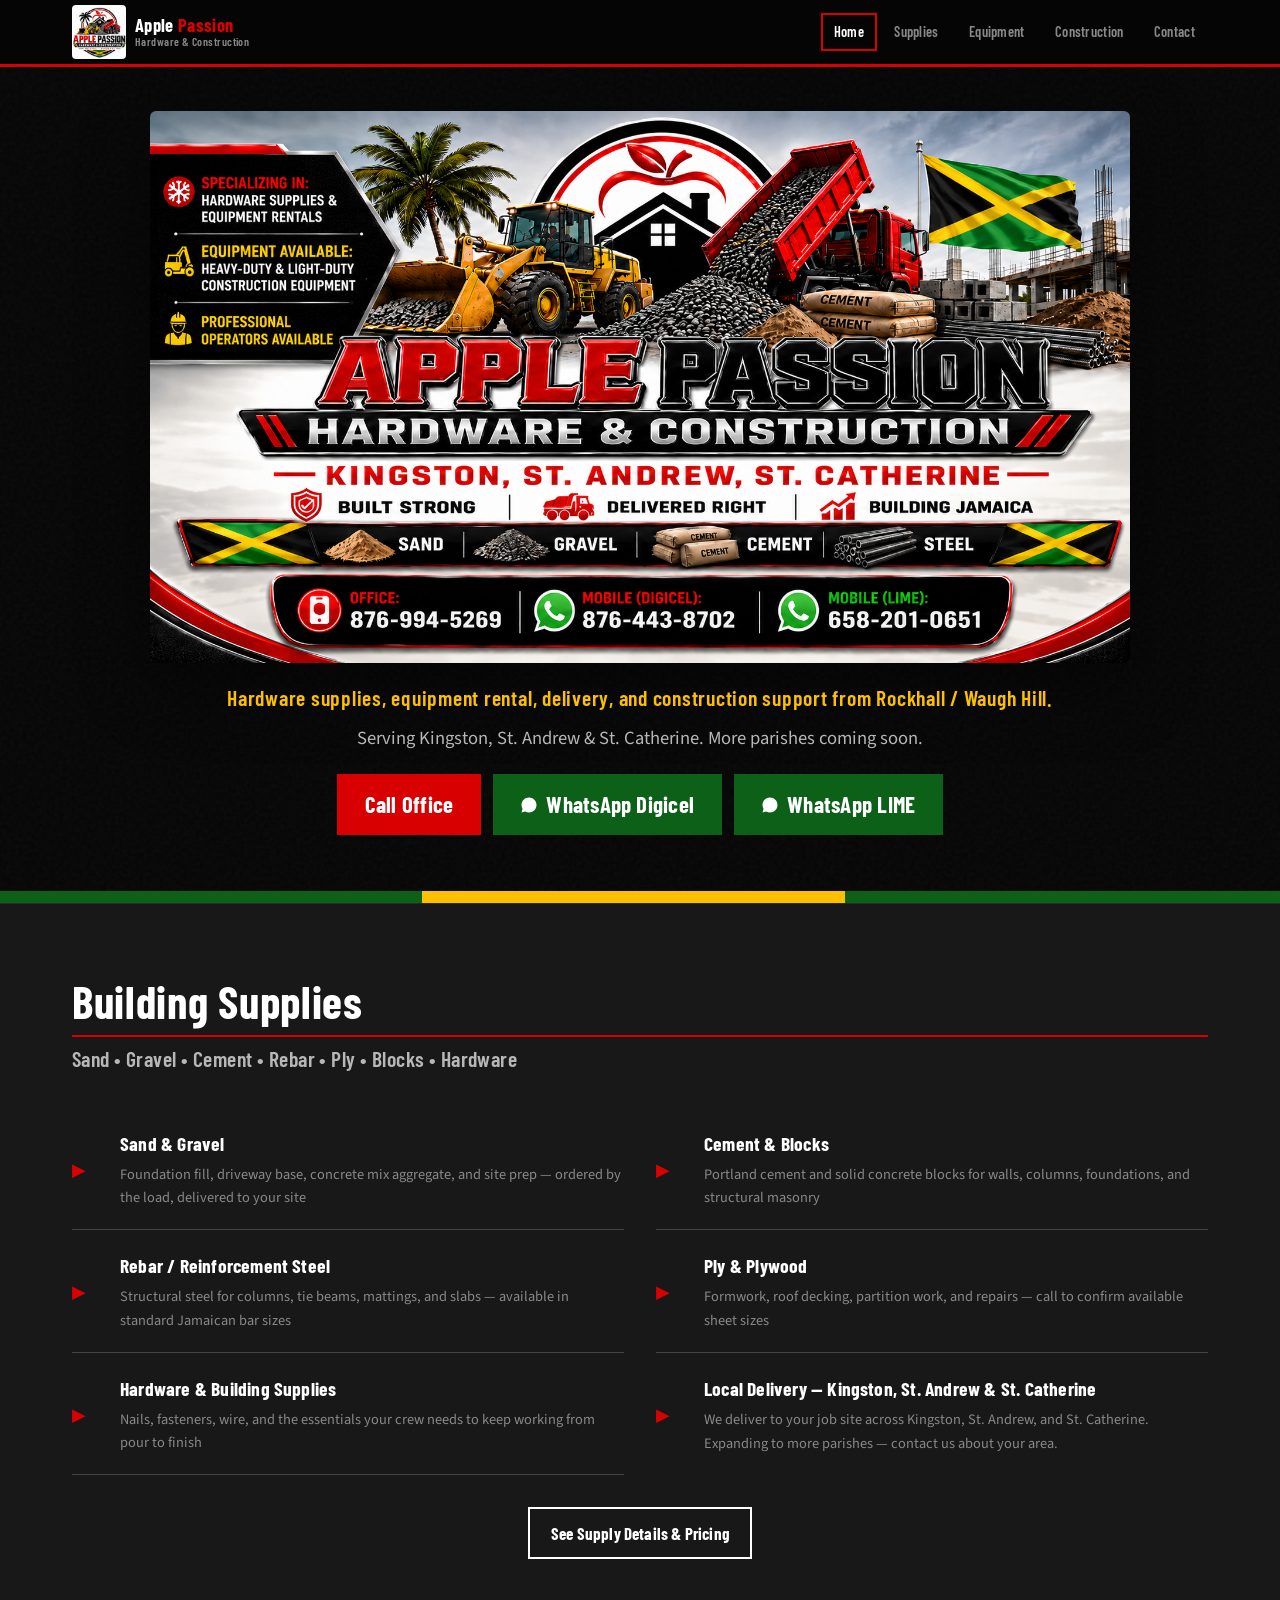
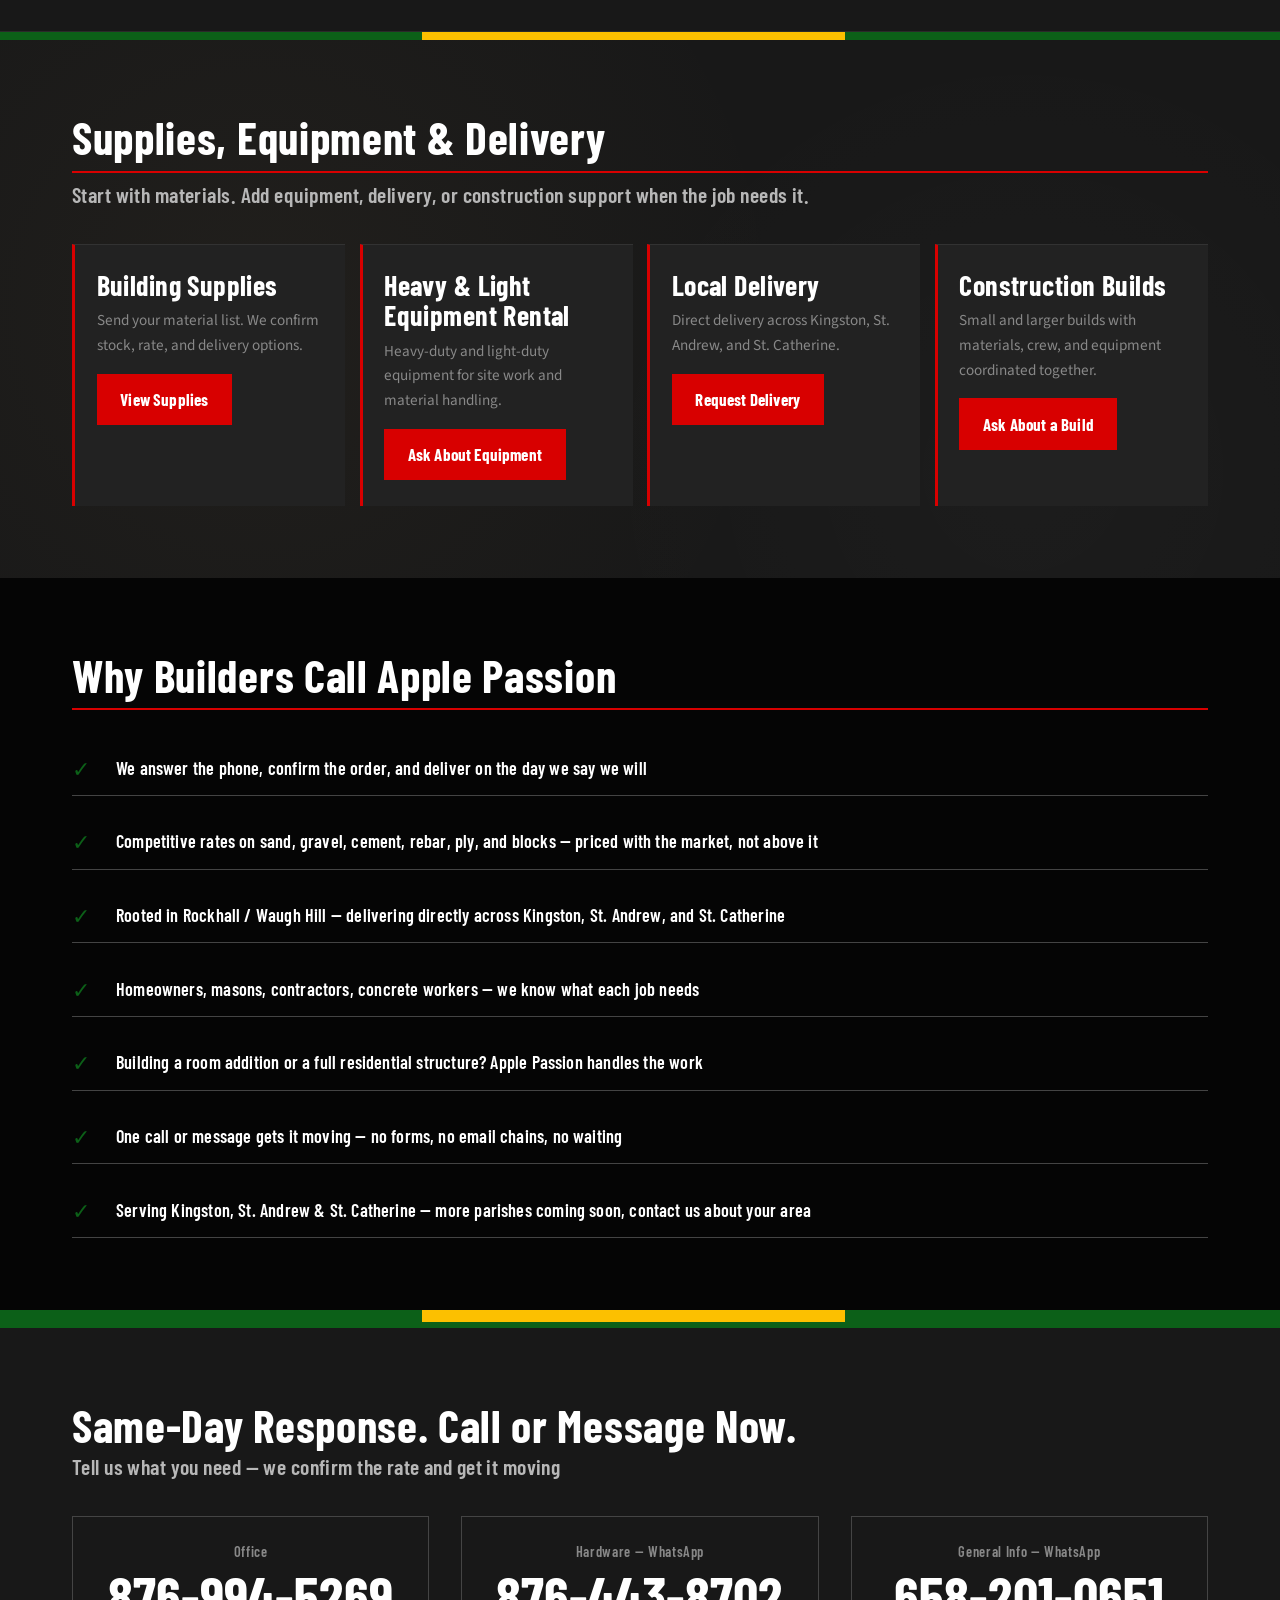
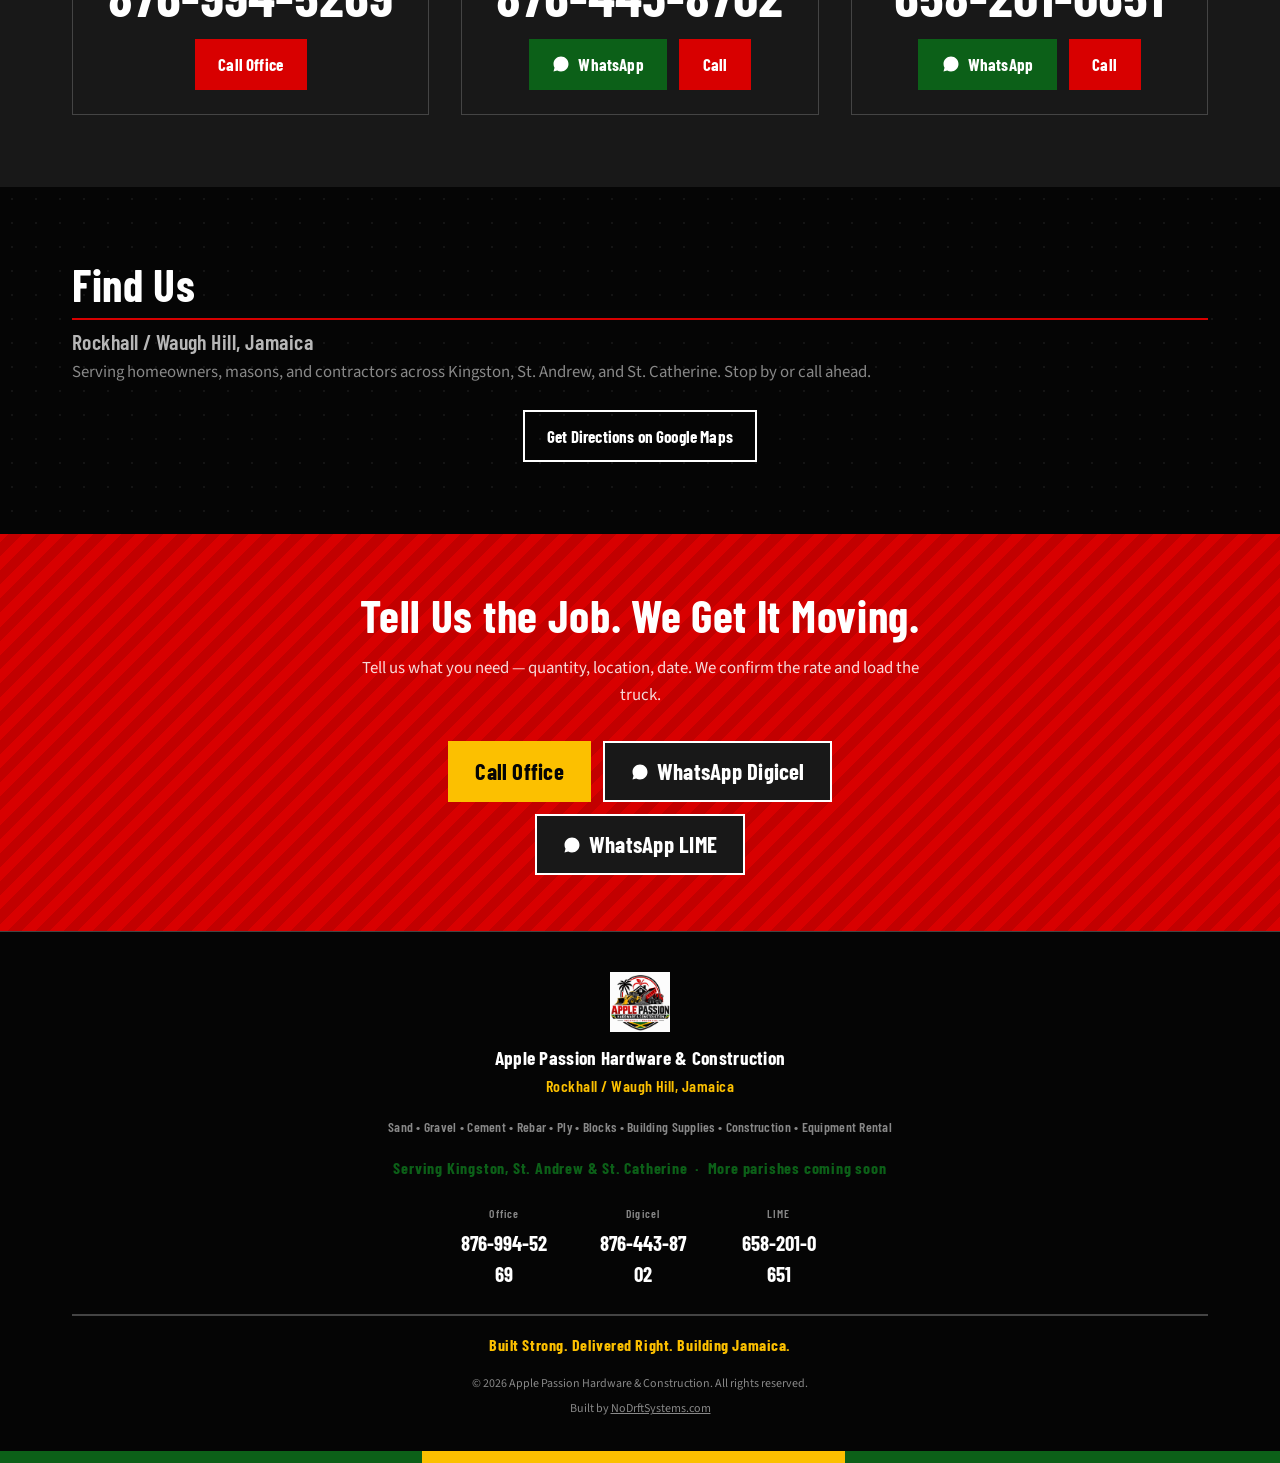
==== commit 41a28c3a: "refresh apple passion site layout" ====
--- a/index.html
+++ b/index.html
@@ -4,33 +4,33 @@
   <meta charset="UTF-8">
   <meta name="viewport" content="width=device-width, initial-scale=1.0">
   <title>Apple Passion Hardware & Construction | Supplies, Builds, Equipment Rental Jamaica</title>
-  <meta name="description" content="Apple Passion Hardware & Construction — professional, reliable, best rates in town. Supplies sand, gravel, cement, rebar, ply, blocks, and building materials. Construction builds big and small. Heavy equipment rental. Direct island-wide delivery across Jamaica from Rockhall / Waugh Hill. Call or WhatsApp today.">
+  <meta name="description" content="Apple Passion Hardware & Construction — professional, reliable, best rates in town. Specializing in hardware supplies and equipment rental. Serving Kingston, St. Andrew & St. Catherine. More parishes coming soon. Call or WhatsApp today.">
   <meta property="og:title" content="Apple Passion Hardware & Construction | Supplies, Builds, Equipment Rental Jamaica">
-  <meta property="og:description" content="Building supplies, construction services & equipment rental across Jamaica. Professional, reliable, best rates in town. Direct island-wide delivery from Rockhall / Waugh Hill.">
+  <meta property="og:description" content="Specializing in hardware supplies and equipment rental. Serving Kingston, St. Andrew & St. Catherine. Professional, reliable, best rates in town. More parishes coming soon.">
   <meta property="og:type" content="website">
-  <meta property="og:image" content="https://applepassionhardware.com/images/sign.png">
+  <meta property="og:image" content="https://applepassionhardware.com/images/banner.png">
   <meta property="og:url" content="https://applepassionhardware.com/">
   <link rel="canonical" href="https://applepassionhardware.com/">
   <link rel="icon" type="image/png" href="images/logo.png">
   <link rel="preconnect" href="https://fonts.googleapis.com">
   <link rel="preconnect" href="https://fonts.gstatic.com" crossorigin>
-  <link href="https://fonts.googleapis.com/css2?family=Inter:wght@400;500;600;700&family=Oswald:wght@400;500;600;700&display=swap" rel="stylesheet">
+  <link href="https://fonts.googleapis.com/css2?family=Barlow+Condensed:wght@500;600;700&family=Source+Sans+3:wght@400;500;600;700&display=swap" rel="stylesheet">
   <link rel="stylesheet" href="css/style.css">
   <script type="application/ld+json">
   {
     "@context": "https://schema.org",
     "@type": "LocalBusiness",
     "name": "Apple Passion Hardware & Construction",
-    "description": "Building supplies, construction services, heavy equipment rental, and direct island-wide delivery across Jamaica. Professional, reliable, best rates in town.",
+    "description": "Specializing in hardware supplies and equipment rental. Serving Kingston, St. Andrew, and St. Catherine. Professional, reliable, best rates in town.",
     "address": {
       "@type": "PostalAddress",
       "addressLocality": "Rockhall / Waugh Hill",
       "addressCountry": "JM"
     },
     "telephone": ["+1-876-994-5269", "+1-876-443-8702", "+1-658-201-0651"],
-    "areaServed": "Jamaica",
+    "areaServed": "Kingston, St. Andrew, St. Catherine",
     "url": "https://applepassionhardware.com",
-    "image": "https://applepassionhardware.com/images/sign.png",
+    "image": "https://applepassionhardware.com/images/banner.png",
     "priceRange": "$"
   }
   </script>
@@ -70,14 +70,14 @@
     <!-- HERO: SIGN ASSET CENTERED -->
     <section class="hero texture-grain">
       <div class="container" style="position:relative;z-index:2;">
-        <h1 style="position:absolute;width:1px;height:1px;padding:0;margin:-1px;overflow:hidden;clip:rect(0,0,0,0);white-space:nowrap;border:0;">Apple Passion Hardware &amp; Construction — Building Supplies, Construction Builds, and Equipment Rental across Jamaica</h1>
-        <img src="images/sign.png" alt="Apple Passion Hardware & Construction — Rockhall Waugh Hill Jamaica. Building supplies, construction, equipment rental, island-wide delivery." class="hero-sign">
-        <p class="hero-subline">Built Strong | Delivered Right | Building Jamaica</p>
-        <p class="hero-desc">Jamaica's hardware supply — sand, gravel, cement, rebar, blocks, equipment rental, and island-wide delivery from Rockhall.</p>
+        <h1 style="position:absolute;width:1px;height:1px;padding:0;margin:-1px;overflow:hidden;clip:rect(0,0,0,0);white-space:nowrap;border:0;">Apple Passion Hardware &amp; Construction — Hardware Supplies and Equipment Rental in Kingston, St. Andrew &amp; St. Catherine</h1>
+        <img src="images/banner.png" alt="Apple Passion Hardware & Construction — Hardware supplies and equipment rental. Kingston, St. Andrew &amp; St. Catherine. Built Strong. Delivered Right." class="hero-sign">
+        <p class="hero-subline">Hardware supplies, equipment rental, delivery, and construction support from Rockhall / Waugh Hill.</p>
+        <p class="hero-desc">Serving Kingston, St. Andrew &amp; St. Catherine. More parishes coming soon.</p>
         <div class="hero-cta">
-          <a href="tel:+18769945269" class="btn btn-red btn-massive">📞 Call for Today's Price</a>
-          <a href="https://wa.me/18764438702?text=Hello%20Apple%20Passion%20Hardware%20%26%20Construction%2C%20I%20would%20like%20to%20ask%20about%20building%20supplies%2C%20delivery%2C%20construction%2C%20or%20equipment%20rental.%20I%20need%3A%20" class="btn btn-green btn-massive" target="_blank" rel="noopener">💬 WhatsApp Digicel</a>
-          <a href="https://wa.me/16582010651?text=Hello%20Apple%20Passion%20Hardware%20%26%20Construction%2C%20I%20would%20like%20to%20ask%20about%20building%20supplies%2C%20delivery%2C%20construction%2C%20or%20equipment%20rental.%20I%20need%3A%20" class="btn btn-green btn-massive" target="_blank" rel="noopener">💬 WhatsApp LIME</a>
+          <a href="tel:+18769945269" class="btn btn-red btn-massive">Call Office</a>
+          <a href="https://wa.me/18764438702?text=Hello%20Apple%20Passion%20Hardware%20%26%20Construction%2C%20I%20would%20like%20to%20ask%20about%20building%20supplies%2C%20delivery%2C%20construction%2C%20or%20equipment%20rental.%20I%20need%3A%20" class="btn btn-green btn-massive hero-secondary" target="_blank" rel="noopener"><svg class="wa-icon" xmlns="http://www.w3.org/2000/svg" viewBox="0 0 24 24" width="18" height="18" fill="currentColor" aria-hidden="true"><path d="M17.472 14.382c-.297-.149-1.758-.867-2.03-.967-.273-.099-.471-.148-.67.15-.197.297-.767.966-.94 1.164-.173.199-.347.223-.644.075-.297-.15-1.255-.463-2.39-1.475-.883-.788-1.48-1.761-1.653-2.059-.173-.297-.018-.458.13-.606.134-.133.298-.347.446-.52.149-.174.198-.298.298-.497.099-.198.05-.371-.025-.52-.075-.149-.669-1.612-.916-2.207-.242-.579-.487-.5-.669-.51-.173-.008-.371-.01-.57-.01-.198 0-.52.074-.792.372-.272.297-1.04 1.016-1.04 2.479 0 1.462 1.065 2.875 1.213 3.074.149.198 2.096 3.2 5.077 4.487.709.306 1.262.489 1.694.625.712.227 1.36.195 1.871.118.571-.085 1.758-.719 2.006-1.413.248-.694.248-1.289.173-1.413-.074-.124-.272-.198-.57-.347zM12 2C6.48 2 2 6.48 2 12c0 1.875.497 3.63 1.36 5.158L2 22l4.986-1.305C8.442 21.53 10.193 22 12 22c5.52 0 10-4.48 10-10S17.52 2 12 2z"/></svg> WhatsApp Digicel</a>
+          <a href="https://wa.me/16582010651?text=Hello%20Apple%20Passion%20Hardware%20%26%20Construction%2C%20I%20would%20like%20to%20ask%20about%20building%20supplies%2C%20delivery%2C%20construction%2C%20or%20equipment%20rental.%20I%20need%3A%20" class="btn btn-green btn-massive hero-secondary" target="_blank" rel="noopener"><svg class="wa-icon" xmlns="http://www.w3.org/2000/svg" viewBox="0 0 24 24" width="18" height="18" fill="currentColor" aria-hidden="true"><path d="M17.472 14.382c-.297-.149-1.758-.867-2.03-.967-.273-.099-.471-.148-.67.15-.197.297-.767.966-.94 1.164-.173.199-.347.223-.644.075-.297-.15-1.255-.463-2.39-1.475-.883-.788-1.48-1.761-1.653-2.059-.173-.297-.018-.458.13-.606.134-.133.298-.347.446-.52.149-.174.198-.298.298-.497.099-.198.05-.371-.025-.52-.075-.149-.669-1.612-.916-2.207-.242-.579-.487-.5-.669-.51-.173-.008-.371-.01-.57-.01-.198 0-.52.074-.792.372-.272.297-1.04 1.016-1.04 2.479 0 1.462 1.065 2.875 1.213 3.074.149.198 2.096 3.2 5.077 4.487.709.306 1.262.489 1.694.625.712.227 1.36.195 1.871.118.571-.085 1.758-.719 2.006-1.413.248-.694.248-1.289.173-1.413-.074-.124-.272-.198-.57-.347zM12 2C6.48 2 2 6.48 2 12c0 1.875.497 3.63 1.36 5.158L2 22l4.986-1.305C8.442 21.53 10.193 22 12 22c5.52 0 10-4.48 10-10S17.52 2 12 2z"/></svg> WhatsApp LIME</a>
         </div>
       </div>
     </section>
@@ -128,8 +128,8 @@
           <li class="product-item">
             <span class="product-bullet">▸</span>
             <div>
-              <div class="product-name">Direct Island-Wide Delivery</div>
-              <div class="product-desc">Send your list, your parish, and your date — we confirm the rate, load the truck, and deliver</div>
+              <div class="product-name">Local Delivery — Kingston, St. Andrew & St. Catherine</div>
+              <div class="product-desc">We deliver to your job site across Kingston, St. Andrew, and St. Catherine. Expanding to more parishes — contact us about your area.</div>
             </div>
           </li>
         </ul>
@@ -144,27 +144,27 @@
     <!-- SERVICES -->
     <section class="section texture-concrete">
       <div class="container">
-        <h2>Hardware, Supplies &amp; Services</h2>
-        <p class="lead">Supplies • Equipment Rental • Delivery • Construction</p>
+        <h2>Supplies, Equipment &amp; Delivery</h2>
+        <p class="lead">Start with materials. Add equipment, delivery, or construction support when the job needs it.</p>
         <div class="service-grid">
           <div class="service-block">
             <h3>Building Supplies</h3>
-            <p>Sand, gravel, cement, rebar, ply, and blocks — stocked, priced competitively, and ready to go. Call with your list.</p>
+            <p>Send your material list. We confirm stock, rate, and delivery options.</p>
             <a href="supplies.html" class="btn btn-red" style="margin-top:1rem;">View Supplies</a>
           </div>
           <div class="service-block">
-            <h3>Heavy Equipment Rental</h3>
-            <p>Mini Loader, Backhoe, and Construction Loader — call ahead, confirm availability, and get your site moving on schedule.</p>
-            <a href="equipment-rental.html" class="btn btn-red" style="margin-top:1rem;">Check Equipment Availability</a>
+            <h3>Heavy & Light Equipment Rental</h3>
+            <p>Heavy-duty and light-duty equipment for site work and material handling.</p>
+            <a href="equipment-rental.html" class="btn btn-red" style="margin-top:1rem;">Ask About Equipment</a>
           </div>
           <div class="service-block">
-            <h3>Island-Wide Delivery</h3>
-            <p>We load it and deliver it — straight to your job site, any parish in Jamaica. Send your list and we confirm the date.</p>
+            <h3>Local Delivery</h3>
+            <p>Direct delivery across Kingston, St. Andrew, and St. Catherine.</p>
             <a href="contact.html" class="btn btn-red" style="margin-top:1rem;">Request Delivery</a>
           </div>
           <div class="service-block">
             <h3>Construction Builds</h3>
-            <p>From a fence line to a full residential build — we bring the crew, the materials, and the timeline. One contact for the whole job.</p>
+            <p>Small and larger builds with materials, crew, and equipment coordinated together.</p>
             <a href="construction.html" class="btn btn-red" style="margin-top:1rem;">Ask About a Build</a>
           </div>
         </div>
@@ -174,7 +174,7 @@
     <!-- WHY CALL -->
     <section class="section why-section texture-dots">
       <div class="container">
-        <h2>Why Customers Call Apple Passion Hardware & Construction</h2>
+        <h2>Why Builders Call Apple Passion</h2>
         <ul class="why-list">
           <li class="why-item">
             <span class="why-check">✓</span>
@@ -182,15 +182,15 @@
           </li>
           <li class="why-item">
             <span class="why-check">✓</span>
-            <span class="why-text">Competitive rates on sand, gravel, cement, rebar, ply, and blocks — updated with the market</span>
-          </li>
-          <li class="why-item">
-            <span class="why-check">✓</span>
-            <span class="why-text">Rooted in Rockhall / Waugh Hill — delivering directly across every parish in Jamaica</span>
-          </li>
-          <li class="why-item">
-            <span class="why-check">✓</span>
-            <span class="why-text">Homeowners, masons, contractors, and concrete workers — we supply them all and we know what each job needs</span>
+            <span class="why-text">Competitive rates on sand, gravel, cement, rebar, ply, and blocks — priced with the market, not above it</span>
+          </li>
+          <li class="why-item">
+            <span class="why-check">✓</span>
+            <span class="why-text">Rooted in Rockhall / Waugh Hill — delivering directly across Kingston, St. Andrew, and St. Catherine</span>
+          </li>
+          <li class="why-item">
+            <span class="why-check">✓</span>
+            <span class="why-text">Homeowners, masons, contractors, concrete workers — we know what each job needs</span>
           </li>
           <li class="why-item">
             <span class="why-check">✓</span>
@@ -198,11 +198,11 @@
           </li>
           <li class="why-item">
             <span class="why-check">✓</span>
-            <span class="why-text">One call or WhatsApp gets it moving — no forms, no email chains, no waiting</span>
-          </li>
-          <li class="why-item">
-            <span class="why-check">✓</span>
-            <span class="why-text">Delivering to all 14 parishes — from Kingston to Westmoreland, one call gets your materials moving island-wide</span>
+            <span class="why-text">One call or message gets it moving — no forms, no email chains, no waiting</span>
+          </li>
+          <li class="why-item">
+            <span class="why-check">✓</span>
+            <span class="why-text">Serving Kingston, St. Andrew &amp; St. Catherine — more parishes coming soon, contact us about your area</span>
           </li>
         </ul>
       </div>
@@ -213,7 +213,7 @@
     <!-- CONTACT PREVIEW -->
     <section class="section contact-section">
       <div class="container">
-        <h2>Call or WhatsApp for Same-Day Response</h2>
+        <h2>Same-Day Response. Call or Message Now.</h2>
         <p class="lead">Tell us what you need — we confirm the rate and get it moving</p>
         <div class="contact-grid">
           <div class="contact-block">
@@ -222,19 +222,19 @@
             <a href="tel:+18769945269" class="btn btn-red">Call Office</a>
           </div>
           <div class="contact-block">
-            <div class="contact-label">Mobile Digicel</div>
+            <div class="contact-label">Hardware — WhatsApp</div>
             <a href="tel:+18764438702" class="contact-number">876-443-8702</a>
             <div class="btn-group" style="margin-top:0;">
+              <a href="https://wa.me/18764438702?text=Hello%20Apple%20Passion%20Hardware%20%26%20Construction%2C%20I%20would%20like%20to%20ask%20about%20building%20supplies%2C%20delivery%2C%20construction%2C%20or%20equipment%20rental.%20I%20need%3A%20" class="btn btn-green" target="_blank" rel="noopener"><svg class="wa-icon" xmlns="http://www.w3.org/2000/svg" viewBox="0 0 24 24" width="18" height="18" fill="currentColor" aria-hidden="true"><path d="M17.472 14.382c-.297-.149-1.758-.867-2.03-.967-.273-.099-.471-.148-.67.15-.197.297-.767.966-.94 1.164-.173.199-.347.223-.644.075-.297-.15-1.255-.463-2.39-1.475-.883-.788-1.48-1.761-1.653-2.059-.173-.297-.018-.458.13-.606.134-.133.298-.347.446-.52.149-.174.198-.298.298-.497.099-.198.05-.371-.025-.52-.075-.149-.669-1.612-.916-2.207-.242-.579-.487-.5-.669-.51-.173-.008-.371-.01-.57-.01-.198 0-.52.074-.792.372-.272.297-1.04 1.016-1.04 2.479 0 1.462 1.065 2.875 1.213 3.074.149.198 2.096 3.2 5.077 4.487.709.306 1.262.489 1.694.625.712.227 1.36.195 1.871.118.571-.085 1.758-.719 2.006-1.413.248-.694.248-1.289.173-1.413-.074-.124-.272-.198-.57-.347zM12 2C6.48 2 2 6.48 2 12c0 1.875.497 3.63 1.36 5.158L2 22l4.986-1.305C8.442 21.53 10.193 22 12 22c5.52 0 10-4.48 10-10S17.52 2 12 2z"/></svg> WhatsApp</a>
               <a href="tel:+18764438702" class="btn btn-red">Call</a>
-              <a href="https://wa.me/18764438702?text=Hello%20Apple%20Passion%20Hardware%20%26%20Construction%2C%20I%20would%20like%20to%20ask%20about%20building%20supplies%2C%20delivery%2C%20construction%2C%20or%20equipment%20rental.%20I%20need%3A%20" class="btn btn-green" target="_blank" rel="noopener">WhatsApp</a>
             </div>
           </div>
           <div class="contact-block">
-            <div class="contact-label">Mobile LIME</div>
+            <div class="contact-label">General Info — WhatsApp</div>
             <a href="tel:+16582010651" class="contact-number">658-201-0651</a>
             <div class="btn-group" style="margin-top:0;">
+              <a href="https://wa.me/16582010651?text=Hello%20Apple%20Passion%20Hardware%20%26%20Construction%2C%20I%20would%20like%20to%20ask%20about%20building%20supplies%2C%20delivery%2C%20construction%2C%20or%20equipment%20rental.%20I%20need%3A%20" class="btn btn-green" target="_blank" rel="noopener"><svg class="wa-icon" xmlns="http://www.w3.org/2000/svg" viewBox="0 0 24 24" width="18" height="18" fill="currentColor" aria-hidden="true"><path d="M17.472 14.382c-.297-.149-1.758-.867-2.03-.967-.273-.099-.471-.148-.67.15-.197.297-.767.966-.94 1.164-.173.199-.347.223-.644.075-.297-.15-1.255-.463-2.39-1.475-.883-.788-1.48-1.761-1.653-2.059-.173-.297-.018-.458.13-.606.134-.133.298-.347.446-.52.149-.174.198-.298.298-.497.099-.198.05-.371-.025-.52-.075-.149-.669-1.612-.916-2.207-.242-.579-.487-.5-.669-.51-.173-.008-.371-.01-.57-.01-.198 0-.52.074-.792.372-.272.297-1.04 1.016-1.04 2.479 0 1.462 1.065 2.875 1.213 3.074.149.198 2.096 3.2 5.077 4.487.709.306 1.262.489 1.694.625.712.227 1.36.195 1.871.118.571-.085 1.758-.719 2.006-1.413.248-.694.248-1.289.173-1.413-.074-.124-.272-.198-.57-.347zM12 2C6.48 2 2 6.48 2 12c0 1.875.497 3.63 1.36 5.158L2 22l4.986-1.305C8.442 21.53 10.193 22 12 22c5.52 0 10-4.48 10-10S17.52 2 12 2z"/></svg> WhatsApp</a>
               <a href="tel:+16582010651" class="btn btn-red">Call</a>
-              <a href="https://wa.me/16582010651?text=Hello%20Apple%20Passion%20Hardware%20%26%20Construction%2C%20I%20would%20like%20to%20ask%20about%20building%20supplies%2C%20delivery%2C%20construction%2C%20or%20equipment%20rental.%20I%20need%3A%20" class="btn btn-green" target="_blank" rel="noopener">WhatsApp</a>
             </div>
           </div>
         </div>
@@ -246,20 +246,20 @@
       <div class="container">
         <h2>Find Us</h2>
         <p class="lead">Rockhall / Waugh Hill, Jamaica</p>
-        <p>Serving homeowners, masons, and contractors across all 14 parishes. Stop by or call ahead.</p>
-        <a href="https://www.google.com/maps/search/Apple+Passion+Hardware+%26+Construction+Rockhall+Waugh+Hill+Jamaica" class="btn btn-outline btn-maps" target="_blank" rel="noopener">📍 Get Directions on Google Maps</a>
+        <p>Serving homeowners, masons, and contractors across Kingston, St. Andrew, and St. Catherine. Stop by or call ahead.</p>
+        <a href="https://www.google.com/maps/search/Apple+Passion+Hardware+%26+Construction+Rockhall+Waugh+Hill+Jamaica" class="btn btn-outline btn-maps" target="_blank" rel="noopener">Get Directions on Google Maps</a>
       </div>
     </section>
 
     <!-- FINAL CTA -->
     <section class="cta-section">
       <div class="container">
-        <h2>Need Materials, Construction Help, or Equipment Rental?</h2>
-        <p>Call or WhatsApp with what you need, your quantity, and your delivery location. We confirm the rate, load the truck, and get it moving.</p>
+        <h2>Tell Us the Job. We Get It Moving.</h2>
+        <p>Tell us what you need — quantity, location, date. We confirm the rate and load the truck.</p>
         <div class="btn-group">
-          <a href="tel:+18769945269" class="btn btn-yellow btn-massive">📞 Call Office</a>
-          <a href="https://wa.me/18764438702?text=Hello%20Apple%20Passion%20Hardware%20%26%20Construction%2C%20I%20would%20like%20to%20ask%20about%20building%20supplies%2C%20delivery%2C%20construction%2C%20or%20equipment%20rental.%20I%20need%3A%20" class="btn btn-black btn-massive" target="_blank" rel="noopener">💬 WhatsApp Digicel</a>
-          <a href="https://wa.me/16582010651?text=Hello%20Apple%20Passion%20Hardware%20%26%20Construction%2C%20I%20would%20like%20to%20ask%20about%20building%20supplies%2C%20delivery%2C%20construction%2C%20or%20equipment%20rental.%20I%20need%3A%20" class="btn btn-black btn-massive" target="_blank" rel="noopener">💬 WhatsApp LIME</a>
+          <a href="tel:+18769945269" class="btn btn-yellow btn-massive">Call Office</a>
+          <a href="https://wa.me/18764438702?text=Hello%20Apple%20Passion%20Hardware%20%26%20Construction%2C%20I%20would%20like%20to%20ask%20about%20building%20supplies%2C%20delivery%2C%20construction%2C%20or%20equipment%20rental.%20I%20need%3A%20" class="btn btn-black btn-massive" target="_blank" rel="noopener"><svg class="wa-icon" xmlns="http://www.w3.org/2000/svg" viewBox="0 0 24 24" width="18" height="18" fill="currentColor" aria-hidden="true"><path d="M17.472 14.382c-.297-.149-1.758-.867-2.03-.967-.273-.099-.471-.148-.67.15-.197.297-.767.966-.94 1.164-.173.199-.347.223-.644.075-.297-.15-1.255-.463-2.39-1.475-.883-.788-1.48-1.761-1.653-2.059-.173-.297-.018-.458.13-.606.134-.133.298-.347.446-.52.149-.174.198-.298.298-.497.099-.198.05-.371-.025-.52-.075-.149-.669-1.612-.916-2.207-.242-.579-.487-.5-.669-.51-.173-.008-.371-.01-.57-.01-.198 0-.52.074-.792.372-.272.297-1.04 1.016-1.04 2.479 0 1.462 1.065 2.875 1.213 3.074.149.198 2.096 3.2 5.077 4.487.709.306 1.262.489 1.694.625.712.227 1.36.195 1.871.118.571-.085 1.758-.719 2.006-1.413.248-.694.248-1.289.173-1.413-.074-.124-.272-.198-.57-.347zM12 2C6.48 2 2 6.48 2 12c0 1.875.497 3.63 1.36 5.158L2 22l4.986-1.305C8.442 21.53 10.193 22 12 22c5.52 0 10-4.48 10-10S17.52 2 12 2z"/></svg> WhatsApp Digicel</a>
+          <a href="https://wa.me/16582010651?text=Hello%20Apple%20Passion%20Hardware%20%26%20Construction%2C%20I%20would%20like%20to%20ask%20about%20building%20supplies%2C%20delivery%2C%20construction%2C%20or%20equipment%20rental.%20I%20need%3A%20" class="btn btn-black btn-massive" target="_blank" rel="noopener"><svg class="wa-icon" xmlns="http://www.w3.org/2000/svg" viewBox="0 0 24 24" width="18" height="18" fill="currentColor" aria-hidden="true"><path d="M17.472 14.382c-.297-.149-1.758-.867-2.03-.967-.273-.099-.471-.148-.67.15-.197.297-.767.966-.94 1.164-.173.199-.347.223-.644.075-.297-.15-1.255-.463-2.39-1.475-.883-.788-1.48-1.761-1.653-2.059-.173-.297-.018-.458.13-.606.134-.133.298-.347.446-.52.149-.174.198-.298.298-.497.099-.198.05-.371-.025-.52-.075-.149-.669-1.612-.916-2.207-.242-.579-.487-.5-.669-.51-.173-.008-.371-.01-.57-.01-.198 0-.52.074-.792.372-.272.297-1.04 1.016-1.04 2.479 0 1.462 1.065 2.875 1.213 3.074.149.198 2.096 3.2 5.077 4.487.709.306 1.262.489 1.694.625.712.227 1.36.195 1.871.118.571-.085 1.758-.719 2.006-1.413.248-.694.248-1.289.173-1.413-.074-.124-.272-.198-.57-.347zM12 2C6.48 2 2 6.48 2 12c0 1.875.497 3.63 1.36 5.158L2 22l4.986-1.305C8.442 21.53 10.193 22 12 22c5.52 0 10-4.48 10-10S17.52 2 12 2z"/></svg> WhatsApp LIME</a>
         </div>
       </div>
     </section>
@@ -267,20 +267,20 @@
 
   <!-- STICKY MOBILE CTA -->
   <div class="sticky-cta" role="navigation" aria-label="Quick contact">
-    <a href="tel:+18769945269" class="btn btn-red">📞 Office</a>
-    <a href="https://wa.me/18764438702?text=Hello%20Apple%20Passion%20Hardware%20%26%20Construction%2C%20I%20would%20like%20to%20ask%20about%20building%20supplies%2C%20delivery%2C%20construction%2C%20or%20equipment%20rental.%20I%20need%3A%20" class="btn btn-green" target="_blank" rel="noopener">💬 Digicel</a>
-    <a href="https://wa.me/16582010651?text=Hello%20Apple%20Passion%20Hardware%20%26%20Construction%2C%20I%20would%20like%20to%20ask%20about%20building%20supplies%2C%20delivery%2C%20construction%2C%20or%20equipment%20rental.%20I%20need%3A%20" class="btn btn-green" target="_blank" rel="noopener">💬 LIME</a>
+    <a href="tel:+18769945269" class="btn btn-red">Office</a>
+    <a href="https://wa.me/18764438702?text=Hello%20Apple%20Passion%20Hardware%20%26%20Construction%2C%20I%20would%20like%20to%20ask%20about%20building%20supplies%2C%20delivery%2C%20construction%2C%20or%20equipment%20rental.%20I%20need%3A%20" class="btn btn-green" target="_blank" rel="noopener"><svg class="wa-icon" xmlns="http://www.w3.org/2000/svg" viewBox="0 0 24 24" width="18" height="18" fill="currentColor" aria-hidden="true"><path d="M17.472 14.382c-.297-.149-1.758-.867-2.03-.967-.273-.099-.471-.148-.67.15-.197.297-.767.966-.94 1.164-.173.199-.347.223-.644.075-.297-.15-1.255-.463-2.39-1.475-.883-.788-1.48-1.761-1.653-2.059-.173-.297-.018-.458.13-.606.134-.133.298-.347.446-.52.149-.174.198-.298.298-.497.099-.198.05-.371-.025-.52-.075-.149-.669-1.612-.916-2.207-.242-.579-.487-.5-.669-.51-.173-.008-.371-.01-.57-.01-.198 0-.52.074-.792.372-.272.297-1.04 1.016-1.04 2.479 0 1.462 1.065 2.875 1.213 3.074.149.198 2.096 3.2 5.077 4.487.709.306 1.262.489 1.694.625.712.227 1.36.195 1.871.118.571-.085 1.758-.719 2.006-1.413.248-.694.248-1.289.173-1.413-.074-.124-.272-.198-.57-.347zM12 2C6.48 2 2 6.48 2 12c0 1.875.497 3.63 1.36 5.158L2 22l4.986-1.305C8.442 21.53 10.193 22 12 22c5.52 0 10-4.48 10-10S17.52 2 12 2z"/></svg> Digicel</a>
+    <a href="https://wa.me/16582010651?text=Hello%20Apple%20Passion%20Hardware%20%26%20Construction%2C%20I%20would%20like%20to%20ask%20about%20building%20supplies%2C%20delivery%2C%20construction%2C%20or%20equipment%20rental.%20I%20need%3A%20" class="btn btn-green" target="_blank" rel="noopener"><svg class="wa-icon" xmlns="http://www.w3.org/2000/svg" viewBox="0 0 24 24" width="18" height="18" fill="currentColor" aria-hidden="true"><path d="M17.472 14.382c-.297-.149-1.758-.867-2.03-.967-.273-.099-.471-.148-.67.15-.197.297-.767.966-.94 1.164-.173.199-.347.223-.644.075-.297-.15-1.255-.463-2.39-1.475-.883-.788-1.48-1.761-1.653-2.059-.173-.297-.018-.458.13-.606.134-.133.298-.347.446-.52.149-.174.198-.298.298-.497.099-.198.05-.371-.025-.52-.075-.149-.669-1.612-.916-2.207-.242-.579-.487-.5-.669-.51-.173-.008-.371-.01-.57-.01-.198 0-.52.074-.792.372-.272.297-1.04 1.016-1.04 2.479 0 1.462 1.065 2.875 1.213 3.074.149.198 2.096 3.2 5.077 4.487.709.306 1.262.489 1.694.625.712.227 1.36.195 1.871.118.571-.085 1.758-.719 2.006-1.413.248-.694.248-1.289.173-1.413-.074-.124-.272-.198-.57-.347zM12 2C6.48 2 2 6.48 2 12c0 1.875.497 3.63 1.36 5.158L2 22l4.986-1.305C8.442 21.53 10.193 22 12 22c5.52 0 10-4.48 10-10S17.52 2 12 2z"/></svg> LIME</a>
   </div>
 
   <!-- FOOTER -->
   <footer class="footer">
     <div class="container">
       <img src="images/logo.png" alt="Apple Passion Hardware & Construction" class="footer-logo-mark">
-      <img src="images/sign.png" alt="Apple Passion Hardware & Construction — Building Supplies, Construction, Equipment Rental, Island-Wide Delivery" class="footer-sign">
+      <img src="images/banner.png" alt="Apple Passion Hardware & Construction — Hardware Supplies, Equipment Rental, Serving Kingston, St. Andrew &amp; St. Catherine" class="footer-sign">
       <h3>Apple Passion Hardware & Construction</h3>
       <p class="footer-location">Rockhall / Waugh Hill, Jamaica</p>
       <p class="footer-products">Sand • Gravel • Cement • Rebar • Ply • Blocks • Building Supplies • Construction • Equipment Rental</p>
-      <p class="footer-delivery">🚚 Direct Island-Wide Delivery</p>
+      <p class="footer-delivery">Serving Kingston, St. Andrew &amp; St. Catherine &nbsp;·&nbsp; More parishes coming soon</p>
       <div class="footer-numbers">
         <div class="footer-num-block">
           <span class="footer-num-label">Office</span>
--- a/css/style.css
+++ b/css/style.css
@@ -19,10 +19,10 @@
   --cement: #C8A36A;
   --sand: #D6B47A;
 
-  --font-heading: 'Oswald', sans-serif;
-  --font-body: 'Inter', sans-serif;
-
-  --border-heavy: 6px solid var(--red);
+  --font-heading: 'Barlow Condensed', sans-serif;
+  --font-body: 'Source Sans 3', sans-serif;
+
+  --border-heavy: 3px solid var(--red);
   --border-jamaica: 4px solid;
 }
 
@@ -108,28 +108,28 @@
 h1, h2, h3, h4, h5, h6 {
   font-family: var(--font-heading);
   font-weight: 700;
-  line-height: 1.05;
-  text-transform: uppercase;
-  letter-spacing: 0.04em;
-  color: var(--white);
-}
-
-h1 { font-size: clamp(2.4rem, 7vw, 4.5rem); }
-h2 { font-size: clamp(1.8rem, 5vw, 3rem); }
-h3 { font-size: clamp(1.3rem, 3.5vw, 1.8rem); }
+  line-height: 1.08;
+  letter-spacing: 0.015em;
+  color: var(--white);
+}
+
+h1 { font-size: clamp(2.35rem, 6vw, 4.25rem); }
+h2 { font-size: clamp(1.85rem, 4.5vw, 2.85rem); }
+h3 { font-size: clamp(1.32rem, 3vw, 1.75rem); }
 
 p, li {
   font-size: 1.05rem;
   color: var(--gray);
+  line-height: 1.62;
 }
 
 .lead {
   font-family: var(--font-heading);
-  font-size: clamp(1.1rem, 2.5vw, 1.4rem);
-  font-weight: 500;
-  text-transform: uppercase;
-  letter-spacing: 0.06em;
-  color: var(--gray);
+  font-size: clamp(1.08rem, 2.2vw, 1.35rem);
+  font-weight: 600;
+  letter-spacing: 0.02em;
+  color: #b7b7b7;
+  max-width: 780px;
 }
 
 .text-red { color: var(--red); }
@@ -148,7 +148,7 @@
 }
 
 .section {
-  padding: 4rem 0;
+  padding: 3.75rem 0;
   position: relative;
 }
 
@@ -207,8 +207,7 @@
   font-family: var(--font-heading);
   font-size: 0.95rem;
   font-weight: 700;
-  text-transform: uppercase;
-  letter-spacing: 0.05em;
+  letter-spacing: 0.02em;
   color: var(--white);
   line-height: 1.1;
   white-space: nowrap;
@@ -225,8 +224,7 @@
   font-family: var(--font-heading);
   font-size: 0.62rem;
   font-weight: 600;
-  text-transform: uppercase;
-  letter-spacing: 0.08em;
+  letter-spacing: 0.04em;
   color: var(--gray);
   line-height: 1.2;
   white-space: nowrap;
@@ -241,10 +239,9 @@
 
 .nav-desktop a {
   font-family: var(--font-heading);
-  font-size: 0.8rem;
+  font-size: 0.9rem;
   font-weight: 600;
-  text-transform: uppercase;
-  letter-spacing: 0.06em;
+  letter-spacing: 0.02em;
   color: var(--gray);
   padding: 0.4rem 0.7rem;
   border: 2px solid transparent;
@@ -298,8 +295,7 @@
   font-family: var(--font-heading);
   font-size: 1.8rem;
   font-weight: 700;
-  text-transform: uppercase;
-  letter-spacing: 0.05em;
+  letter-spacing: 0.02em;
   color: var(--white);
   padding: 0.5rem 1rem;
   border-bottom: 3px solid transparent;
@@ -332,17 +328,17 @@
   justify-content: center;
   gap: 0.5rem;
   font-family: var(--font-heading);
-  font-size: 1rem;
+  font-size: 1.06rem;
   font-weight: 700;
-  text-transform: uppercase;
-  letter-spacing: 0.05em;
-  padding: 1rem 1.75rem;
-  border: 3px solid;
+  letter-spacing: 0.01em;
+  padding: 0.9rem 1.35rem;
+  border: 2px solid;
   cursor: pointer;
   transition: all 0.15s;
   text-align: center;
   line-height: 1.1;
-  min-height: 56px;
+  min-height: 50px;
+  white-space: normal;
 }
 
 .btn:active {
@@ -394,8 +390,8 @@
 }
 
 .btn-massive {
-  font-size: clamp(1.2rem, 3vw, 1.6rem);
-  padding: 1.25rem 2rem;
+  font-size: clamp(1.12rem, 2.4vw, 1.42rem);
+  padding: 1rem 1.6rem;
   width: 100%;
 }
 
@@ -406,55 +402,64 @@
   margin-top: 1.5rem;
 }
 
+.wa-icon {
+  display: inline-block;
+  vertical-align: middle;
+  flex-shrink: 0;
+}
+
 /* ========================================
    HERO — SIGN-ASSET CENTERED
    ======================================== */
 
 .hero {
   background: var(--black);
-  padding: 2rem 0 3rem;
+  padding: 2rem 0 2.4rem;
   position: relative;
   overflow: hidden;
 }
 
 .hero-sign {
+  display: block;
   width: 100%;
-  max-width: 900px;
+  max-width: 980px;
   margin: 0 auto;
-  border: 4px solid var(--gray-dark);
-  border-radius: 8px;
-  box-shadow: 0 20px 60px rgba(0,0,0,0.5);
+  border-radius: 6px;
+  box-shadow: 0 22px 70px rgba(0,0,0,0.45);
 }
 
 .hero-subline {
   text-align: center;
   font-family: var(--font-heading);
-  font-size: clamp(0.9rem, 2.5vw, 1.2rem);
-  font-weight: 500;
-  text-transform: uppercase;
-  letter-spacing: 0.1em;
+  font-size: clamp(1.05rem, 2.2vw, 1.35rem);
+  font-weight: 600;
+  letter-spacing: 0.035em;
   color: var(--gold);
-  margin-top: 1.5rem;
+  margin-top: 1.1rem;
 }
 
 .hero-desc {
   text-align: center;
   font-family: var(--font-body);
-  font-size: clamp(0.95rem, 2vw, 1.1rem);
-  color: var(--gray);
-  margin-top: 0.75rem;
-  max-width: 540px;
+  font-size: clamp(1rem, 1.8vw, 1.16rem);
+  color: #b7b7b7;
+  margin-top: 0.55rem;
+  max-width: 620px;
   margin-left: auto;
   margin-right: auto;
-  line-height: 1.6;
+  line-height: 1.55;
 }
 
 .hero-cta {
   display: flex;
   flex-direction: column;
   gap: 0.75rem;
-  max-width: 500px;
-  margin: 2rem auto 0;
+  max-width: 420px;
+  margin: 1.35rem auto 0;
+}
+
+.hero-secondary {
+  display: none;
 }
 
 /* ========================================
@@ -476,8 +481,8 @@
 
 .product-section {
   background: var(--charcoal);
-  border-top: var(--border-heavy);
-  border-bottom: var(--border-heavy);
+  border-top: 1px solid rgba(255,255,255,0.08);
+  border-bottom: 1px solid rgba(255,255,255,0.08);
 }
 
 .product-list {
@@ -510,11 +515,10 @@
 
 .product-name {
   font-family: var(--font-heading);
-  font-size: 1.2rem;
+  font-size: 1.22rem;
   font-weight: 700;
-  text-transform: uppercase;
-  color: var(--white);
-  letter-spacing: 0.03em;
+  color: var(--white);
+  letter-spacing: 0.01em;
 }
 
 .product-desc {
@@ -527,15 +531,16 @@
 .service-grid {
   display: grid;
   grid-template-columns: 1fr;
-  gap: 0;
+  gap: 0.9rem;
   margin-top: 2rem;
 }
 
 .service-block {
-  padding: 2rem 1.5rem;
-  border-left: 6px solid var(--red);
+  padding: 1.6rem 1.35rem;
+  border-left: 3px solid var(--red);
+  border-top: 1px solid rgba(255,255,255,0.07);
   background: var(--charcoal-light);
-  margin-bottom: 1px;
+  margin-bottom: 0;
 }
 
 .service-block h3 {
@@ -576,7 +581,7 @@
   display: flex;
   align-items: flex-start;
   gap: 1rem;
-  padding: 1rem 0;
+  padding: 0.9rem 0;
   border-bottom: 1px solid var(--gray-dark);
 }
 
@@ -590,11 +595,11 @@
 
 .why-text {
   font-family: var(--font-heading);
-  font-size: 1.1rem;
+  font-size: 1.13rem;
   font-weight: 600;
-  text-transform: uppercase;
-  color: var(--white);
-  letter-spacing: 0.02em;
+  color: var(--white);
+  letter-spacing: 0.01em;
+  line-height: 1.32;
 }
 
 /* ========================================
@@ -615,8 +620,7 @@
   font-family: var(--font-heading);
   font-size: 0.9rem;
   font-weight: 600;
-  text-transform: uppercase;
-  letter-spacing: 0.1em;
+  letter-spacing: 0.045em;
   color: var(--gray);
   margin-bottom: 0.25rem;
 }
@@ -645,7 +649,7 @@
 
 .contact-block {
   padding: 1.5rem;
-  border: 3px solid var(--gray-dark);
+  border: 1px solid var(--gray-dark);
   text-align: center;
 }
 
@@ -659,7 +663,7 @@
 
 .cta-section {
   background: var(--red);
-  padding: 4rem 0;
+  padding: 3.5rem 0;
   text-align: center;
   position: relative;
 }
@@ -729,7 +733,7 @@
   width: 100%;
   max-width: 100%;
   box-sizing: border-box;
-  font-size: clamp(0.62rem, 3.2vw, 0.78rem);
+  font-size: clamp(0.7rem, 3.1vw, 0.86rem);
   padding: 0.6rem 0.25rem;
   min-height: 48px;
   border-width: 2px;
@@ -738,7 +742,8 @@
   align-items: center;
   justify-content: center;
   gap: 3px;
-  letter-spacing: 0.03em;
+  letter-spacing: 0.01em;
+  white-space: nowrap;
 }
 
 /* ========================================
@@ -747,9 +752,9 @@
 
 .footer {
   background: var(--black);
-  padding: 3rem 0 2rem;
+  padding: 2.5rem 0 2rem;
   text-align: center;
-  border-top: 3px solid var(--gray-dark);
+  border-top: 1px solid var(--gray-dark);
 }
 
 .location-section {
@@ -769,10 +774,10 @@
 }
 
 .footer-sign {
+  display: none;
   width: 100%;
   max-width: 900px;
   margin: 0 auto 1.5rem;
-  border: 3px solid var(--gray-dark);
   border-radius: 6px;
 }
 
@@ -785,8 +790,7 @@
   font-family: var(--font-heading);
   font-size: 1rem;
   font-weight: 600;
-  text-transform: uppercase;
-  letter-spacing: 0.06em;
+  letter-spacing: 0.03em;
   color: var(--gold);
   margin-bottom: 1rem;
 }
@@ -795,8 +799,7 @@
   font-family: var(--font-heading);
   font-size: 0.85rem;
   font-weight: 600;
-  text-transform: uppercase;
-  letter-spacing: 0.04em;
+  letter-spacing: 0.02em;
   color: var(--gray);
   margin-bottom: 1rem;
   line-height: 1.8;
@@ -806,7 +809,6 @@
   font-family: var(--font-heading);
   font-size: 1rem;
   font-weight: 700;
-  text-transform: uppercase;
   color: var(--green);
   margin-bottom: 1.5rem;
   letter-spacing: 0.05em;
@@ -835,8 +837,7 @@
   font-family: var(--font-heading);
   font-size: 0.58rem;
   font-weight: 600;
-  text-transform: uppercase;
-  letter-spacing: 0.08em;
+  letter-spacing: 0.04em;
   color: var(--gray);
 }
 
@@ -858,8 +859,7 @@
   font-family: var(--font-heading);
   font-size: 1rem;
   font-weight: 700;
-  text-transform: uppercase;
-  letter-spacing: 0.08em;
+  letter-spacing: 0.035em;
   color: var(--gold);
   margin-top: 1rem;
   padding-top: 1rem;
@@ -878,9 +878,9 @@
 
 .page-hero {
   background: var(--charcoal);
-  padding: 3rem 0;
+  padding: 2.75rem 0;
   text-align: center;
-  border-bottom: 6px solid var(--red);
+  border-bottom: 3px solid var(--red);
 }
 
 .page-hero h1 {
@@ -897,14 +897,13 @@
 /* Pricing note */
 .pricing-note {
   background: var(--charcoal-light);
-  border-left: 6px solid var(--gold);
+  border-left: 3px solid var(--gold);
   padding: 1.25rem 1.5rem;
   margin: 2rem 0;
   font-family: var(--font-heading);
   font-size: 1rem;
   font-weight: 600;
-  text-transform: uppercase;
-  letter-spacing: 0.03em;
+  letter-spacing: 0.015em;
   color: var(--white);
 }
 
@@ -947,7 +946,7 @@
 .img-card {
   position: relative;
   overflow: hidden;
-  border: 3px solid var(--gray-dark);
+  border: 1px solid var(--gray-dark);
   background: var(--charcoal-light);
 }
 
@@ -971,8 +970,7 @@
   font-family: var(--font-heading);
   font-size: 0.85rem;
   font-weight: 700;
-  text-transform: uppercase;
-  letter-spacing: 0.06em;
+  letter-spacing: 0.02em;
   color: var(--white);
   background: var(--black);
   border-top: 3px solid var(--red);
@@ -1013,8 +1011,7 @@
   font-family: var(--font-heading);
   font-size: 0.7rem;
   font-weight: 600;
-  text-transform: uppercase;
-  letter-spacing: 0.08em;
+  letter-spacing: 0.03em;
   color: var(--gray);
   text-align: center;
   padding: 0 0.5rem;
@@ -1062,7 +1059,7 @@
 .section.texture-concrete .container > h2,
 .section.texture-dots .container > h2 {
   padding-bottom: 0.6rem;
-  border-bottom: 3px solid var(--red);
+  border-bottom: 2px solid var(--red);
   margin-bottom: 0.25rem;
 }
 
@@ -1074,8 +1071,7 @@
   font-family: var(--font-heading);
   font-size: 0.85rem;
   font-weight: 600;
-  text-transform: uppercase;
-  letter-spacing: 0.1em;
+  letter-spacing: 0.04em;
   color: var(--gray);
   margin-top: 0.5rem;
   margin-bottom: 0;
@@ -1095,7 +1091,7 @@
   }
 
   .section {
-    padding: 5rem 0;
+    padding: 4.5rem 0;
   }
 
   .logo-name {
@@ -1126,9 +1122,21 @@
     width: auto;
   }
 
+  .hero-cta {
+    max-width: 760px;
+    flex-direction: row;
+    justify-content: center;
+    align-items: stretch;
+    flex-wrap: wrap;
+  }
+
+  .hero-secondary {
+    display: inline-flex;
+  }
+
   .service-grid {
     grid-template-columns: repeat(2, 1fr);
-    gap: 1px;
+    gap: 0.9rem;
   }
 
   .contact-grid {
@@ -1140,7 +1148,7 @@
   }
 
   .hero {
-    padding: 3rem 0 4rem;
+    padding: 2.75rem 0 3.5rem;
   }
 
   .footer-numbers {
@@ -1190,9 +1198,12 @@
     min-width: 54px;
   }
 
-  .hero-sign,
+  .hero-sign {
+    max-width: 980px;
+  }
+
   .footer-sign {
-    max-width: 1000px;
+    max-width: 780px;
   }
 
   .img-grid {
@@ -1210,12 +1221,12 @@
 
   .logo-name {
     font-size: 0.8rem;
-    letter-spacing: 0.03em;
+    letter-spacing: 0.01em;
   }
 
   .logo-sub {
     font-size: 0.52rem;
-    letter-spacing: 0.05em;
+    letter-spacing: 0.02em;
   }
 
   .img-grid {
